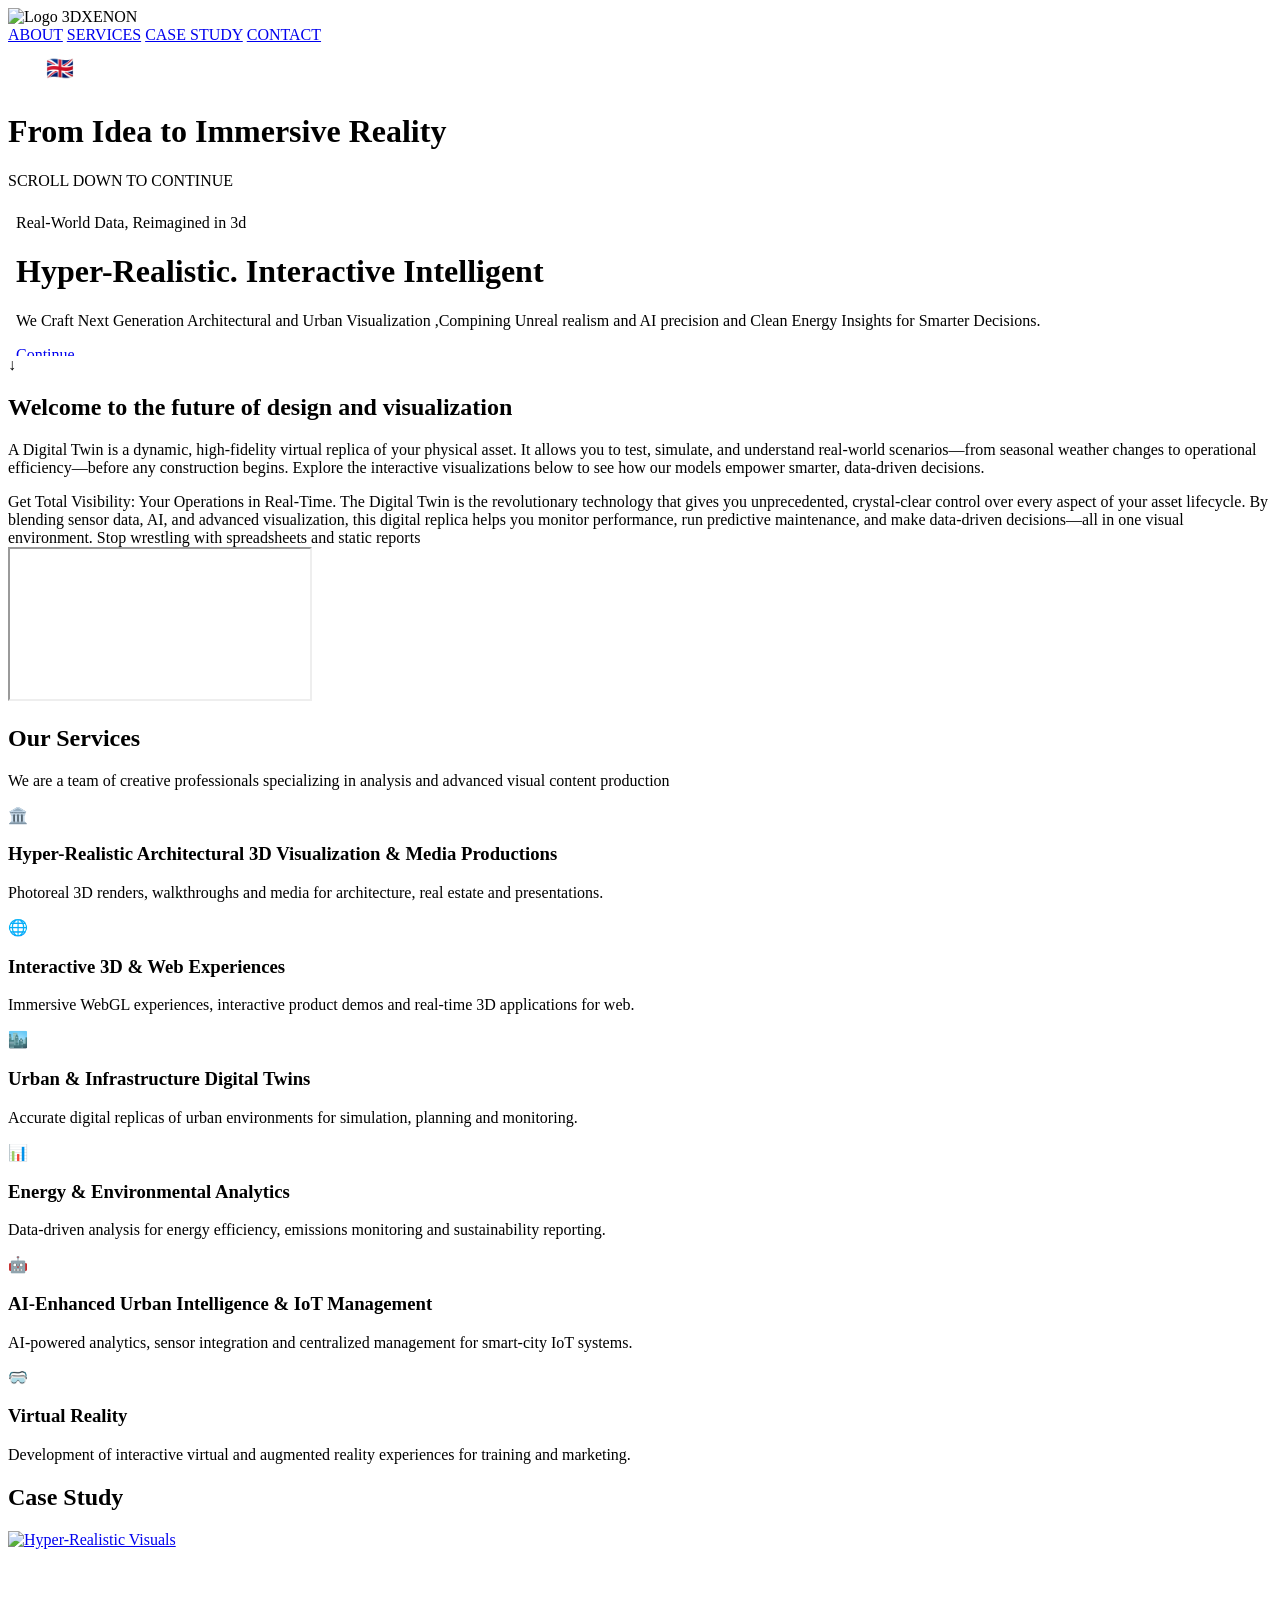
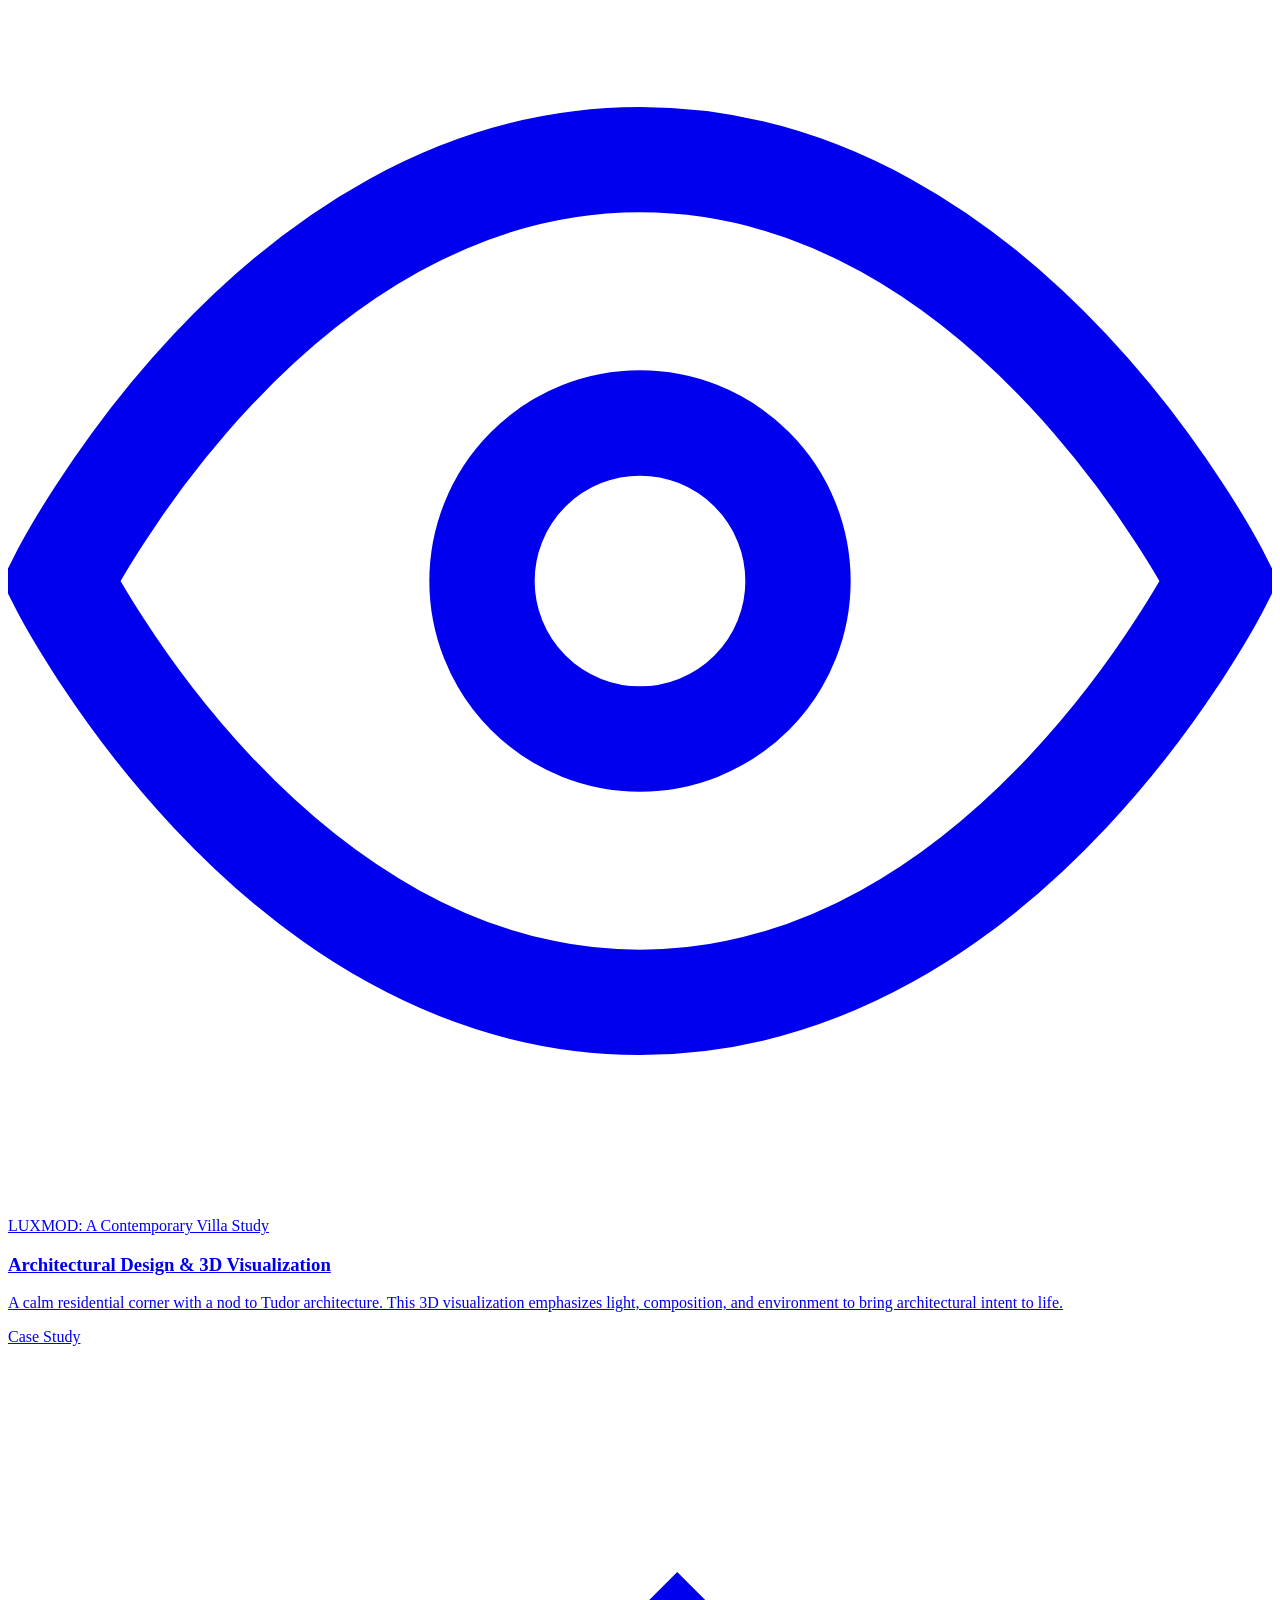
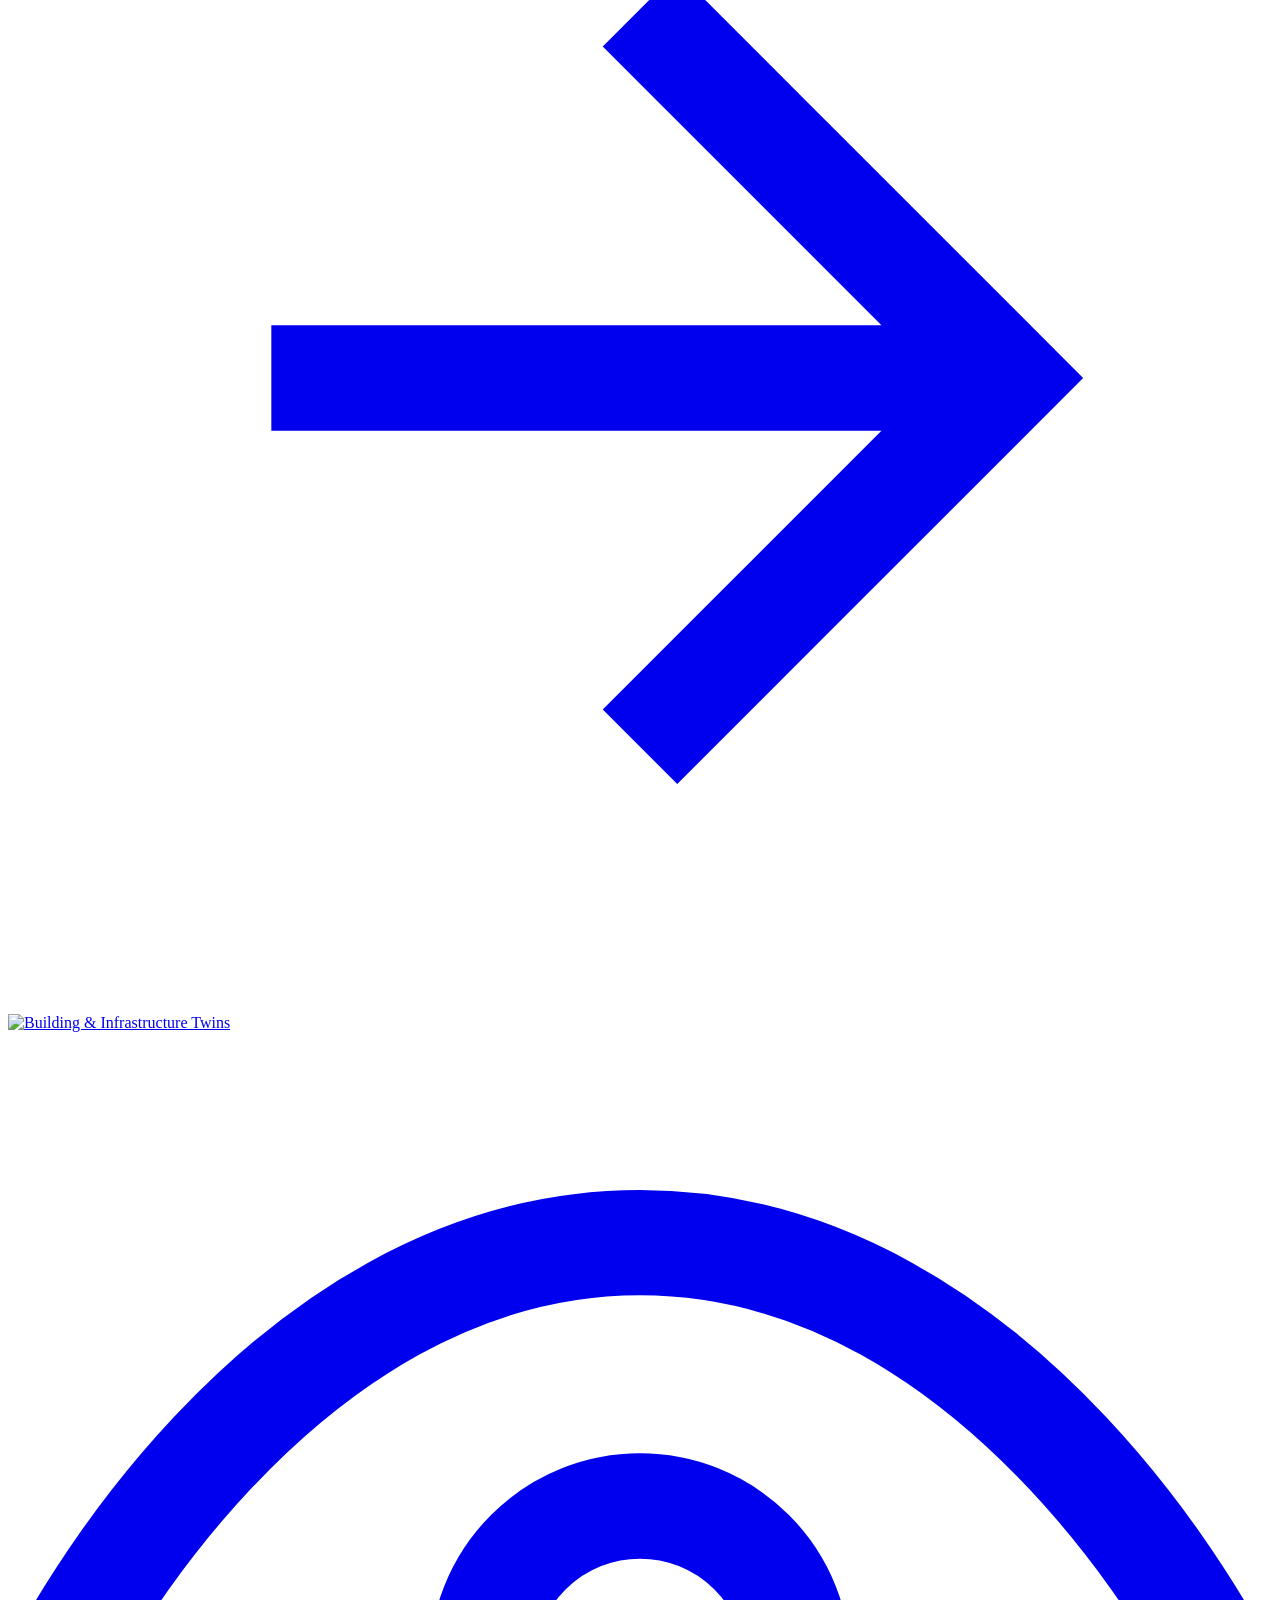
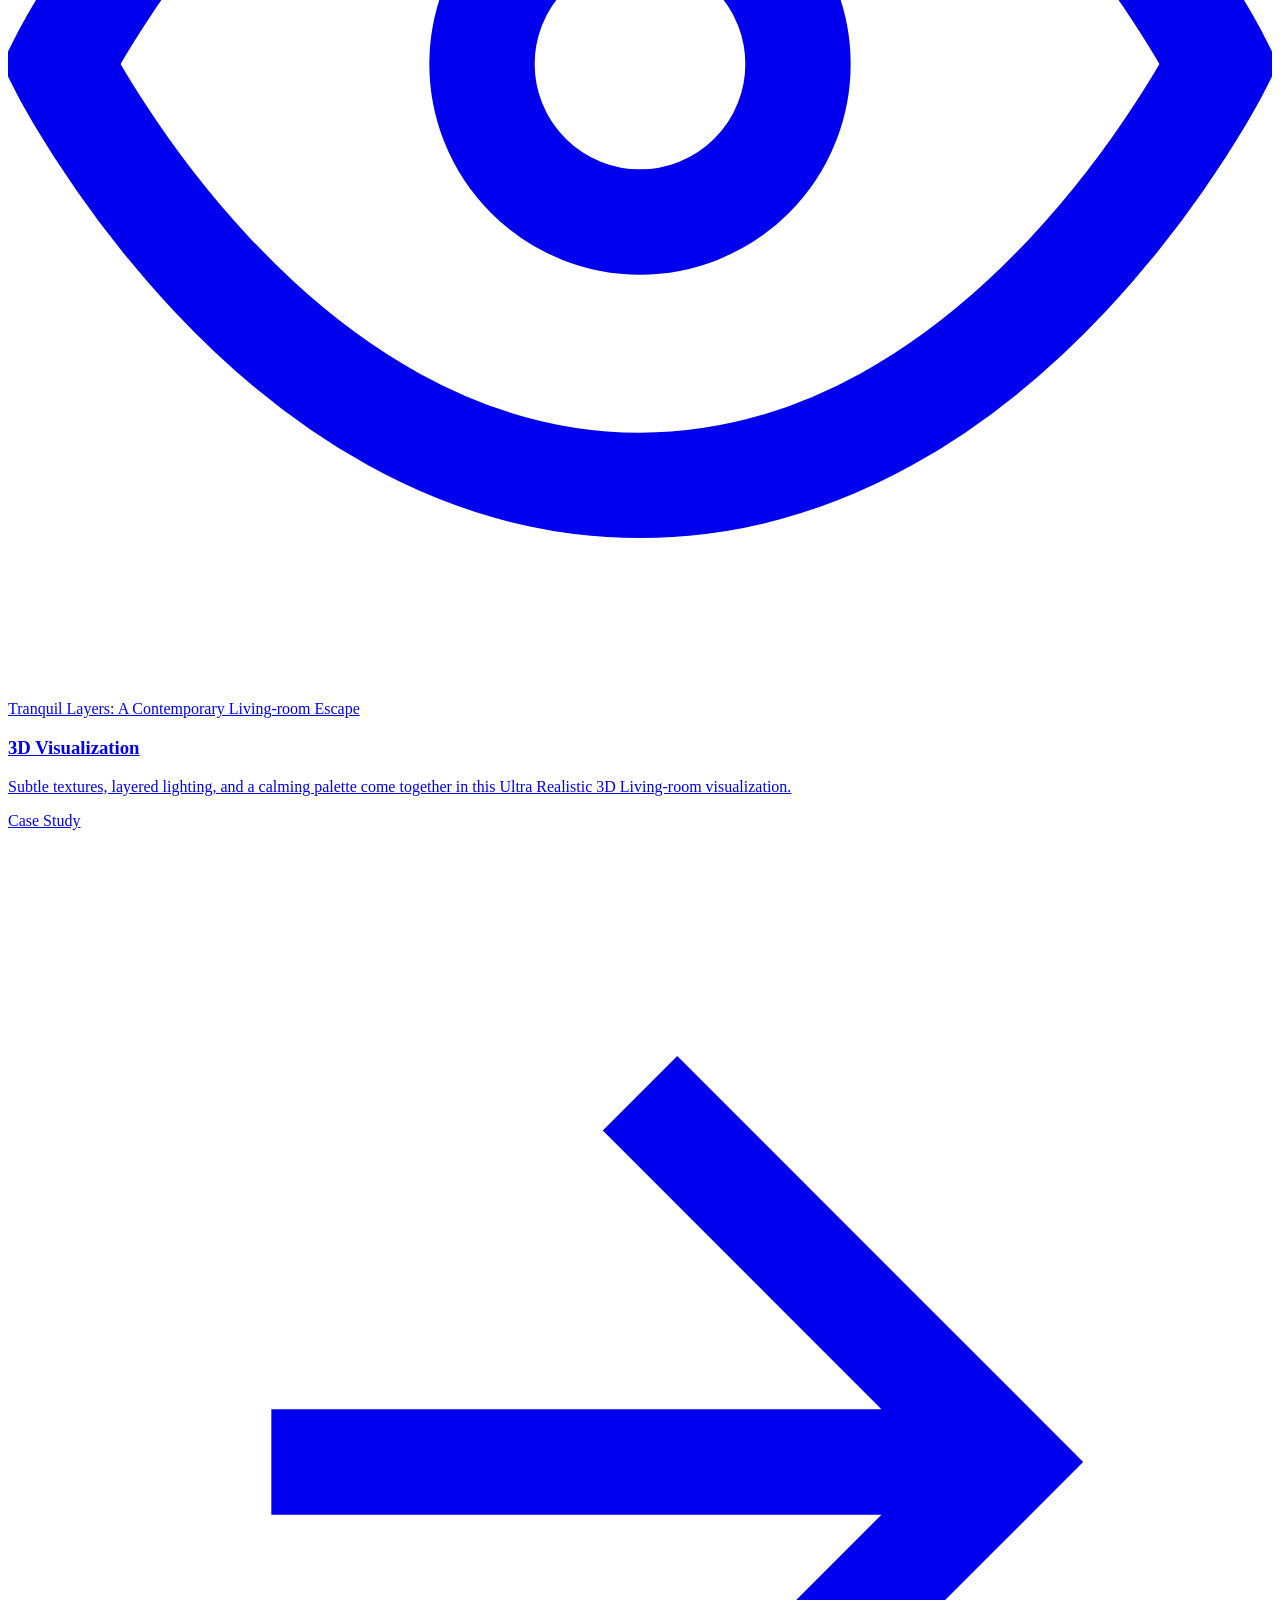
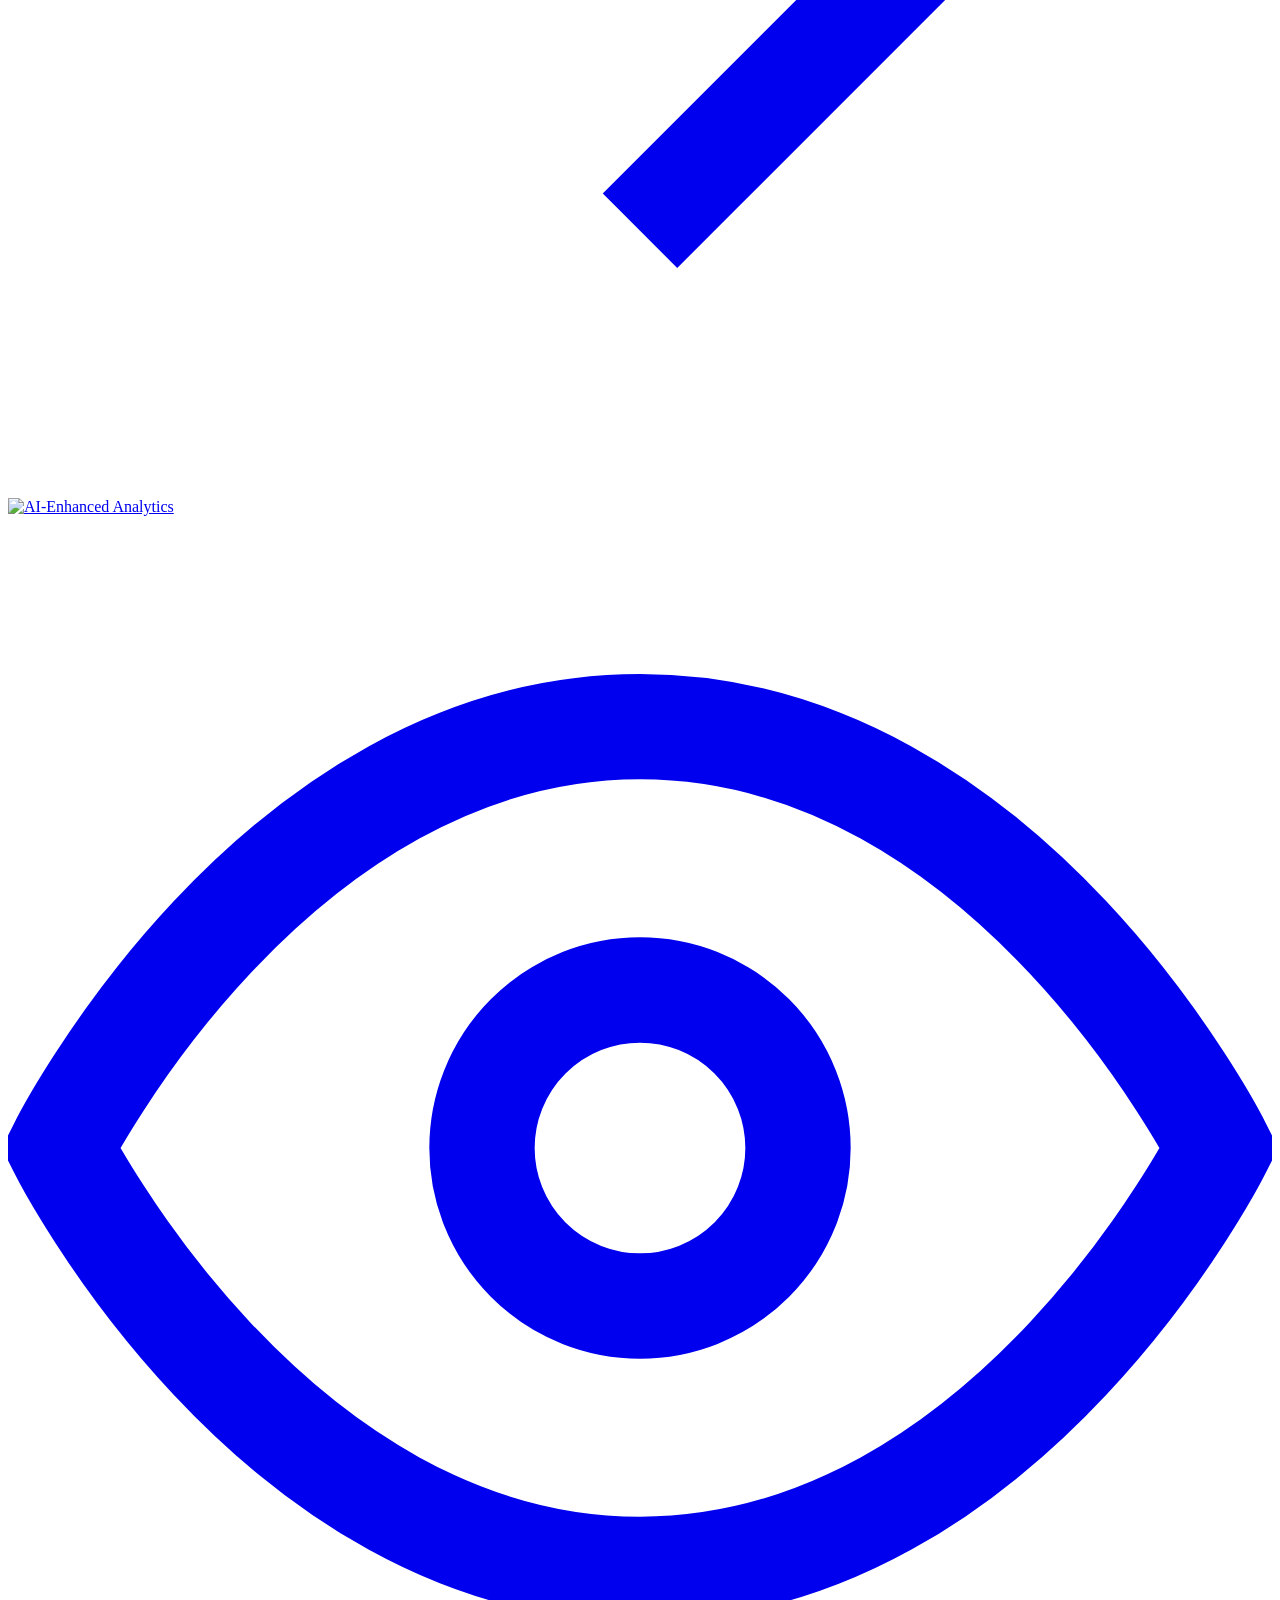
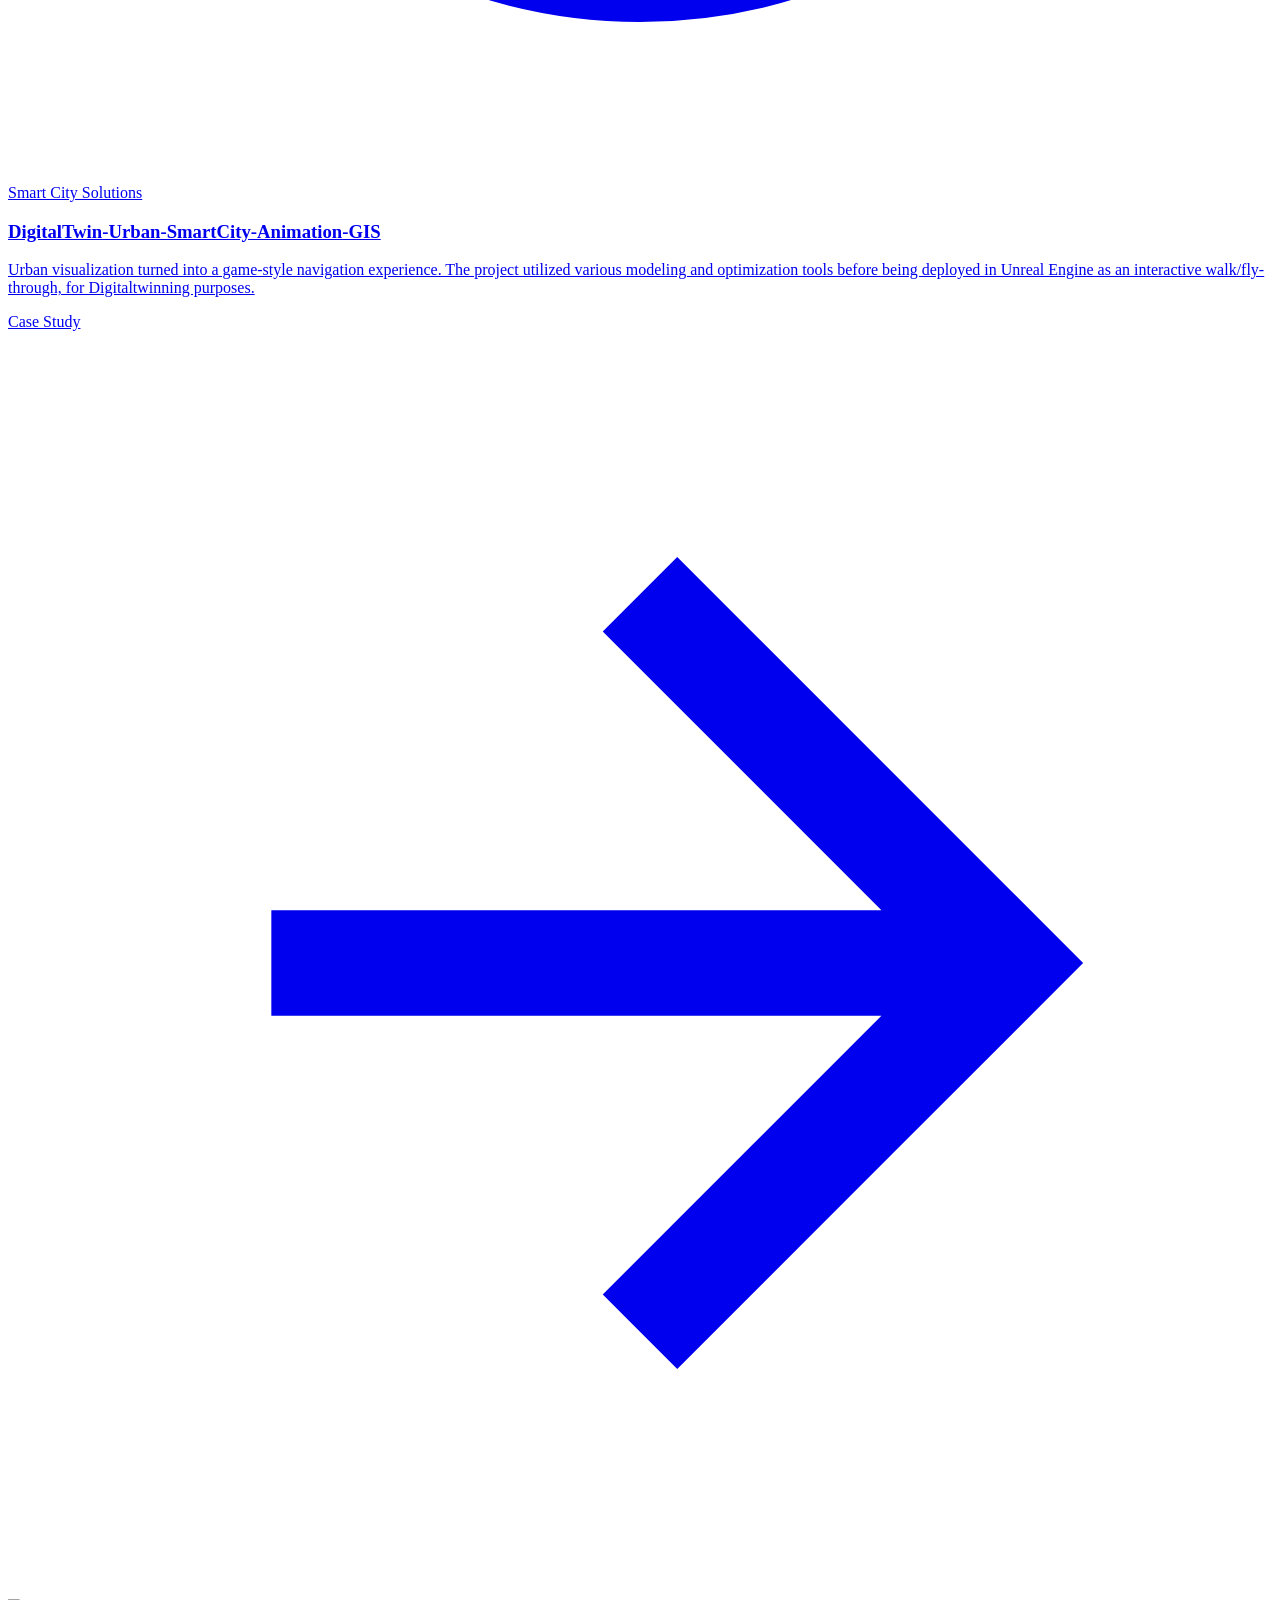
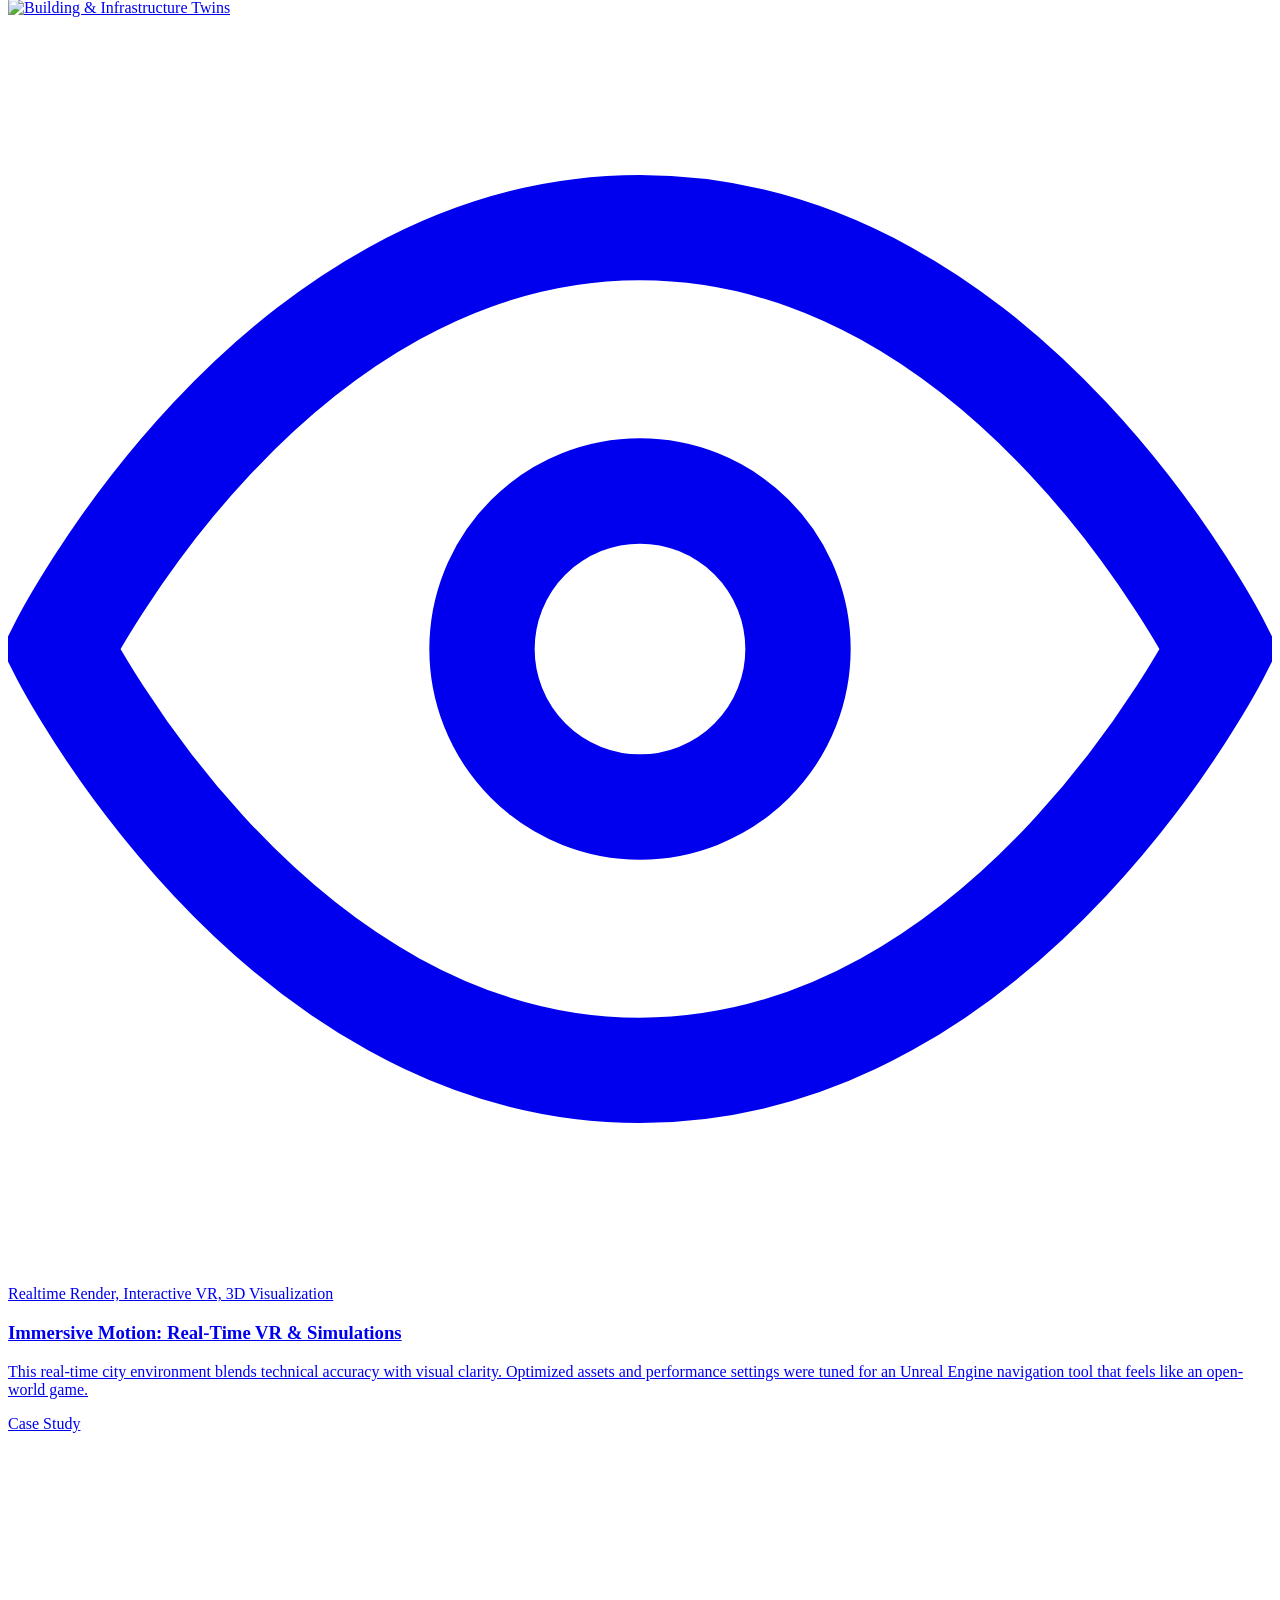
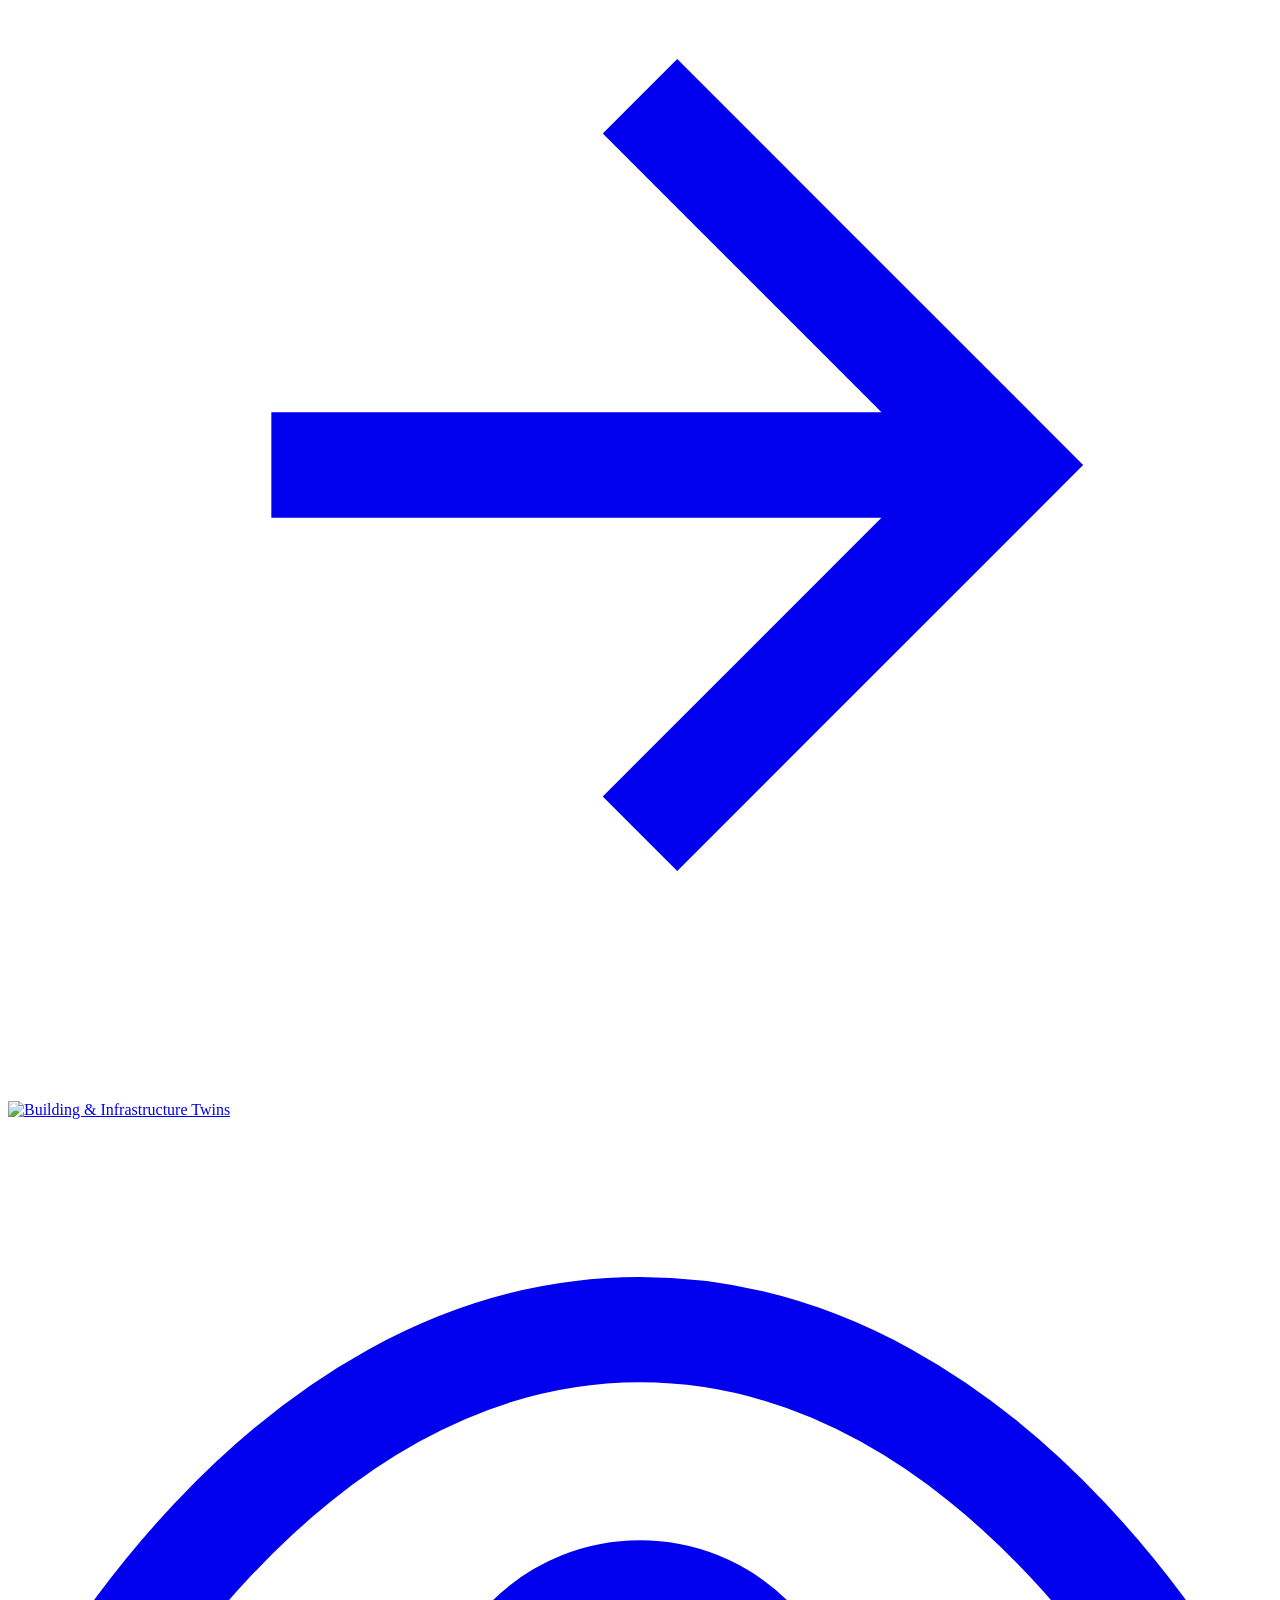
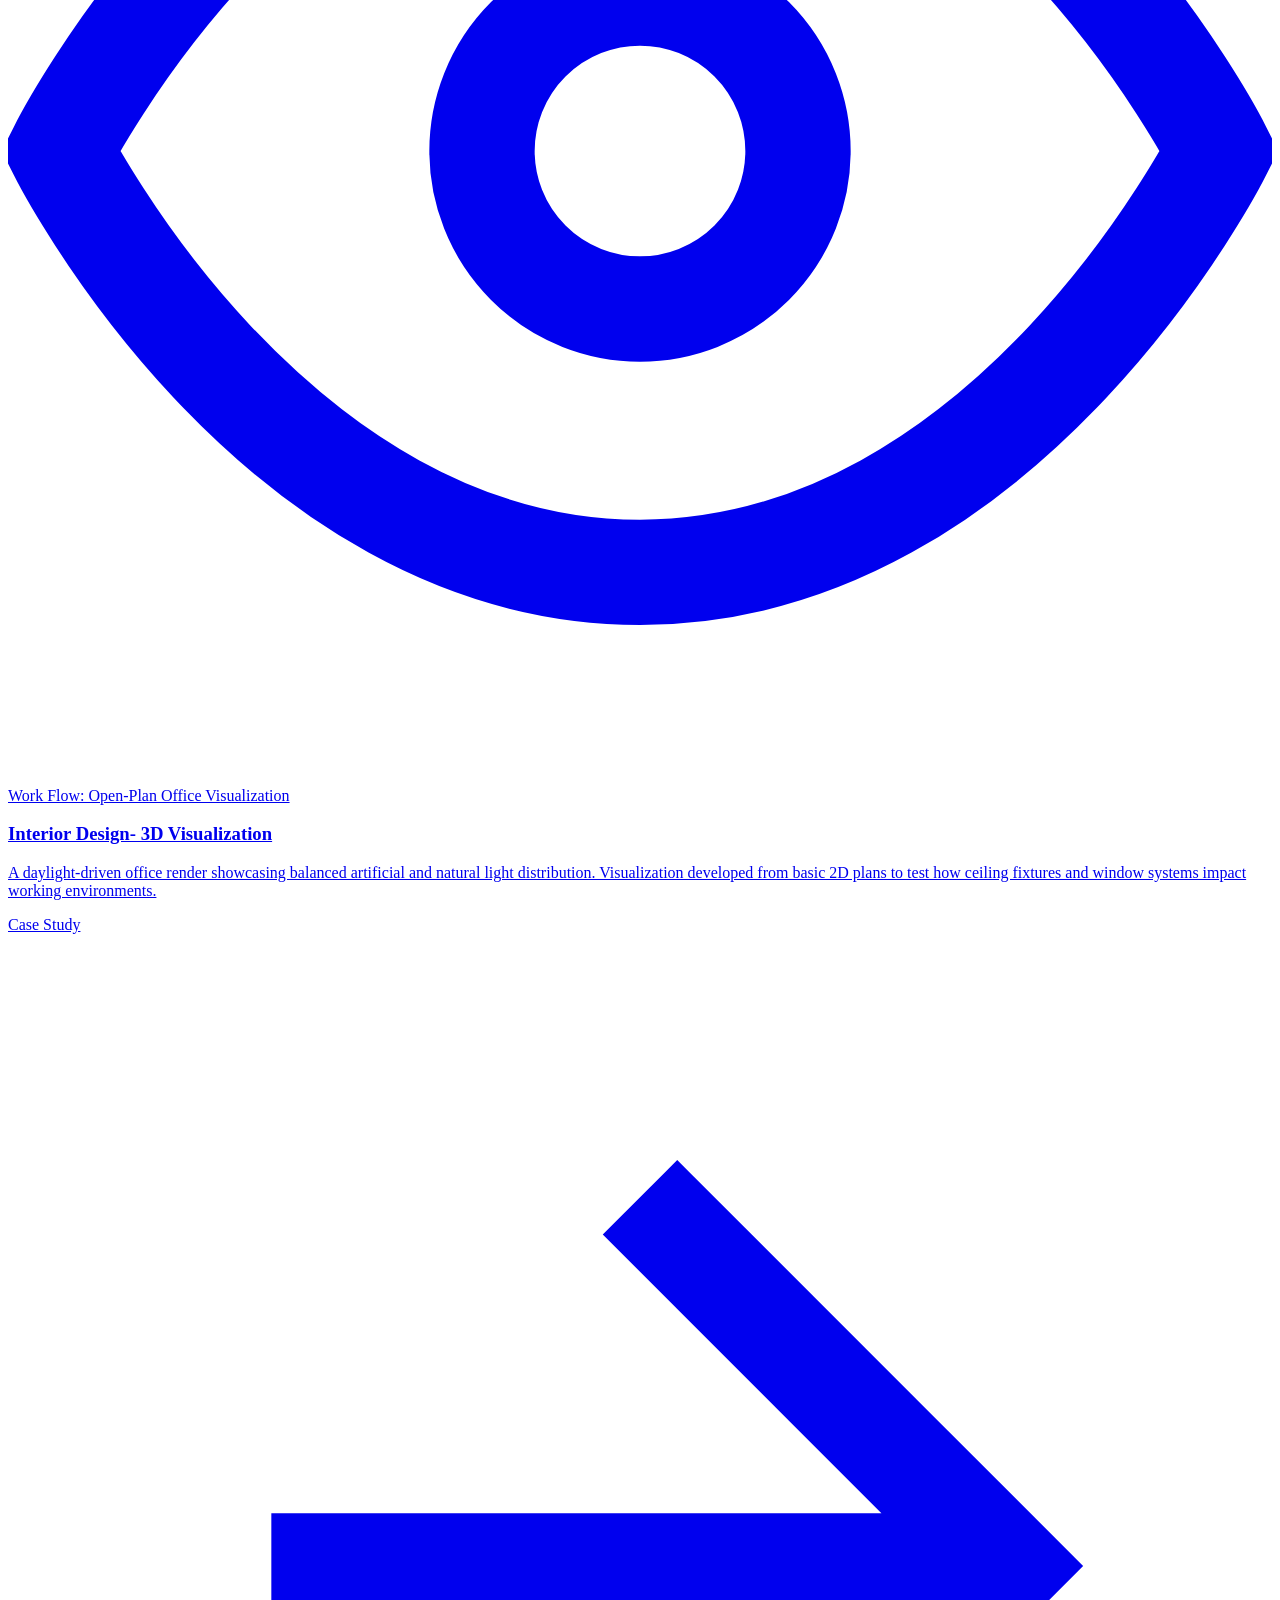
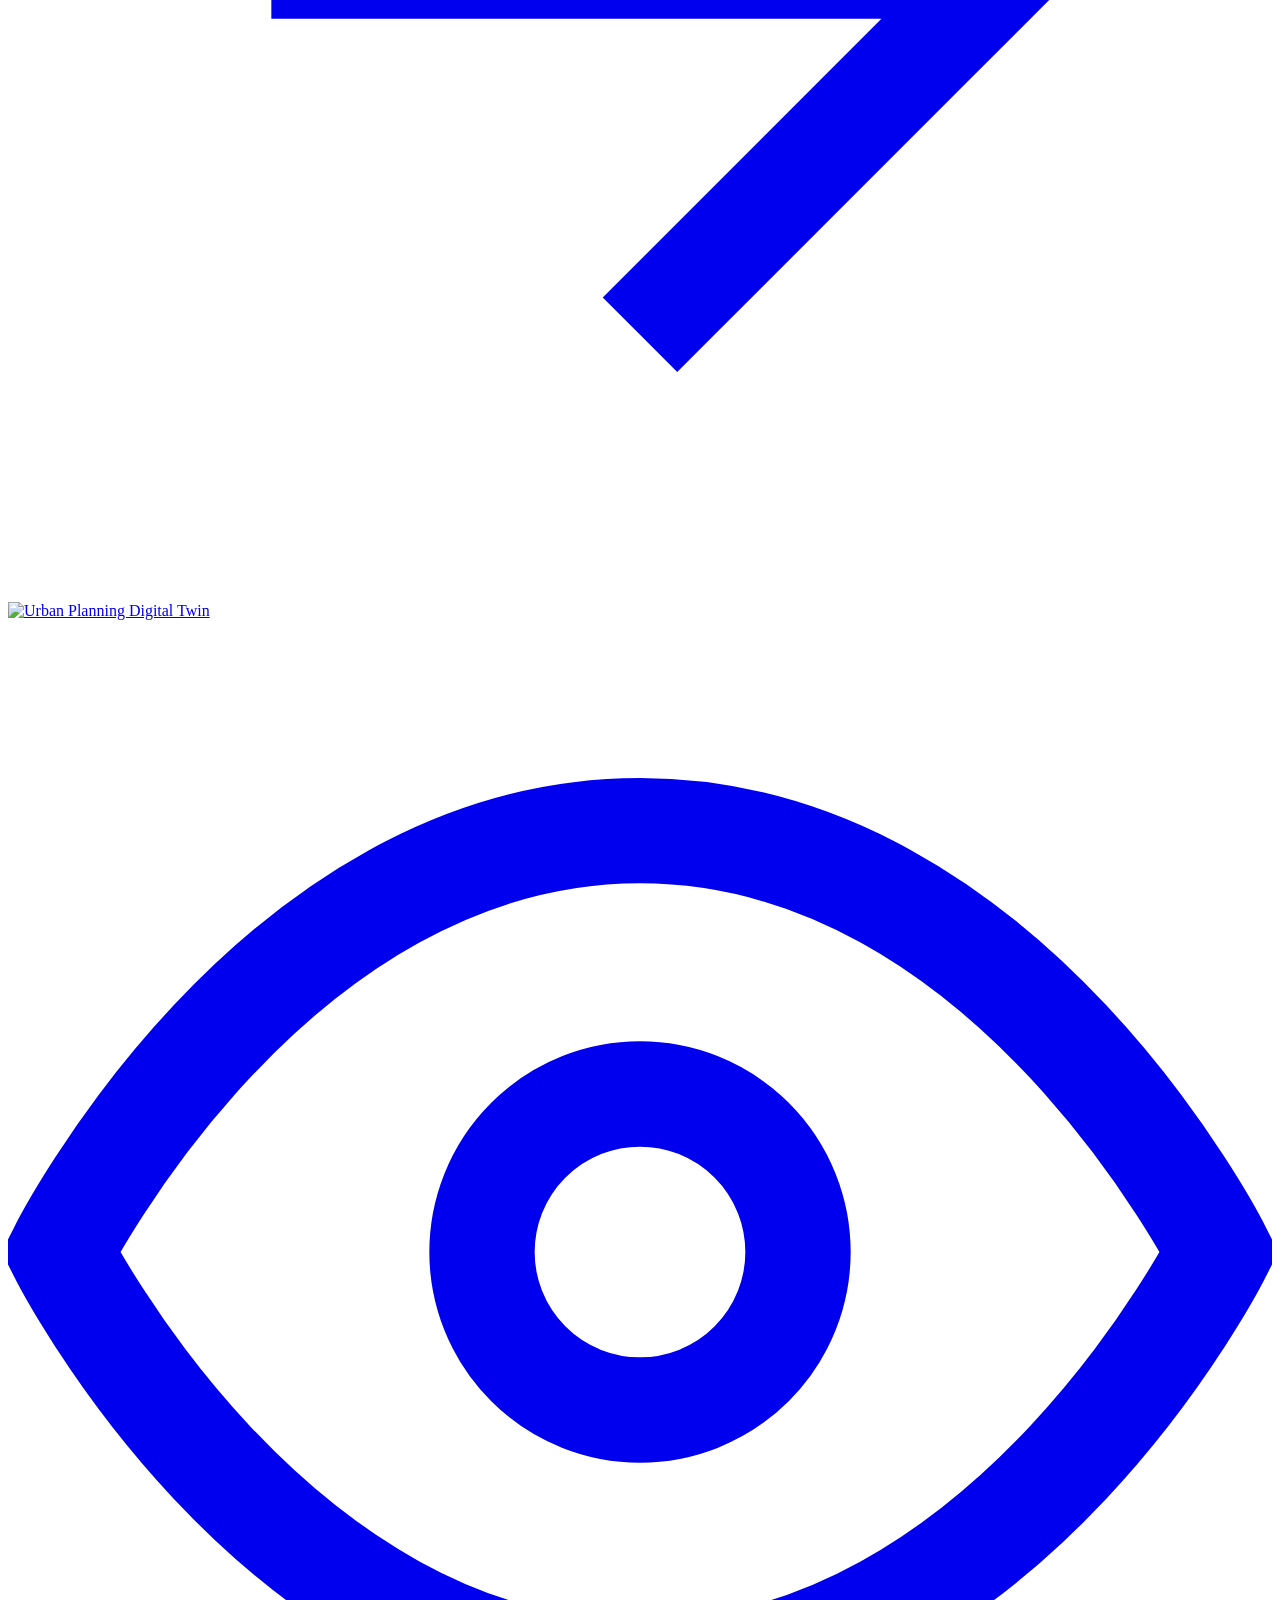
==== index.html @ 74a3f791 "feat: Add translation support for multi-language functionality across the website - Introduced trans" ====
<!-- Role: Main HTML file for the 3DXENON landing page. Contains site structure, metadata, styles/scripts links, and main site sections (hero, services, about, clients, case studies, footer). Do not change code — only comments added above each logical block to explain purpose. -->
<!DOCTYPE html>
<html lang="ar">
<head>
  <!-- Role: Document metadata and responsive viewport settings. -->
  <meta charset="utf-8" />
  <meta name="viewport" content="width=device-width,initial-scale=1" />
  
  <!-- Role: Page title shown in browser tab and search results. -->
  <title>3DXENON— Video Feed</title>

  <!-- Role: Load web font (Roboto). Improves typography consistency across devices. -->
  <link href="https://fonts.googleapis.com/css2?family=Roboto:wght@300;400;700&display=swap" rel="stylesheet">

  <!-- Role: Link to external stylesheet that contains all visual styles for the page. -->
  <link rel="stylesheet" href="css/style.css" />
  <link rel="stylesheet" href="css/translations.css" />
  
  <link rel="icon" type="image/x-icon" href="res/logo.png">
  <link rel="stylesheet" href="https://cdnjs.cloudflare.com/ajax/libs/font-awesome/6.5.0/css/all.min.css">


  <!-- Role: Link to external JavaScript file; 'defer' ensures it runs after HTML parsing. This file likely contains UI interactions, animations, and event handlers. -->
  <script src="script/translations.js" defer></script>
  <script src="script/script.js" defer></script>

</head>
<body>

  <!-- Role: Page header containing branding and primary navigation links. Visible at the top of every page. -->
  <header>
    <!-- Role: Brand/logo area: image + company name. Keeps brand identity consistent. -->
    <div class="logo">
      <img src="res/logo.png" alt="Logo">
      3DXENON
    </div>
    <!-- Role: Primary navigation links to key sections and contact page. -->
    <nav>
      <a href="#about" data-i18n="nav.about">ABOUT</a>
      <a href="#services" data-i18n="nav.services">SERVICES</a>
      <a href="#case" data-i18n="nav.case">CASE STUDY</a>
      <!-- <a href="news.html">NEWS</a> -->
      <!-- <a href="#team">TEAM</a> -->
      <a href="contact.html" data-i18n="nav.contact">CONTACT</a>
    </nav>
  </header>
  
  <!-- Role: Spacer element to separate header from main content (often used to maintain visual spacing or to offset fixed headers). -->
  <div class="spacer"></div>

  <!-- Role: Hero section root. Contains the initial headline, video feed iframe, and scroll affordance. This is the visual entry point of the site. -->
  <div class="hero" id="heroRoot">
    <!-- Role: Initial hero content: animated title words and a scroll instruction. Used for first impression and CTA to scroll. -->
    <div class="hero-initial" id="heroInitial">
      <h1 class="hero-title">
        <span class="word" data-i18n="hero.title.1">From</span>
        <span class="word" data-i18n="hero.title.2">Idea</span>
        <span class="word" data-i18n="hero.title.3">to</span>
        <span class="word" data-i18n="hero.title.4">Immersive</span>
        <span class="word" data-i18n="hero.title.5">Reality</span>
      </h1>
      <p class="scroll-instruction" id="scrollInstruction" data-i18n="hero.scroll">SCROLL DOWN TO CONTINUE</p>
    </div>

    <!-- Role: Container for the live/embed video feed. Embeds another HTML (cash.html) via an iframe to display stacked videos or dynamic content. Keeps the main page lightweight while loading video content separately. -->
    <div class="video-container" id="videoContainer">
      <!-- REPLACED: iframe that loads vidd.html (page with the stacked videos) -->
      <iframe
        id="videoFrame"
        src="cash.html"
        title="Video feed"
        allow="autoplay; fullscreen"
        style="width:100%; height:100%; border:0; display:block;">
      </iframe>
    </div>
    
    <!-- Role: Visual scroll arrow hint encouraging users to scroll for more content. -->
    <div class="scroll-arrow" id="scrollArrow">↓</div>
  </div>

  <!-- Role: Services / Hero supporting title section. Provides an introductory headline and descriptive paragraph explaining company offering and digital twin concept. -->
<section class="services-title" >
  <div class="services-title-container">
    <h2 class="services-main-title" data-services-animate data-i18n="services.welcome">
      Welcome to the future of design and visualization
    </h2>
    
    <p class="services-description" data-services-animate data-i18n="services.description">
      A Digital Twin is a dynamic, high-fidelity virtual replica of your physical asset. 
      It allows you to test, simulate, and understand real-world scenarios—from seasonal weather 
      changes to operational efficiency—before any construction begins. Explore the interactive 
      visualizations below to see how our models empower smarter, data-driven decisions.
    </p>

    <!-- Decorative line used for visual separation and to support entrance animations. -->
    <div class="services-line" data-services-animate></div>
  </div>
</section>

    <!-- Role: Section containing an iframe named 'season.html' likely used for seasonal demos, interactive visualizations, or embedded content. Placing complex visual demos inside an iframe isolates styles and scripts. -->
    <div class="season-container">
      <div class="season-text">
      Get Total Visibility: Your Operations in Real-Time.

The Digital Twin is the revolutionary technology that gives you unprecedented, crystal-clear control over every aspect of your asset lifecycle. By blending sensor data, AI, and advanced visualization, this digital replica helps you monitor performance, run predictive maintenance, and make data-driven decisions—all in one visual environment. Stop wrestling with spreadsheets and static reports
      </div>
      <iframe
        src="season.html"
        allowfullscreen
        allow="autoplay">
    </iframe>
    </div>

  <!-- Role: About section describing company background, team, capabilities and stats. Useful for trust signals and social proof. -->
  <section class="services-section" id="services">
    <div class="services-container">
      <h2 class="about-title" data-i18n="services.title">Our Services</h2>
      <p class="about-subtitle" data-i18n="services.subtitle">We are a team of creative professionals specializing in analysis and advanced visual content production</p>


      <!-- Role: Grid of service offerings. Each card highlights a core service with icon, title and brief description. -->
      <div class="services-grid">
  <div class="service-card">
    <div class="service-icon">🏛️</div>
    <h3 class="service-title">Hyper-Realistic Architectural 3D Visualization & Media Productions</h3>
    <p class="service-desc">Photoreal 3D renders, walkthroughs and media for architecture, real estate and presentations.</p>
  </div>

  <div class="service-card">
    <div class="service-icon">🌐</div>
    <h3 class="service-title">Interactive 3D & Web Experiences</h3>
    <p class="service-desc">Immersive WebGL experiences, interactive product demos and real-time 3D applications for web.</p>
  </div>

  <div class="service-card">
    <div class="service-icon">🏙️</div>
    <h3 class="service-title">Urban & Infrastructure Digital Twins</h3>
    <p class="service-desc">Accurate digital replicas of urban environments for simulation, planning and monitoring.</p>
  </div>

  <div class="service-card">
    <div class="service-icon">📊</div>
    <h3 class="service-title">Energy & Environmental Analytics</h3>
    <p class="service-desc">Data-driven analysis for energy efficiency, emissions monitoring and sustainability reporting.</p>
  </div>

  <div class="service-card">
    <div class="service-icon">🤖</div>
    <h3 class="service-title">AI-Enhanced Urban Intelligence & IoT Management</h3>
    <p class="service-desc">AI-powered analytics, sensor integration and centralized management for smart-city IoT systems.</p>
  </div>
<div class="service-card">
  <div class="service-icon">🥽</div>
  <h3 class="service-title">Virtual Reality</h3>
  <p class="service-desc">Development of interactive virtual and augmented reality experiences for training and marketing.</p>
</div>
</div>


  </section>

  <!-- Role: Case-study / portfolio section showcasing selected projects. Each card links to a detailed case study page using query parameters. -->
<!-- case-study Section - Updated with Links -->
  <section class="case-study" id="case">
  <div class="case-study-container">
    <h2 class="case-study-title" data-i18n="case.title">Case Study</h2>
    
    <!-- Case-Study Grid -->
    <div class="work-grid">

      <!-- Card 2: Villa / Hyper-Realistic Visuals project. -->
      <a href="card-details.html?id=project-2" class="work-card" data-work-animate>
        <div class="work-card-image">
          <img src="res/work2.png" alt="Hyper-Realistic Visuals">
          <div class="work-card-overlay">
            <div class="work-card-icon">
              <svg viewBox="0 0 24 24" fill="none" stroke="currentColor" stroke-width="2">
                <path d="M1 12s4-8 11-8 11 8 11 8-4 8-11 8-11-8-11-8z"></path>
                <circle cx="12" cy="12" r="3"></circle>
              </svg>
            </div>
          </div>
        </div>
        <div class="work-card-content">
          <div class="work-card-category">LUXMOD: A Contemporary Villa Study</div>
          <h3 class="work-card-title">Architectural Design & 3D Visualization</h3>
          <p class="work-card-description">
            A calm residential corner with a nod to Tudor architecture. This 3D visualization emphasizes light, composition, and environment to bring architectural intent to life.
          </p>
          <!-- <div class="work-card-tags">
            <span class="work-tag">Real Estate</span>
            <span class="work-tag">Residential</span>
            <span class="work-tag">Visualization</span>
          </div> -->
          <span class="work-card-link">
            Case Study
            <svg viewBox="0 0 24 24" fill="none" stroke="currentColor" stroke-width="2">
              <path d="M5 12h14M12 5l7 7-7 7"/>
            </svg>
          </span>
        </div>
      </a>

      <!-- Card 6 : Residential Complex project. Link includes id query for details page to load content dynamically. -->
      <a href="card-details.html?id=project-6" class="work-card" data-work-animate>
        <div class="work-card-image">
          <img src="res/service2.png" alt="Building & Infrastructure Twins">
          <div class="work-card-overlay">
            <div class="work-card-icon">
              <svg viewBox="0 0 24 24" fill="none" stroke="currentColor" stroke-width="2">
                <path d="M1 12s4-8 11-8 11 8 11 8-4 8-11 8-11-8-11-8z"></path>
                <circle cx="12" cy="12" r="3"></circle>
              </svg>
            </div>
          </div>
        </div>
        <div class="work-card-content">
          <div class="work-card-category">Tranquil Layers: A Contemporary Living-room Escape</div>
          <h3 class="work-card-title">3D Visualization</h3>
          <p class="work-card-description">
            Subtle textures, layered lighting, and a calming palette come together in this Ultra Realistic 3D Living-room visualization.
          </p>
          <!-- <div class="work-card-tags">
            <span class="work-tag">Building Management</span>
            <span class="work-tag">Energy Efficiency</span>
            <span class="work-tag">IoT Integration</span>
          </div> -->
          <span class="work-card-link">
            Case Study
            <svg viewBox="0 0 24 24" fill="none" stroke="currentColor" stroke-width="2">
              <path d="M5 12h14M12 5l7 7-7 7"/>
            </svg>
          </span>
        </div>
      </a>
      

      <!-- Card 4: AI-enhanced analytics project for parking/solar/energy scenarios. -->
      <a href="card-details.html?id=project-4" class="work-card" data-work-animate>
        <div class="work-card-image">
          <img src="res/service6.png" alt="AI-Enhanced Analytics">
          <div class="work-card-overlay">
            <div class="work-card-icon">
              <svg viewBox="0 0 24 24" fill="none" stroke="currentColor" stroke-width="2">
                <path d="M1 12s4-8 11-8 11 8 11 8-4 8-11 8-11-8-11-8z"></path>
                <circle cx="12" cy="12" r="3"></circle>
              </svg>
            </div>
          </div>
        </div>
        <div class="work-card-content">
          <div class="work-card-category">Smart City Solutions</div>
          <h3 class="work-card-title">DigitalTwin-Urban-SmartCity-Animation-GIS</h3>
          <p class="work-card-description">
            Urban visualization turned into a game-style navigation experience. The project utilized various modeling and optimization tools before being deployed in Unreal Engine as an interactive walk/fly-through, for Digitaltwinning purposes.
          </p>
          <!-- <div class="work-card-tags">
            <span class="work-tag">Automated Parking Lot</span>
            <span class="work-tag">Solar Panels</span>
            <span class="work-tag">User Energy Cost Estimation</span>
            <span class="work-tag">Digital Twin</span>
          </div> -->
          <span class="work-card-link">
            Case Study
            <svg viewBox="0 0 24 24" fill="none" stroke="currentColor" stroke-width="2">
              <path d="M5 12h14M12 5l7 7-7 7"/>
            </svg>
          </span>
        </div>
      </a>
      <!-- Card 5
        : Residential Complex project. Link includes id query for details page to load content dynamically. -->
      <a href="card-details.html?id=project-5" class="work-card" data-work-animate>
        <div class="work-card-image">
          <img src="res/work54.png" alt="Building & Infrastructure Twins">
          <div class="work-card-overlay">
            <div class="work-card-icon">
              <svg viewBox="0 0 24 24" fill="none" stroke="currentColor" stroke-width="2">
                <path d="M1 12s4-8 11-8 11 8 11 8-4 8-11 8-11-8-11-8z"></path>
                <circle cx="12" cy="12" r="3"></circle>
              </svg>
            </div>
          </div>
        </div>
        <div class="work-card-content">
          <div class="work-card-category">Realtime Render, Interactive VR, 3D Visualization</div>
          <h3 class="work-card-title">Immersive Motion: Real-Time VR & Simulations</h3>
          <p class="work-card-description">
            This real-time city environment blends technical accuracy with visual clarity. Optimized assets and performance settings were tuned for an Unreal Engine navigation tool that feels like an open-world game.
          </p>
          <!-- <div class="work-card-tags">
            <span class="work-tag">Building Management</span>
            <span class="work-tag">Energy Efficiency</span>
            <span class="work-tag">IoT Integration</span>
          </div> -->
          <span class="work-card-link">
            Case Study
            <svg viewBox="0 0 24 24" fill="none" stroke="currentColor" stroke-width="2">
              <path d="M5 12h14M12 5l7 7-7 7"/>
            </svg>
          </span>
        </div>
      </a>
      <!-- Card 1: Residential Complex project. Link includes id query for details page to load content dynamically. -->
      <a href="card-details.html?id=project-1" class="work-card" data-work-animate>
        <div class="work-card-image">
          <img src="res/service4.png" alt="Building & Infrastructure Twins">
          <div class="work-card-overlay">
            <div class="work-card-icon">
              <svg viewBox="0 0 24 24" fill="none" stroke="currentColor" stroke-width="2">
                <path d="M1 12s4-8 11-8 11 8 11 8-4 8-11 8-11-8-11-8z"></path>
                <circle cx="12" cy="12" r="3"></circle>
              </svg>
            </div>
          </div>
        </div>
        <div class="work-card-content">
          <div class="work-card-category">Work Flow: Open-Plan Office Visualization</div>
          <h3 class="work-card-title">Interior Design- 3D Visualization</h3>
          <p class="work-card-description">
            A daylight-driven office render showcasing balanced artificial and natural light distribution. Visualization developed from basic 2D plans to test how ceiling fixtures and window systems impact working environments.
          </p>
          <!-- <div class="work-card-tags">
            <span class="work-tag">Building Management</span>
            <span class="work-tag">Energy Efficiency</span>
            <span class="work-tag">IoT Integration</span>
          </div> -->
          <span class="work-card-link">
            Case Study
            <svg viewBox="0 0 24 24" fill="none" stroke="currentColor" stroke-width="2">
              <path d="M5 12h14M12 5l7 7-7 7"/>
            </svg>
          </span>
        </div>
      </a>

      <!-- Card 3: Urban planning digital twin project. Links to details via id query. -->
      <a href="card-details.html?id=project-3" class="work-card" data-work-animate>
        <div class="work-card-image">
          <img src="res/service5.png" alt="Urban Planning Digital Twin">
          <div class="work-card-overlay">
            <div class="work-card-icon">
              <svg viewBox="0 0 24 24" fill="none" stroke="currentColor" stroke-width="2">
                <path d="M1 12s4-8 11-8 11 8 11 8-4 8-11 8-11-8-11-8z"></path>
                <circle cx="12" cy="12" r="3"></circle>
              </svg>
            </div>
          </div>
        </div>
        <div class="work-card-content">
          <div class="work-card-category">Urban-Architecture Design and Visualizing</div>
          <h3 class="work-card-title">Verde Haven: A Countryside Escape.</h3>
          <p class="work-card-description">
            Complete Villa visualization project in a countryside, including modeling, texturing, lighting, and rendering—all executed in multiple urban & 3D applications. Designed to reflect comfort, sophistication, and balance.
          </p>
          <!-- <div class="work-card-tags">
            <span class="work-tag">Urban Planning</span>
            <span class="work-tag">Visualization</span>
            <span class="work-tag">Simulation</span>
          </div> -->
          <span class="work-card-link">
            Case Study
            <svg viewBox="0 0 24 24" fill="none" stroke="currentColor" stroke-width="2">
              <path d="M5 12h14M12 5l7 7-7 7"/>
            </svg>
          </span>
        </div>
      </a>


    </div>
</section>

<!-- Role: Clients section to showcase partner logos and provide social proof. Uses a continuous slider track for seamless logo animation. -->
<section class="clients-section">
  <div class="clients-container">
    <h2 class="clients-title" data-clients-animate data-i18n="clients.title">Our Clients</h2>
    <p class="clients-subtitle" data-clients-animate data-i18n="clients.subtitle">Trusted by leading brands worldwide</p>
    
    <!-- Role: Logos slider - a horizontally scrolling track containing client logos. Duplicated logos create a seamless infinite loop effect. -->
    <div class="logos-slider">
      <div class="logos-track" id="logosTrack">
        <!-- First Set of Logos -->
        <div class="logo-item">
          <img src="images/logos/client1.png" alt="Client 1">
        </div>
        <div class="logo-item">
          <img src="images/logos/client2.png" alt="Client 2">
        </div>
        <div class="logo-item">
          <img src="images/logos/client3.png" alt="Client 3">
        </div>
        <div class="logo-item">
          <img src="images/logos/client4.png" alt="Client 4">
        </div>
        <div class="logo-item">
          <img src="images/logos/client5.png" alt="Client 5">
        </div>
        <div class="logo-item">
          <img src="images/logos/client6.png" alt="Client 6">
        </div>
        <div class="logo-item">
          <img src="images/logos/client7.png" alt="Client 7">
        </div>
        <div class="logo-item">
          <img src="images/logos/client8.png" alt="Client 8">
        </div>
        
        <!-- Duplicate Set for Seamless Loop -->
        <div class="logo-item">
          <img src="images/logos/client1.png" alt="Client 1">
        </div>
        <div class="logo-item">
          <img src="images/logos/client2.png" alt="Client 2">
        </div>
        <div class="logo-item">
          <img src="images/logos/client3.png" alt="Client 3">
        </div>
        <div class="logo-item">
          <img src="images/logos/client4.png" alt="Client 4">
        </div>
        <div class="logo-item">
          <img src="images/logos/client5.png" alt="Client 5">
        </div>
        <div class="logo-item">
          <img src="images/logos/client6.png" alt="Client 6">
        </div>
        <div class="logo-item">
          <img src="images/logos/client7.png" alt="Client 7">
        </div>
        <div class="logo-item">
          <img src="images/logos/client8.png" alt="Client 8">
        </div>
      </div>
    </div>
    
    <!-- Role: Optional second logo row that moves in opposite direction for visual contrast. -->
    <div class="logos-slider logos-slider-reverse">
      <div class="logos-track logos-track-reverse" id="logosTrackReverse">
        <!-- First Set of Logos -->
        <div class="logo-item">
          <img src="images/logos/client9.png" alt="Client 9">
        </div>
        <div class="logo-item">
          <img src="images/logos/client10.png" alt="Client 10">
        </div>
        <div class="logo-item">
          <img src="images/logos/client11.png" alt="Client 11">
        </div>
        <div class="logo-item">
          <img src="images/logos/client12.png" alt="Client 12">
        </div>
        <div class="logo-item">
          <img src="images/logos/client13.png" alt="Client 13">
        </div>
        <div class="logo-item">
          <img src="images/logos/client14.png" alt="Client 14">
        </div>
        <div class="logo-item">
          <img src="images/logos/client15.png" alt="Client 15">
        </div>
        <div class="logo-item">
          <img src="images/logos/client16.png" alt="Client 16">
        </div>
        
        <!-- Duplicate Set for Seamless Loop -->
        <div class="logo-item">
          <img src="images/logos/client9.png" alt="Client 9">
        </div>
        <div class="logo-item">
          <img src="images/logos/client10.png" alt="Client 10">
        </div>
        <div class="logo-item">
          <img src="images/logos/client11.png" alt="Client 11">
        </div>
        <div class="logo-item">
          <img src="images/logos/client12.png" alt="Client 12">
        </div>
        <div class="logo-item">
          <img src="images/logos/client13.png" alt="Client 13">
        </div>
        <div class="logo-item">
          <img src="images/logos/client14.png" alt="Client 14">
        </div>
        <div class="logo-item">
          <img src="images/logos/client15.png" alt="Client 15">
        </div>
        <div class="logo-item">
          <img src="images/logos/client16.png" alt="Client 16">
        </div>
      </div>
    </div>
    
  </div>
</section>

<section class="about-section" id="about">
    <div class="about-container">
      <h2 class="about-title" data-i18n="about.title">About Our Company</h2>
      <p class="about-subtitle" data-i18n="about.subtitle">3D Xenon is an Estonia-based creative technology studio uniting talent from Europe and the Middle East</p>
      <div class="about-grid">
        <div class="about-text">
          <p data-i18n="about.p1">Our international team of professionals brings expertise in 3D visualization, digital-twin development, software engineering, and product innovation, with hands-on experience across the EU and the Middle East.</p>
          <p data-i18n="about.p2">We build real-time city simulations, immersive VR environments, and data-driven digital twins that connect physical spaces with intelligent insights</p>
          <p data-i18n="about.p3">By integrating AI-enhanced analytics, IoT sensor data, and solar or environmental simulations, our solutions empower planners, architects, and decision-makers to visualize performance, sustainability, and efficiency before projects are built.</p>
          <p data-i18n="about.p4">Grounded in Estonia's digital innovation ecosystem, 3D Xenon turns real-world environments into interactive experiences that inspire smarter, more sustainable cities. </p>
        </div>
        
        <div class="about-stats">
          <div class="stat-card"><div class="stat-number">500+</div><div class="stat-label" data-i18n="stat.projects">Completed Projects</div></div>
          <div class="stat-card"><div class="stat-number">50+</div><div class="stat-label" data-i18n="stat.clients">Happy Clients</div></div>
          <div class="stat-card"><div class="stat-number">8+</div><div class="stat-label" data-i18n="stat.experience">Years Experience</div></div>
          <div class="stat-card"><div class="stat-number">15+</div><div class="stat-label" data-i18n="stat.awards">Awards Won</div></div>
        </div>
      </div>
  </section>
  <!-- Role: Footer with copyright & dynamic year span. The #year element is likely populated by script/script.js at runtime. -->
 <footer class="index-footer">
   <div class="footer-content">
     <p data-i18n="footer.copyright">© 2026 3DXENON — all rights reserved</p>

    <div class="footer-social">
      
      <!-- LinkedIn -->
      <a href="https://www.linkedin.com/company/3d-xenon/" aria-label="LinkedIn">
        <i class="fa-brands fa-linkedin-in"></i>
      </a>

      <!-- WhatsApp -->
      <a href="https://wa.me/37258055031" aria-label="WhatsApp">
        <i class="fa-brands fa-whatsapp"></i>
      </a>

      <!-- YouTube -->
      <a href="https://www.youtube.com/@shitos557" aria-label="YouTube">
        <i class="fa-brands fa-youtube"></i>
      </a>

    </div>
  </div>
</footer>


  
</body>
</html>
---- css/translations.css ----
/* Role: Language toggle button styling */

.lang-toggle {
  position: relative;
  display: flex;
  align-items: center;
  justify-content: center;
  width: 48px;
  height: 48px;
  margin-left: 28px;
  background: rgba(255, 255, 255, 0.05);
  border: 1px solid rgba(255, 255, 255, 0.2);
  border-radius: 50%;
  cursor: pointer;
  font-size: 1.4rem;
  transition: all 0.3s ease;
}

.lang-toggle:hover {
  background: rgba(4, 227, 178, 0.15);
  border-color: rgba(4, 227, 178, 0.5);
  transform: scale(1.1);
}

.lang-toggle:focus {
  outline: 2px solid #04e3b2;
  outline-offset: 2px;
}

/* Mobile responsive adjustments for language toggle */
@media (max-width: 768px) {
  .lang-toggle {
    width: 40px;
    height: 40px;
    margin-left: 15px;
    font-size: 1.2rem;
  }
}

@media (max-width: 480px) {
  .lang-toggle {
    width: 36px;
    height: 36px;
    margin-left: 10px;
    font-size: 1rem;
  }
}
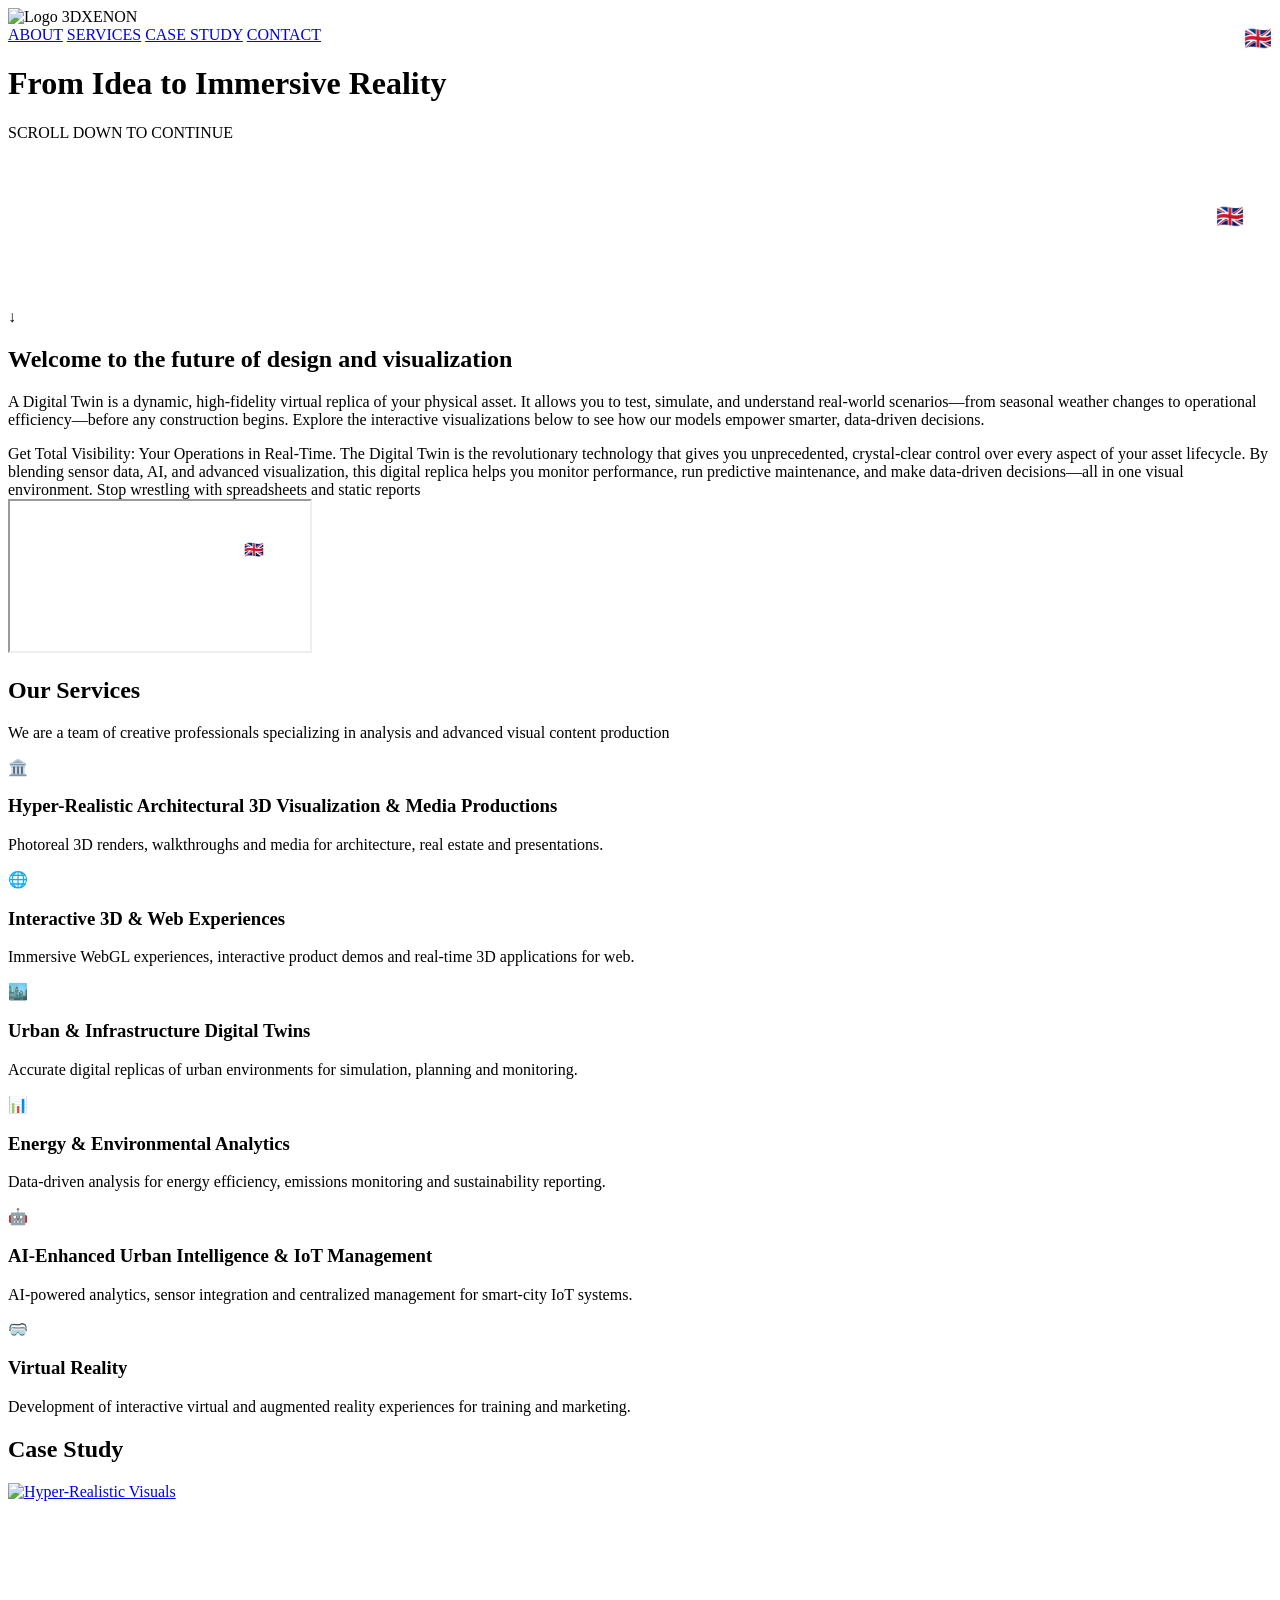
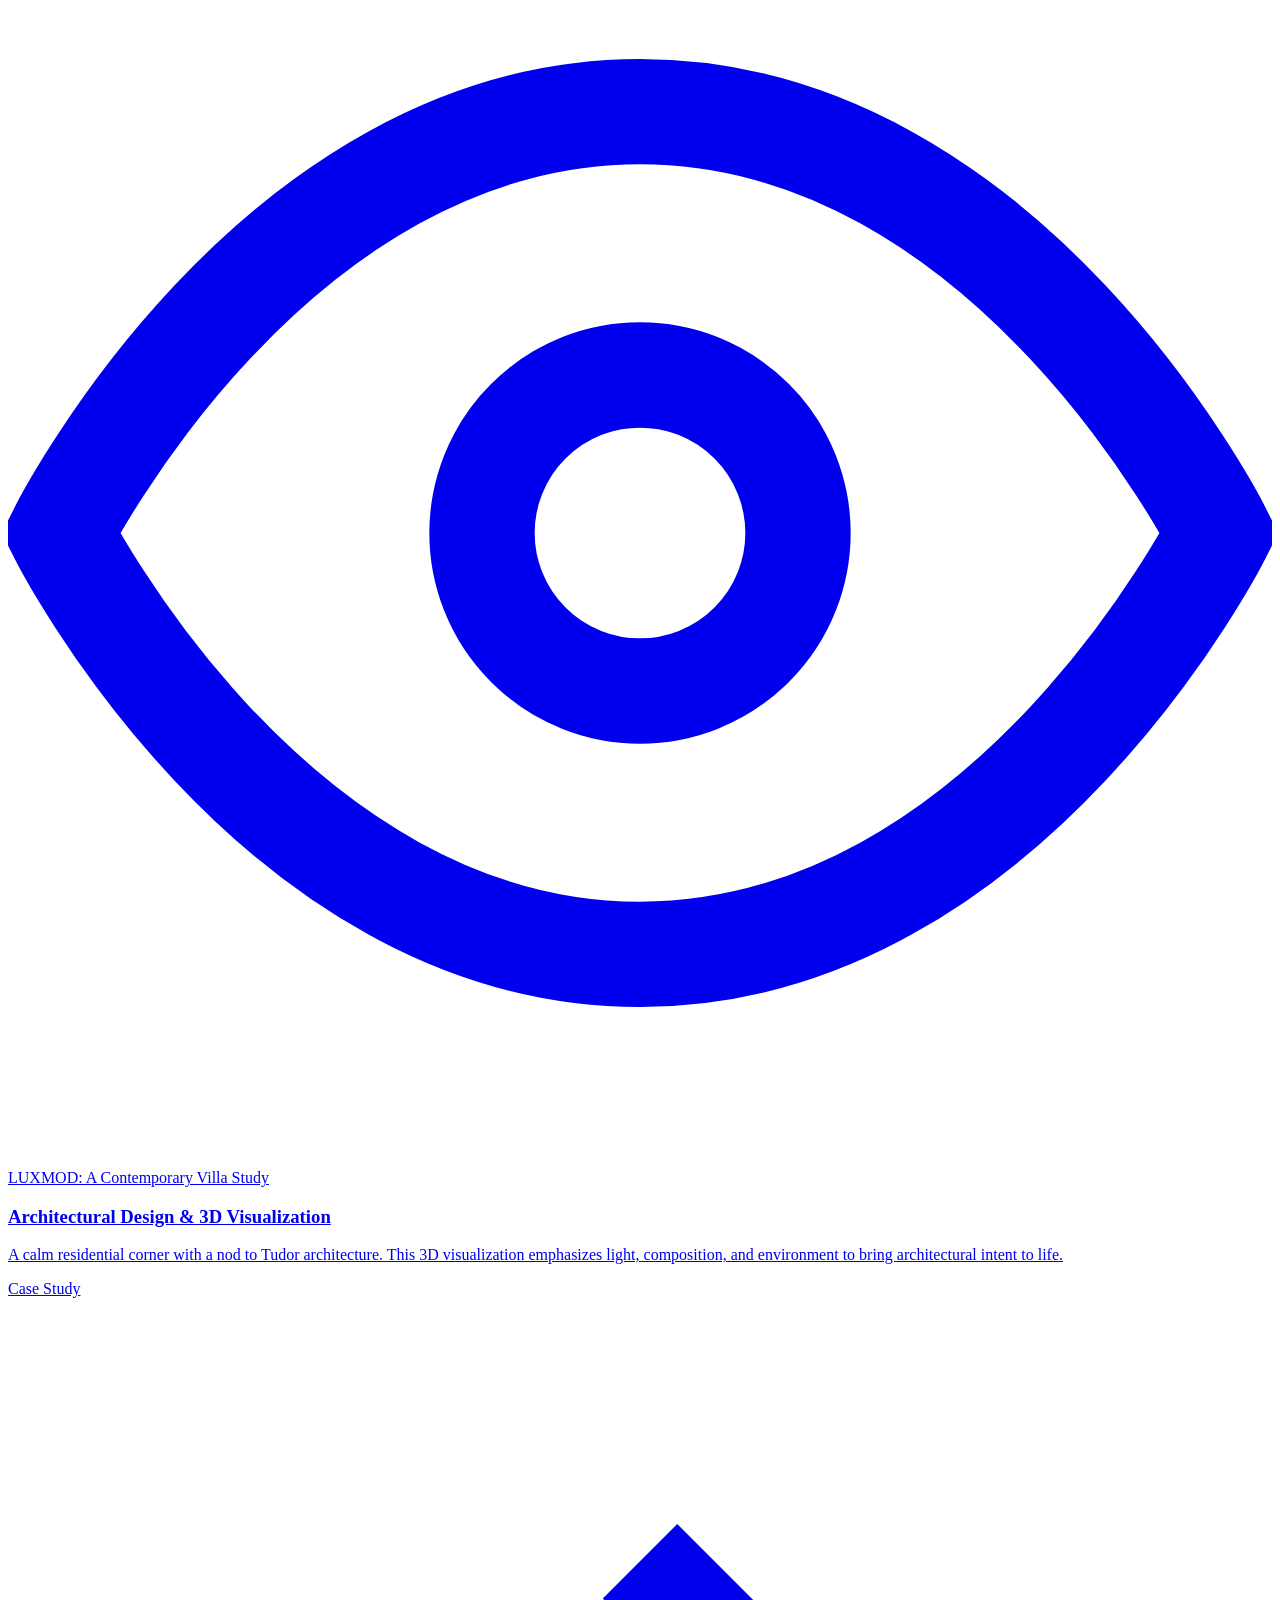
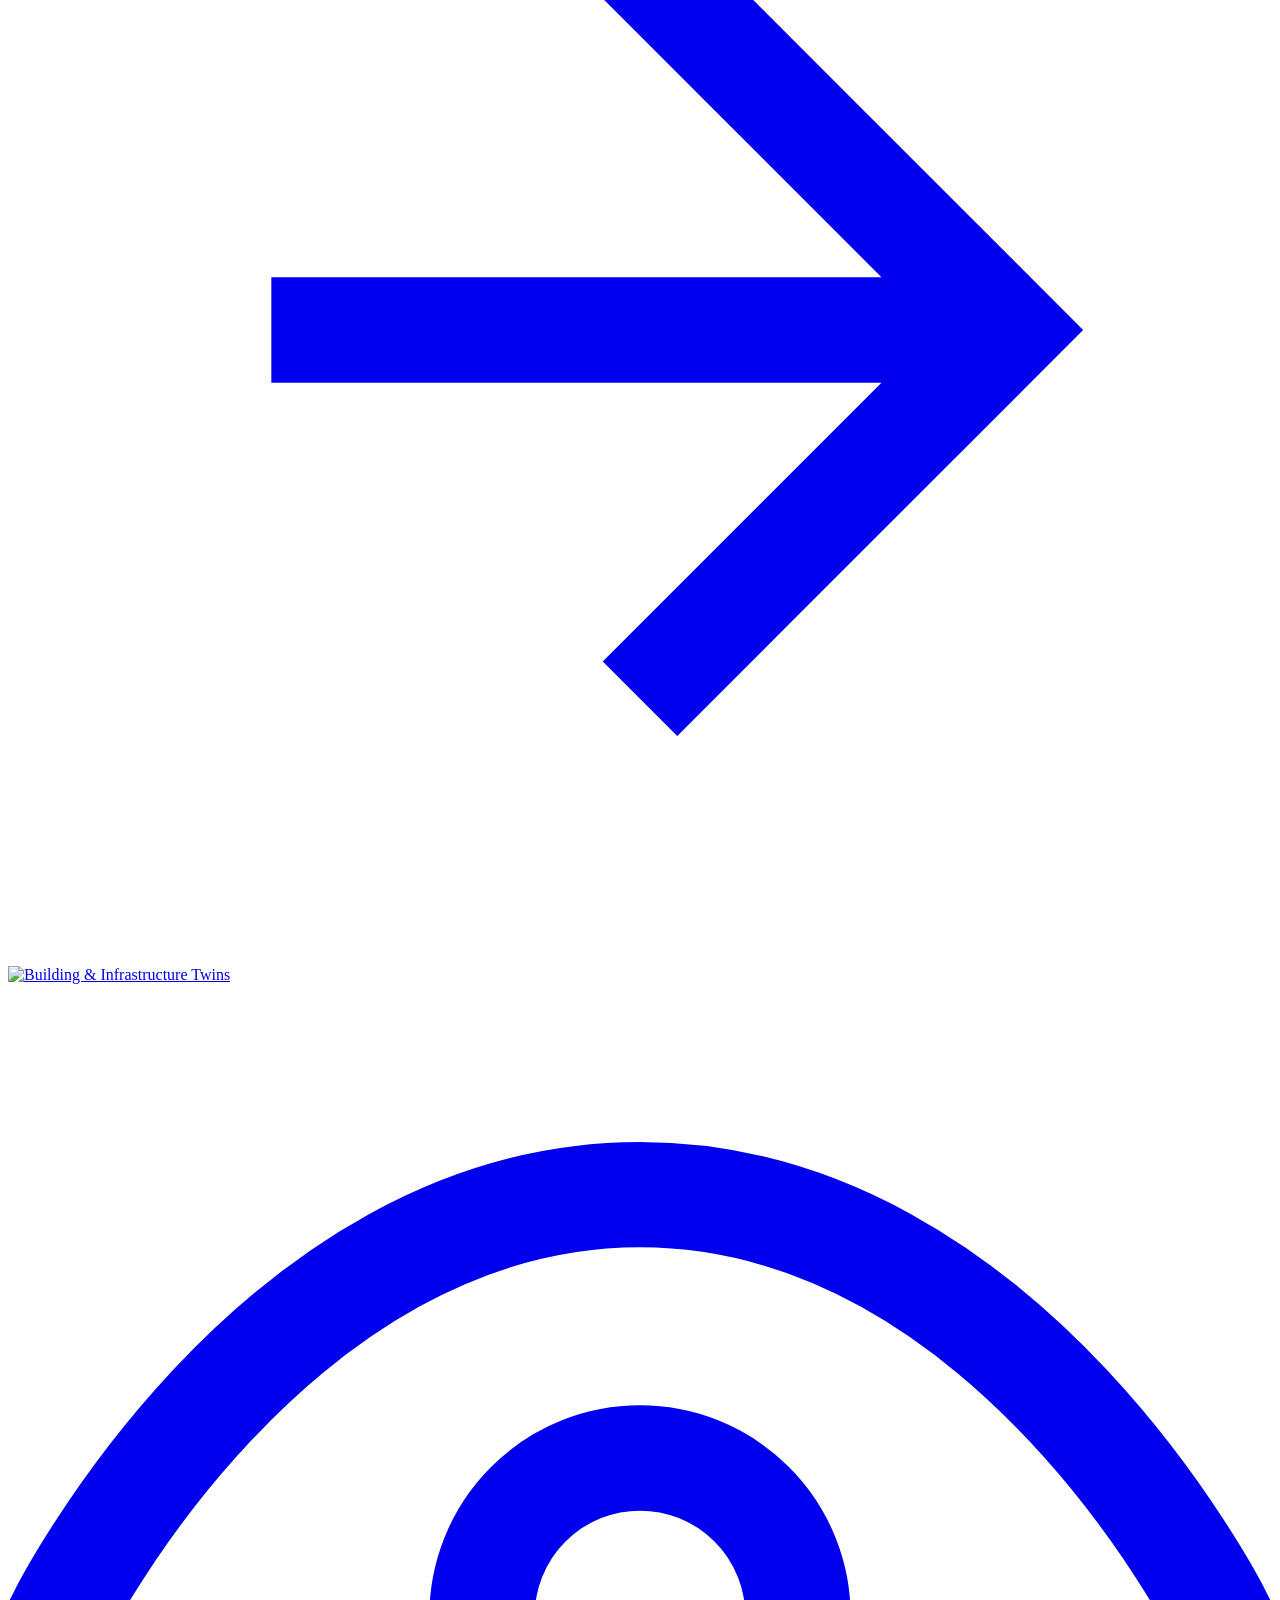
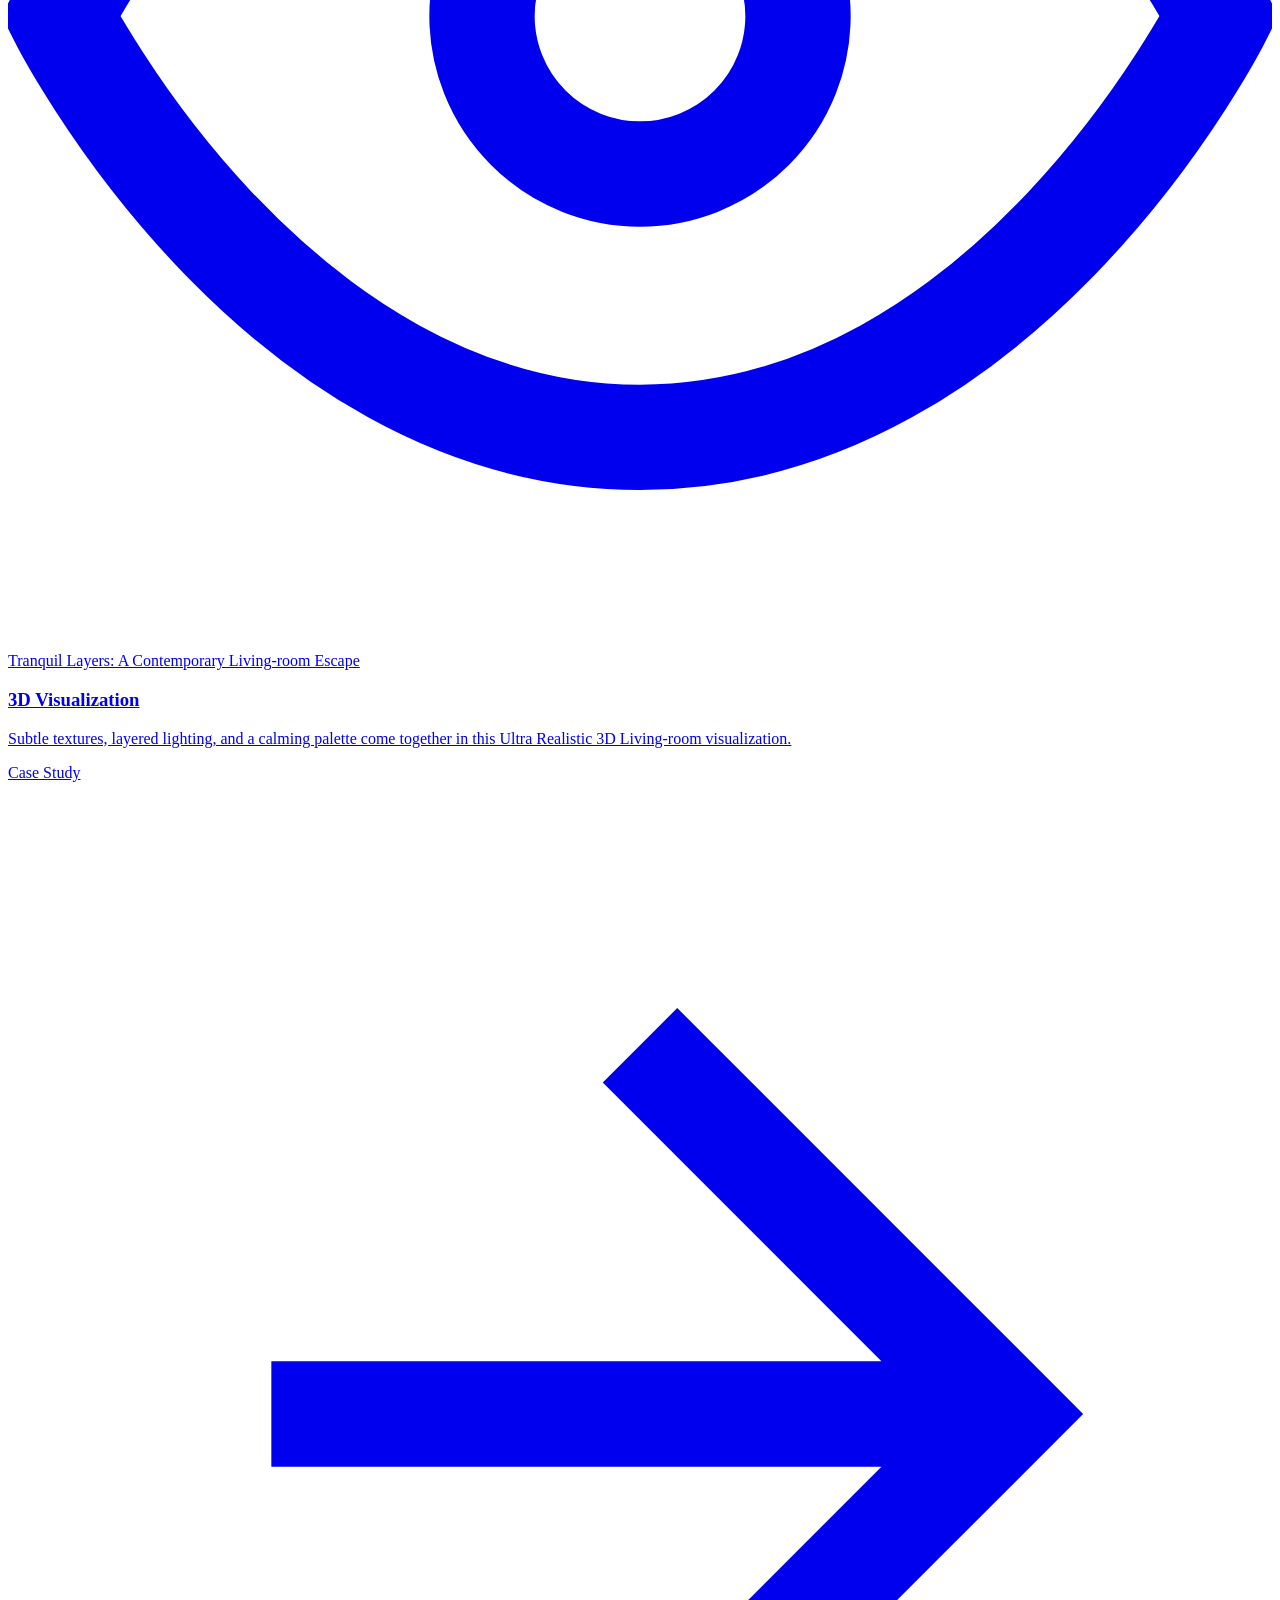
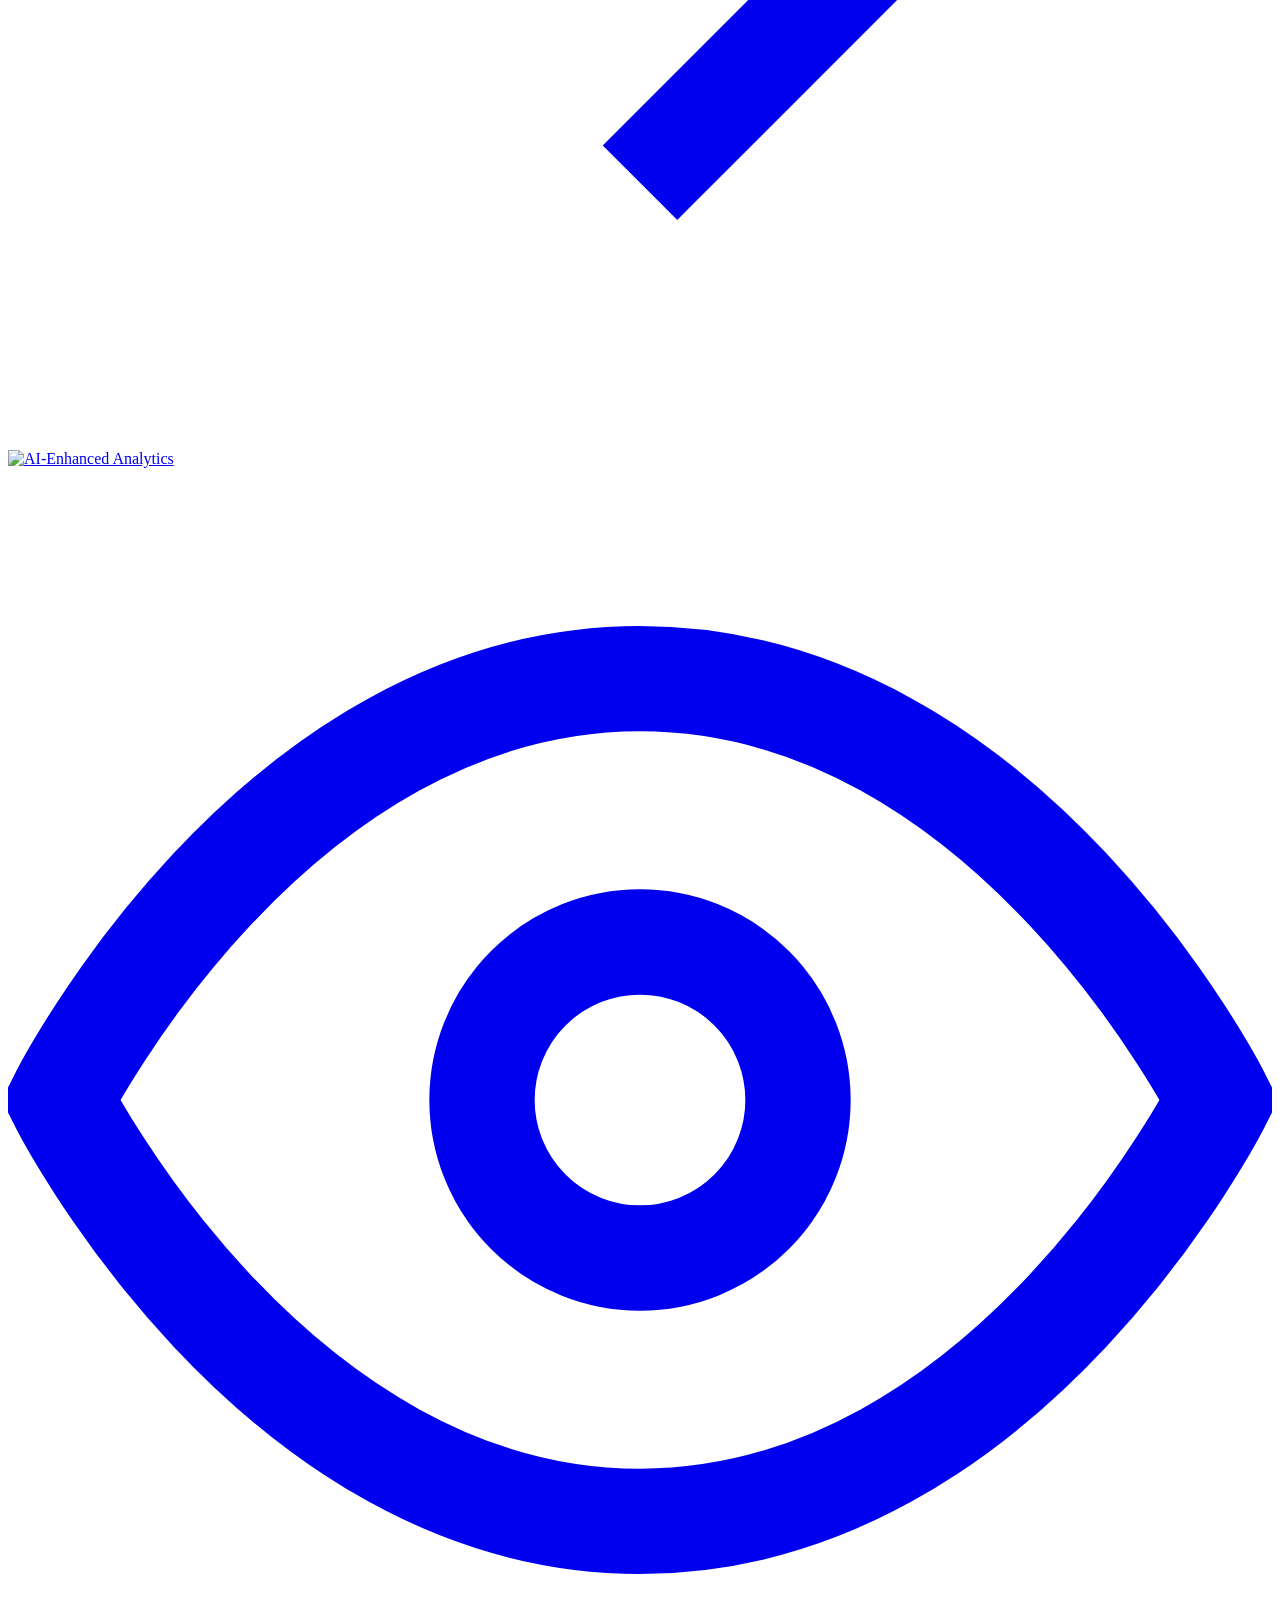
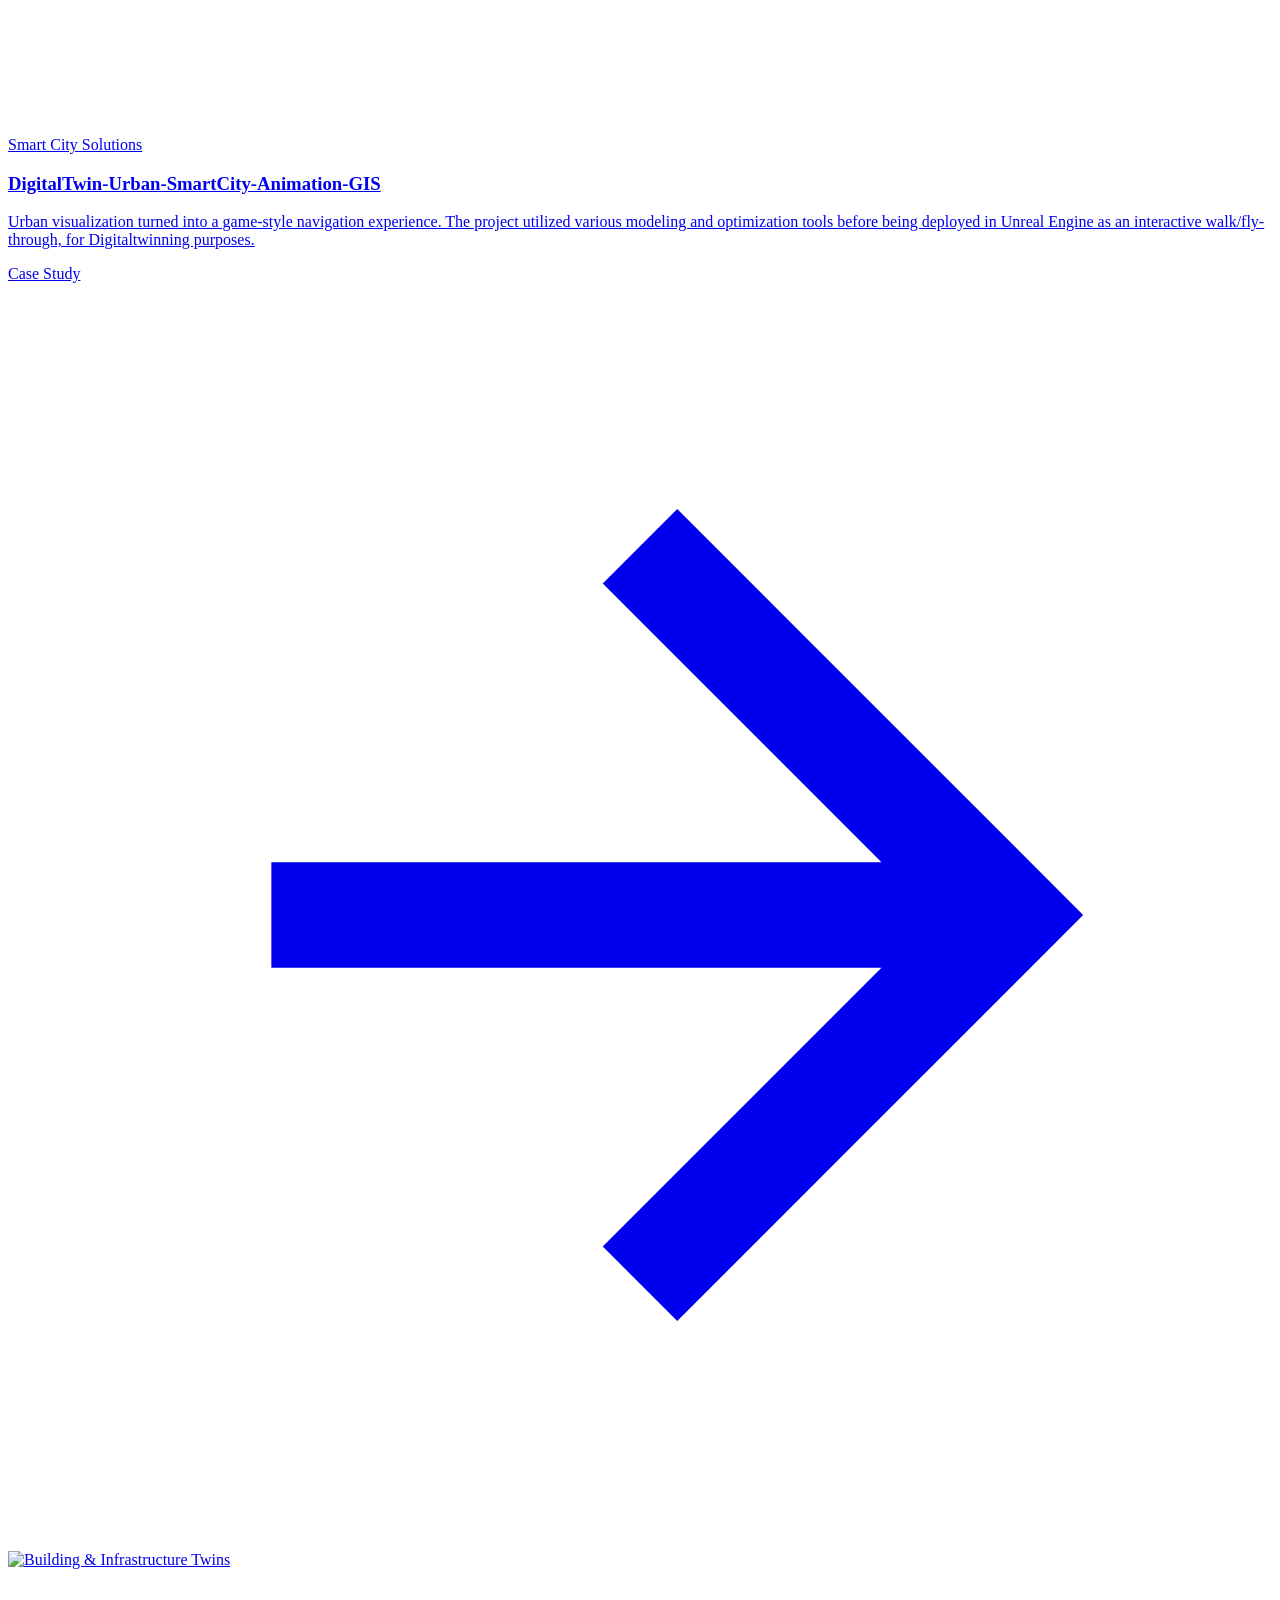
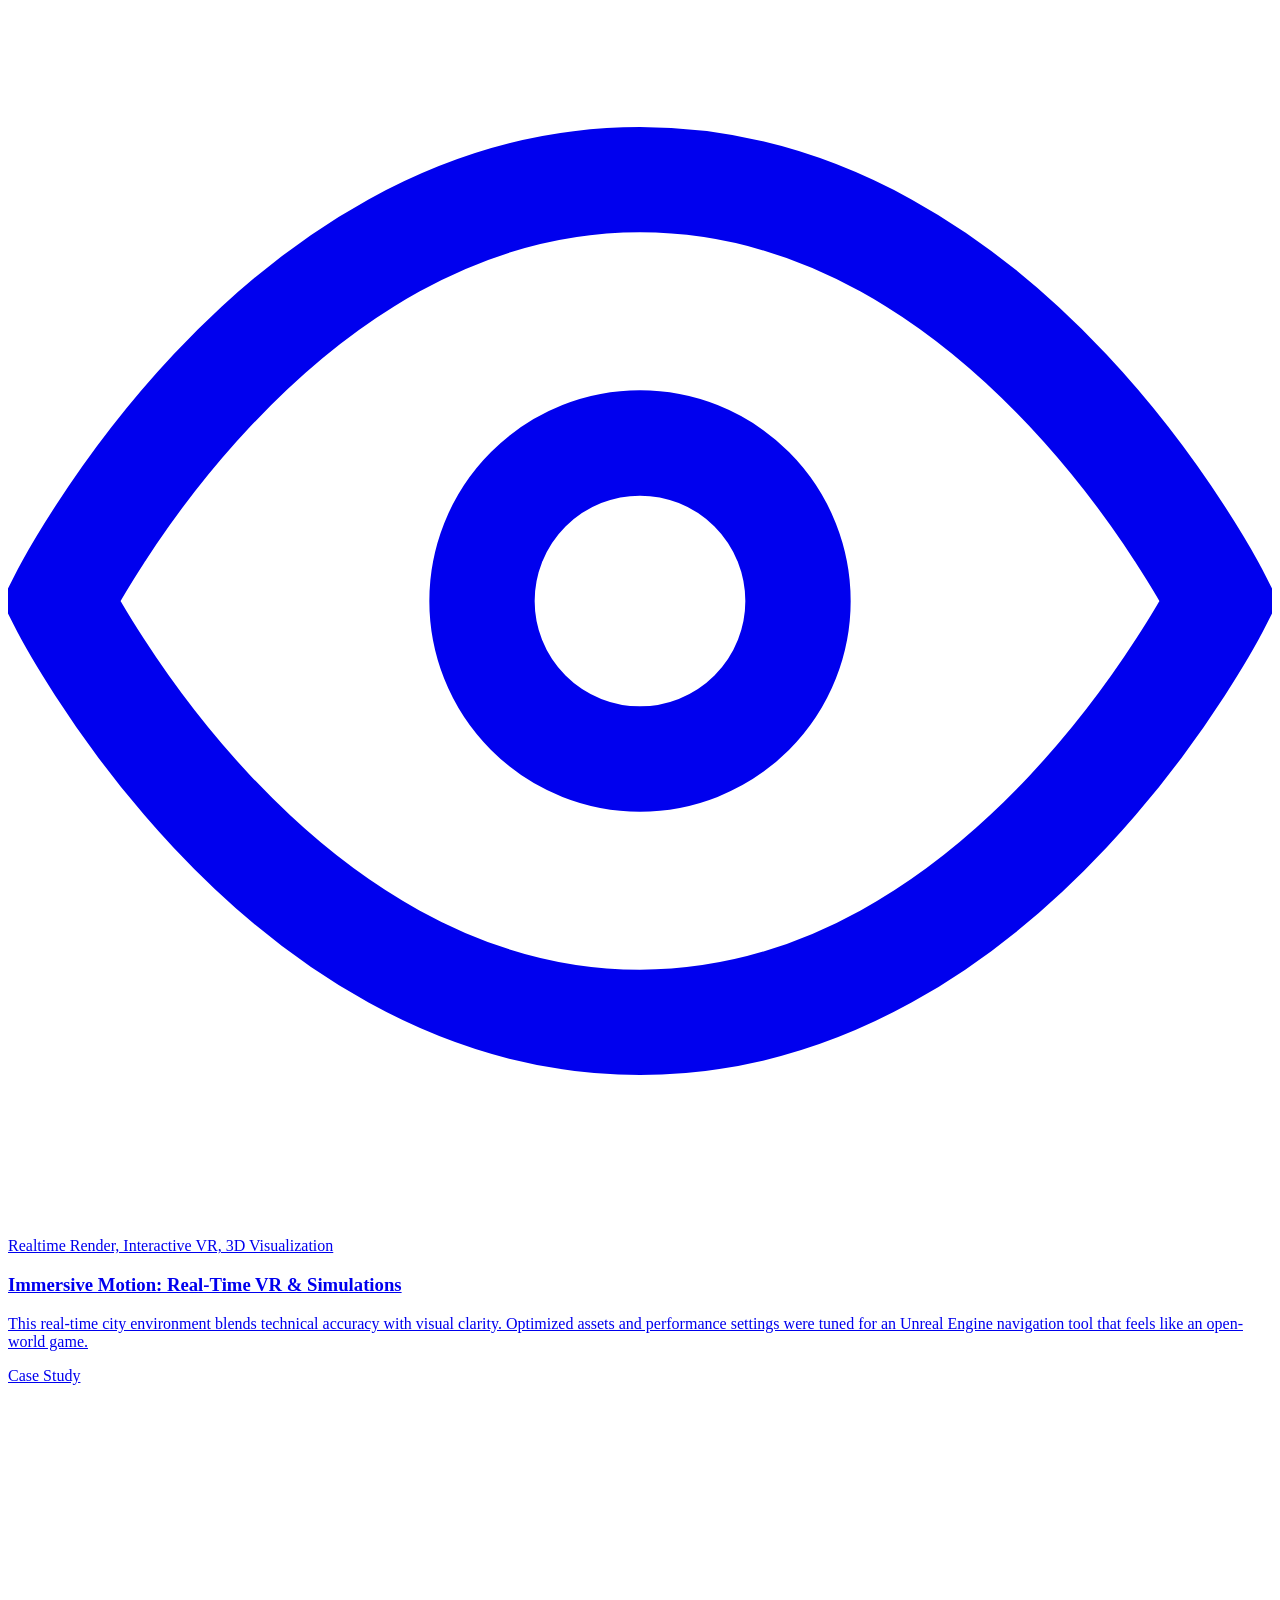
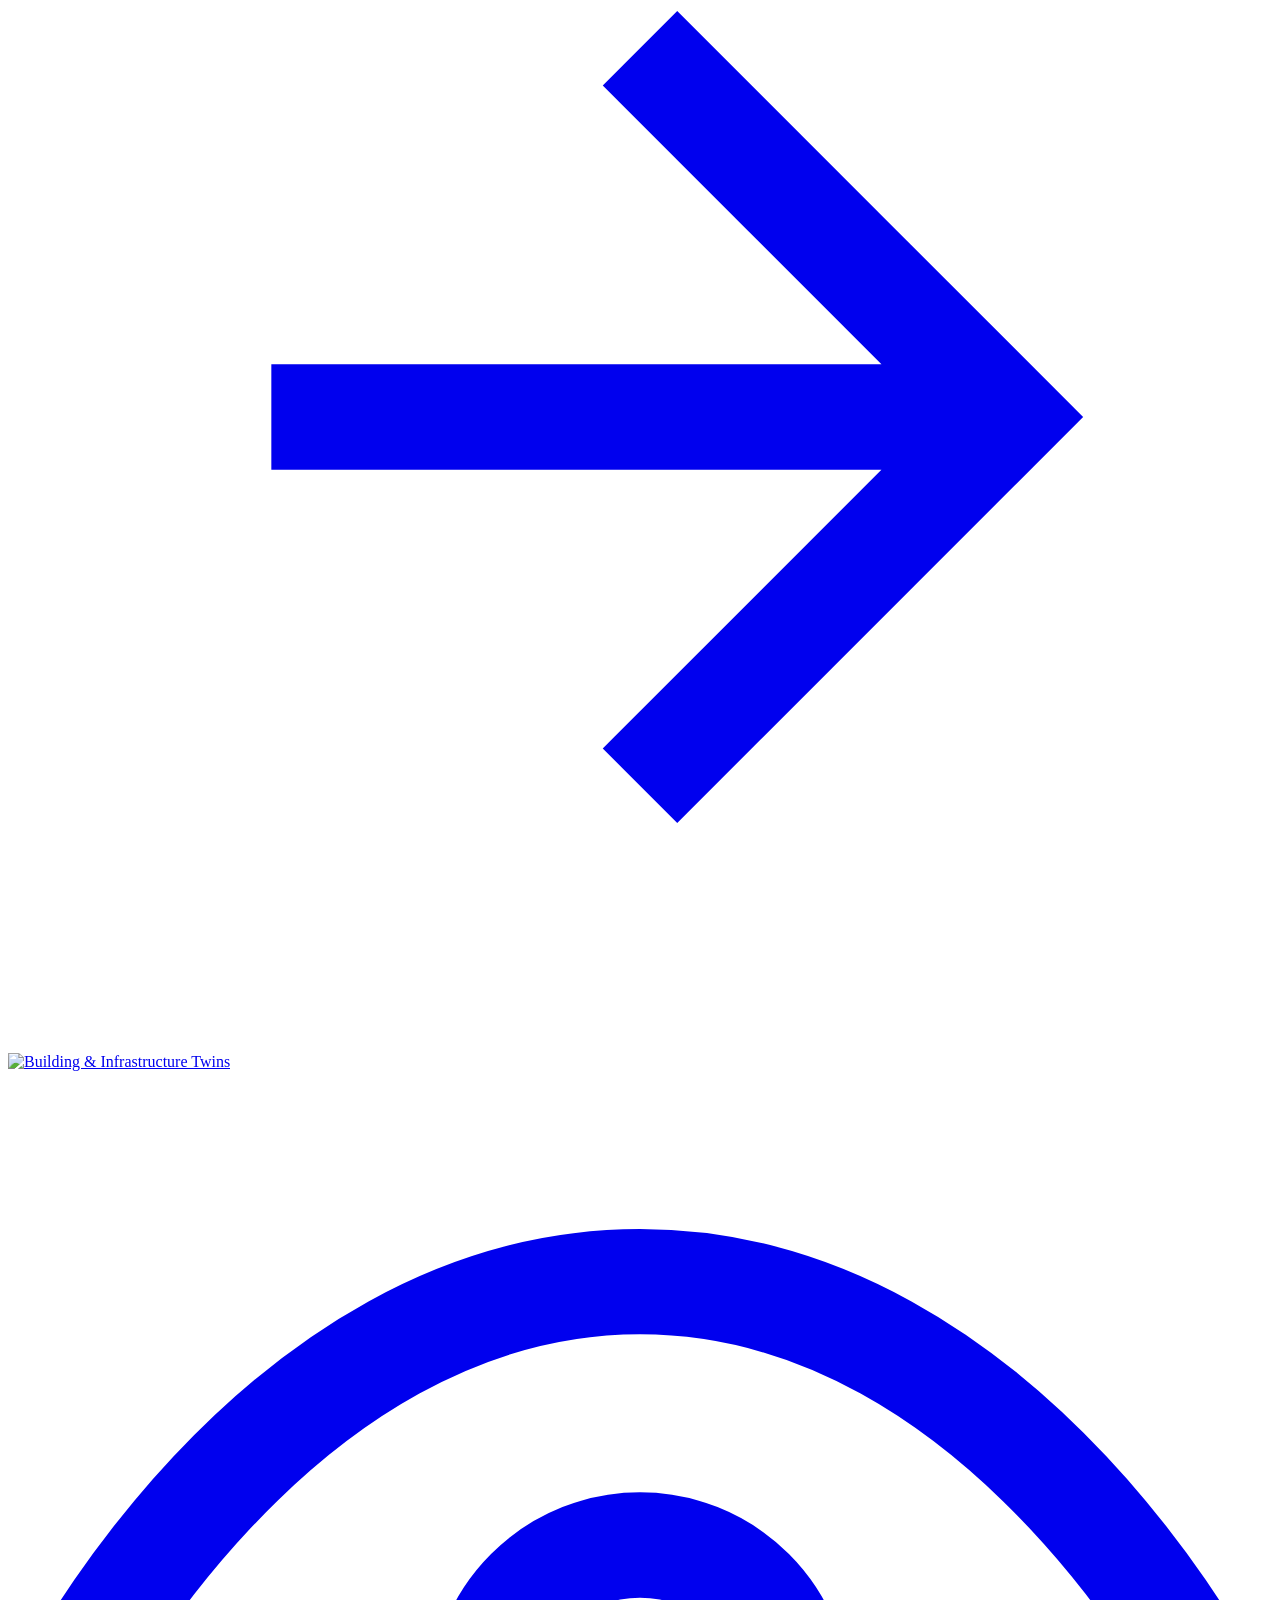
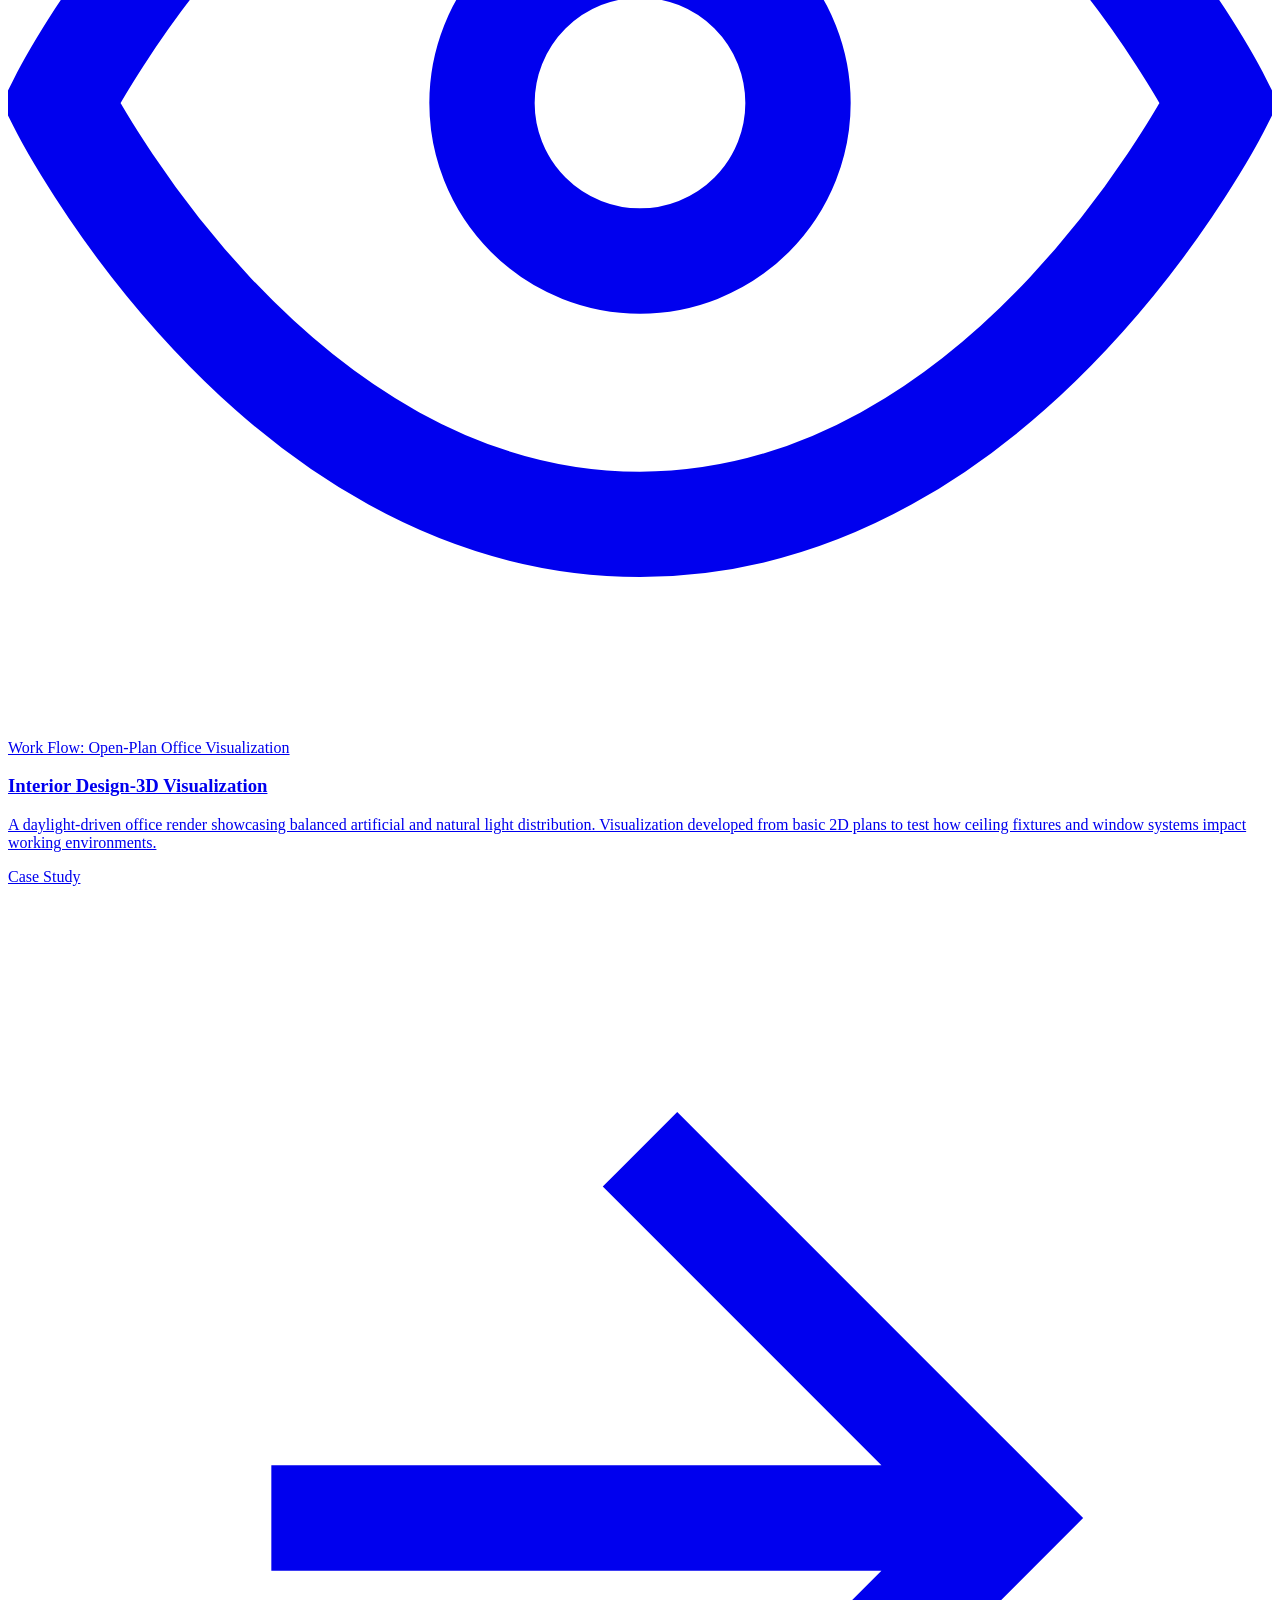
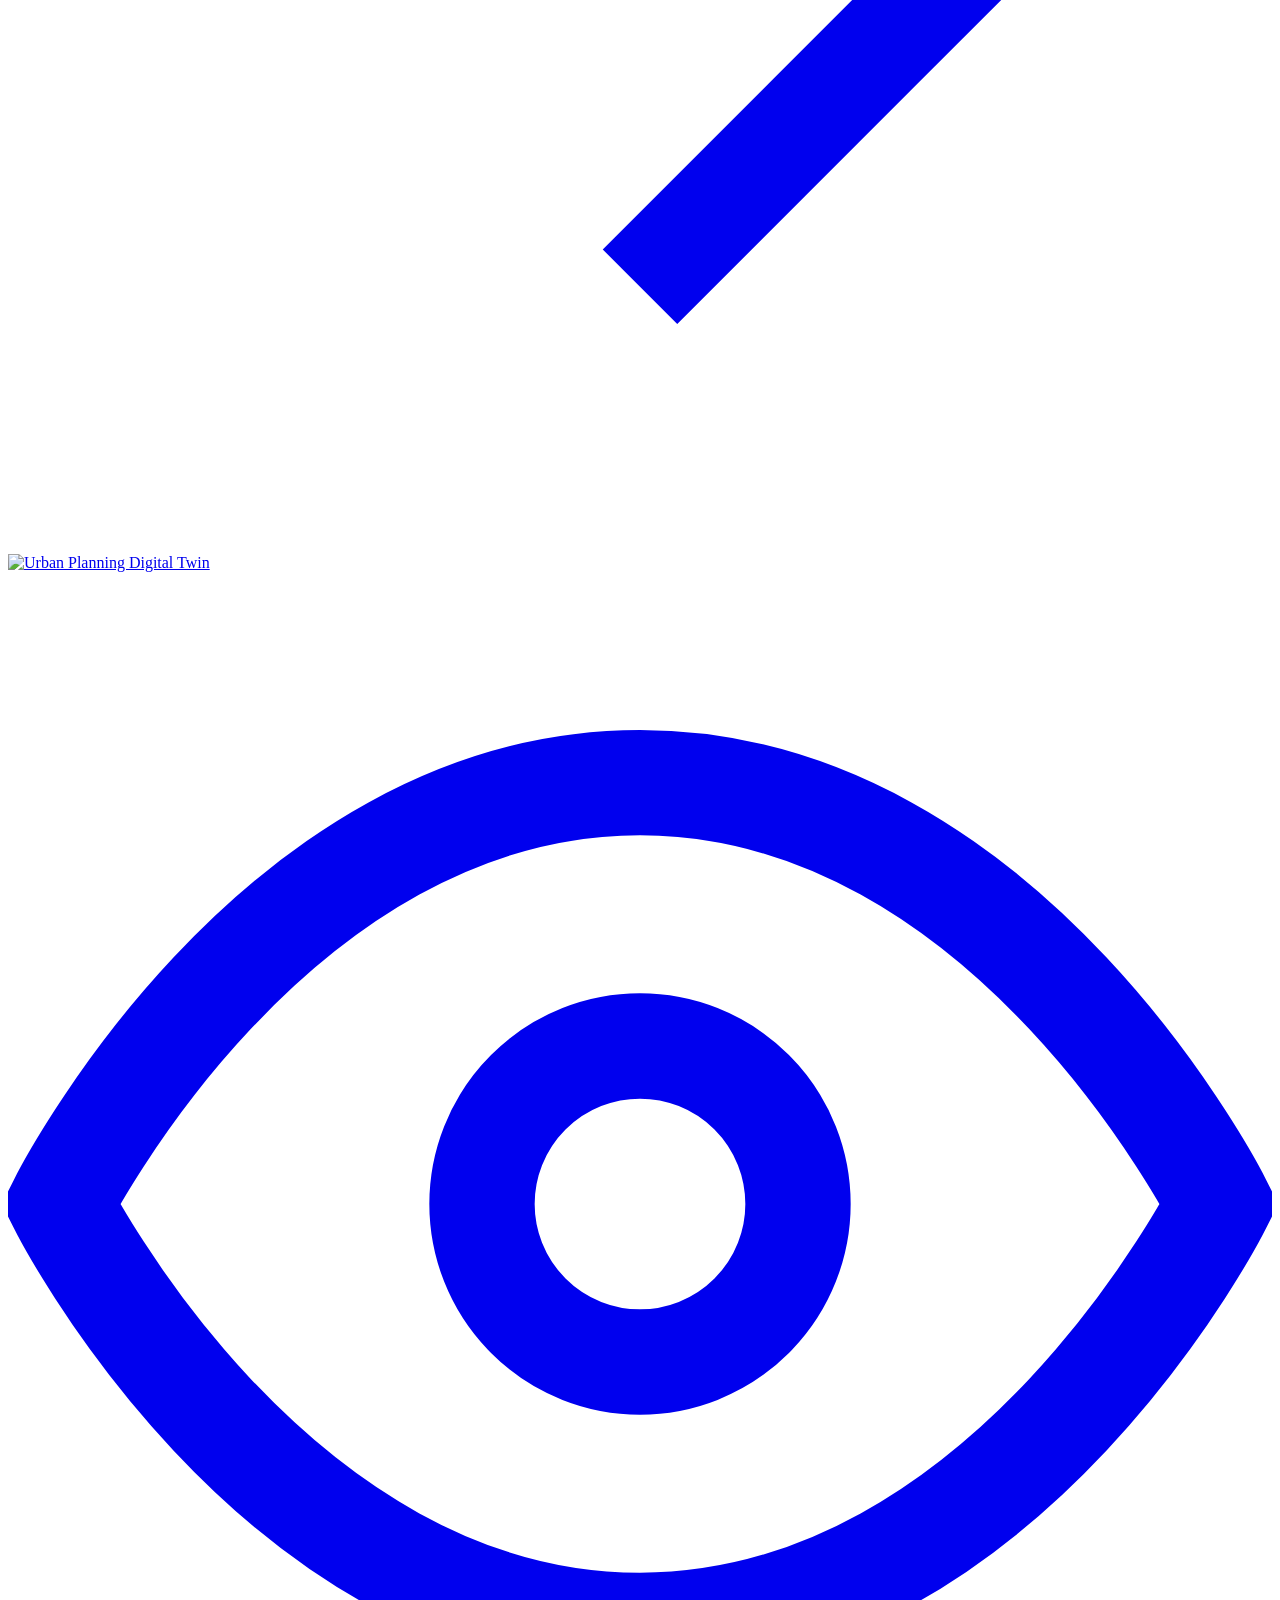
==== commit 8407a966: "feat: Implement multi-language support with translation integration and language toggle button" ====
--- a/index.html
+++ b/index.html
@@ -120,39 +120,39 @@
 
       <!-- Role: Grid of service offerings. Each card highlights a core service with icon, title and brief description. -->
       <div class="services-grid">
-  <div class="service-card">
+   <div class="service-card">
     <div class="service-icon">🏛️</div>
-    <h3 class="service-title">Hyper-Realistic Architectural 3D Visualization & Media Productions</h3>
-    <p class="service-desc">Photoreal 3D renders, walkthroughs and media for architecture, real estate and presentations.</p>
-  </div>
-
-  <div class="service-card">
+    <h3 class="service-title" data-i18n="service.1.title">Hyper-Realistic Architectural 3D Visualization & Media Productions</h3>
+    <p class="service-desc" data-i18n="service.1.desc">Photoreal 3D renders, walkthroughs and media for architecture, real estate and presentations.</p>
+  </div>
+
+   <div class="service-card">
     <div class="service-icon">🌐</div>
-    <h3 class="service-title">Interactive 3D & Web Experiences</h3>
-    <p class="service-desc">Immersive WebGL experiences, interactive product demos and real-time 3D applications for web.</p>
-  </div>
-
-  <div class="service-card">
+    <h3 class="service-title" data-i18n="service.2.title">Interactive 3D & Web Experiences</h3>
+    <p class="service-desc" data-i18n="service.2.desc">Immersive WebGL experiences, interactive product demos and real-time 3D applications for web.</p>
+  </div>
+
+   <div class="service-card">
     <div class="service-icon">🏙️</div>
-    <h3 class="service-title">Urban & Infrastructure Digital Twins</h3>
-    <p class="service-desc">Accurate digital replicas of urban environments for simulation, planning and monitoring.</p>
-  </div>
-
-  <div class="service-card">
+    <h3 class="service-title" data-i18n="service.3.title">Urban & Infrastructure Digital Twins</h3>
+    <p class="service-desc" data-i18n="service.3.desc">Accurate digital replicas of urban environments for simulation, planning and monitoring.</p>
+  </div>
+
+   <div class="service-card">
     <div class="service-icon">📊</div>
-    <h3 class="service-title">Energy & Environmental Analytics</h3>
-    <p class="service-desc">Data-driven analysis for energy efficiency, emissions monitoring and sustainability reporting.</p>
-  </div>
-
-  <div class="service-card">
+    <h3 class="service-title" data-i18n="service.4.title">Energy & Environmental Analytics</h3>
+    <p class="service-desc" data-i18n="service.4.desc">Data-driven analysis for energy efficiency, emissions monitoring and sustainability reporting.</p>
+  </div>
+
+   <div class="service-card">
     <div class="service-icon">🤖</div>
-    <h3 class="service-title">AI-Enhanced Urban Intelligence & IoT Management</h3>
-    <p class="service-desc">AI-powered analytics, sensor integration and centralized management for smart-city IoT systems.</p>
-  </div>
-<div class="service-card">
+    <h3 class="service-title" data-i18n="service.5.title">AI-Enhanced Urban Intelligence & IoT Management</h3>
+    <p class="service-desc" data-i18n="service.5.desc">AI-powered analytics, sensor integration and centralized management for smart-city IoT systems.</p>
+  </div>
+   <div class="service-card">
   <div class="service-icon">🥽</div>
-  <h3 class="service-title">Virtual Reality</h3>
-  <p class="service-desc">Development of interactive virtual and augmented reality experiences for training and marketing.</p>
+    <h3 class="service-title" data-i18n="service.6.title">Virtual Reality</h3>
+    <p class="service-desc" data-i18n="service.6.desc">Development of interactive virtual and augmented reality experiences for training and marketing.</p>
 </div>
 </div>
 
@@ -181,12 +181,12 @@
             </div>
           </div>
         </div>
-        <div class="work-card-content">
-          <div class="work-card-category">LUXMOD: A Contemporary Villa Study</div>
-          <h3 class="work-card-title">Architectural Design & 3D Visualization</h3>
-          <p class="work-card-description">
-            A calm residential corner with a nod to Tudor architecture. This 3D visualization emphasizes light, composition, and environment to bring architectural intent to life.
-          </p>
+         <div class="work-card-content">
+           <div class="work-card-category" data-i18n="project.2.category">LUXMOD: A Contemporary Villa Study</div>
+           <h3 class="work-card-title" data-i18n="project.2.title">Architectural Design & 3D Visualization</h3>
+           <p class="work-card-description" data-i18n="project.2.desc">
+             A calm residential corner with a nod to Tudor architecture. This 3D visualization emphasizes light, composition, and environment to bring architectural intent to life.
+           </p>
           <!-- <div class="work-card-tags">
             <span class="work-tag">Real Estate</span>
             <span class="work-tag">Residential</span>
@@ -214,12 +214,12 @@
             </div>
           </div>
         </div>
-        <div class="work-card-content">
-          <div class="work-card-category">Tranquil Layers: A Contemporary Living-room Escape</div>
-          <h3 class="work-card-title">3D Visualization</h3>
-          <p class="work-card-description">
-            Subtle textures, layered lighting, and a calming palette come together in this Ultra Realistic 3D Living-room visualization.
-          </p>
+         <div class="work-card-content">
+           <div class="work-card-category" data-i18n="project.6.category">Tranquil Layers: A Contemporary Living-room Escape</div>
+           <h3 class="work-card-title" data-i18n="project.6.title">3D Visualization</h3>
+           <p class="work-card-description" data-i18n="project.6.desc">
+             Subtle textures, layered lighting, and a calming palette come together in this Ultra Realistic 3D Living-room visualization.
+           </p>
           <!-- <div class="work-card-tags">
             <span class="work-tag">Building Management</span>
             <span class="work-tag">Energy Efficiency</span>
@@ -248,12 +248,12 @@
             </div>
           </div>
         </div>
-        <div class="work-card-content">
-          <div class="work-card-category">Smart City Solutions</div>
-          <h3 class="work-card-title">DigitalTwin-Urban-SmartCity-Animation-GIS</h3>
-          <p class="work-card-description">
-            Urban visualization turned into a game-style navigation experience. The project utilized various modeling and optimization tools before being deployed in Unreal Engine as an interactive walk/fly-through, for Digitaltwinning purposes.
-          </p>
+         <div class="work-card-content">
+           <div class="work-card-category" data-i18n="project.4.category">Smart City Solutions</div>
+           <h3 class="work-card-title" data-i18n="project.4.title">DigitalTwin-Urban-SmartCity-Animation-GIS</h3>
+           <p class="work-card-description" data-i18n="project.4.desc">
+             Urban visualization turned into a game-style navigation experience. The project utilized various modeling and optimization tools before being deployed in Unreal Engine as an interactive walk/fly-through, for Digitaltwinning purposes.
+           </p>
           <!-- <div class="work-card-tags">
             <span class="work-tag">Automated Parking Lot</span>
             <span class="work-tag">Solar Panels</span>
@@ -282,12 +282,12 @@
             </div>
           </div>
         </div>
-        <div class="work-card-content">
-          <div class="work-card-category">Realtime Render, Interactive VR, 3D Visualization</div>
-          <h3 class="work-card-title">Immersive Motion: Real-Time VR & Simulations</h3>
-          <p class="work-card-description">
-            This real-time city environment blends technical accuracy with visual clarity. Optimized assets and performance settings were tuned for an Unreal Engine navigation tool that feels like an open-world game.
-          </p>
+         <div class="work-card-content">
+           <div class="work-card-category" data-i18n="project.5.category">Realtime Render, Interactive VR, 3D Visualization</div>
+           <h3 class="work-card-title" data-i18n="project.5.title">Immersive Motion: Real-Time VR & Simulations</h3>
+           <p class="work-card-description" data-i18n="project.5.desc">
+             This real-time city environment blends technical accuracy with visual clarity. Optimized assets and performance settings were tuned for an Unreal Engine navigation tool that feels like an open-world game.
+           </p>
           <!-- <div class="work-card-tags">
             <span class="work-tag">Building Management</span>
             <span class="work-tag">Energy Efficiency</span>
@@ -314,12 +314,12 @@
             </div>
           </div>
         </div>
-        <div class="work-card-content">
-          <div class="work-card-category">Work Flow: Open-Plan Office Visualization</div>
-          <h3 class="work-card-title">Interior Design- 3D Visualization</h3>
-          <p class="work-card-description">
-            A daylight-driven office render showcasing balanced artificial and natural light distribution. Visualization developed from basic 2D plans to test how ceiling fixtures and window systems impact working environments.
-          </p>
+         <div class="work-card-content">
+           <div class="work-card-category" data-i18n="project.1.category">Work Flow: Open-Plan Office Visualization</div>
+           <h3 class="work-card-title" data-i18n="project.1.title">Interior Design- 3D Visualization</h3>
+           <p class="work-card-description" data-i18n="project.1.desc">
+             A daylight-driven office render showcasing balanced artificial and natural light distribution. Visualization developed from basic 2D plans to test how ceiling fixtures and window systems impact working environments.
+           </p>
           <!-- <div class="work-card-tags">
             <span class="work-tag">Building Management</span>
             <span class="work-tag">Energy Efficiency</span>
@@ -347,12 +347,12 @@
             </div>
           </div>
         </div>
-        <div class="work-card-content">
-          <div class="work-card-category">Urban-Architecture Design and Visualizing</div>
-          <h3 class="work-card-title">Verde Haven: A Countryside Escape.</h3>
-          <p class="work-card-description">
-            Complete Villa visualization project in a countryside, including modeling, texturing, lighting, and rendering—all executed in multiple urban & 3D applications. Designed to reflect comfort, sophistication, and balance.
-          </p>
+         <div class="work-card-content">
+           <div class="work-card-category" data-i18n="project.3.category">Urban-Architecture Design and Visualizing</div>
+           <h3 class="work-card-title" data-i18n="project.3.title">Verde Haven: A Countryside Escape.</h3>
+           <p class="work-card-description" data-i18n="project.3.desc">
+             Complete Villa visualization project in a countryside, including modeling, texturing, lighting, and rendering—all executed in multiple urban & 3D applications. Designed to reflect comfort, sophistication, and balance.
+           </p>
           <!-- <div class="work-card-tags">
             <span class="work-tag">Urban Planning</span>
             <span class="work-tag">Visualization</span>
--- a/css/translations.css
+++ b/css/translations.css
@@ -1,13 +1,15 @@
 /* Role: Language toggle button styling */
 
 .lang-toggle {
-  position: relative;
+  position: absolute;
+  top: 14px;
+  right: -2px;
   display: flex;
   align-items: center;
   justify-content: center;
   width: 48px;
   height: 48px;
-  margin-left: 28px;
+  margin-left: 0;
   background: rgba(255, 255, 255, 0.05);
   border: 1px solid rgba(255, 255, 255, 0.2);
   border-radius: 50%;
@@ -32,7 +34,9 @@
   .lang-toggle {
     width: 40px;
     height: 40px;
-    margin-left: 15px;
+    margin-left: 0;
+    right: 28px;
+    top: 12px;
     font-size: 1.2rem;
   }
 }
@@ -41,7 +45,9 @@
   .lang-toggle {
     width: 36px;
     height: 36px;
-    margin-left: 10px;
+    margin-left: 0;
+    right: 18px;
+    top: 10px;
     font-size: 1rem;
   }
 }
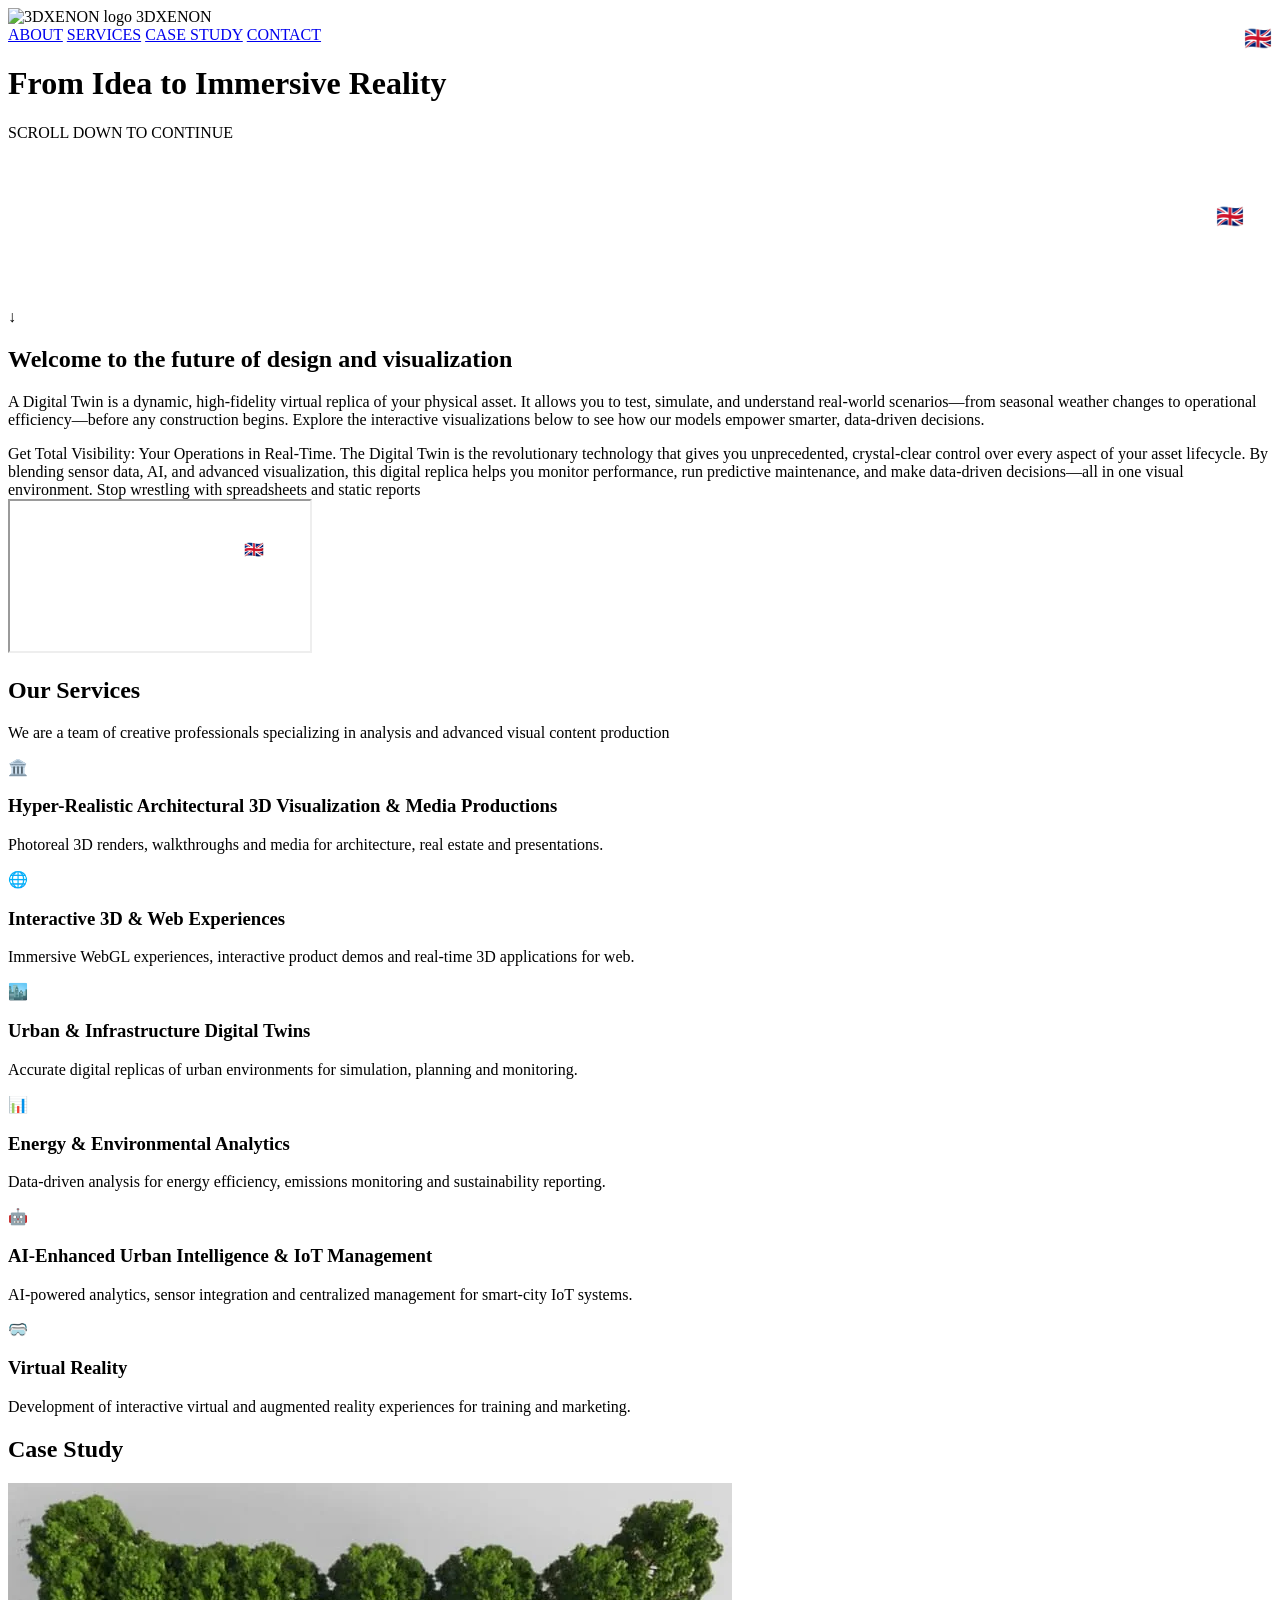
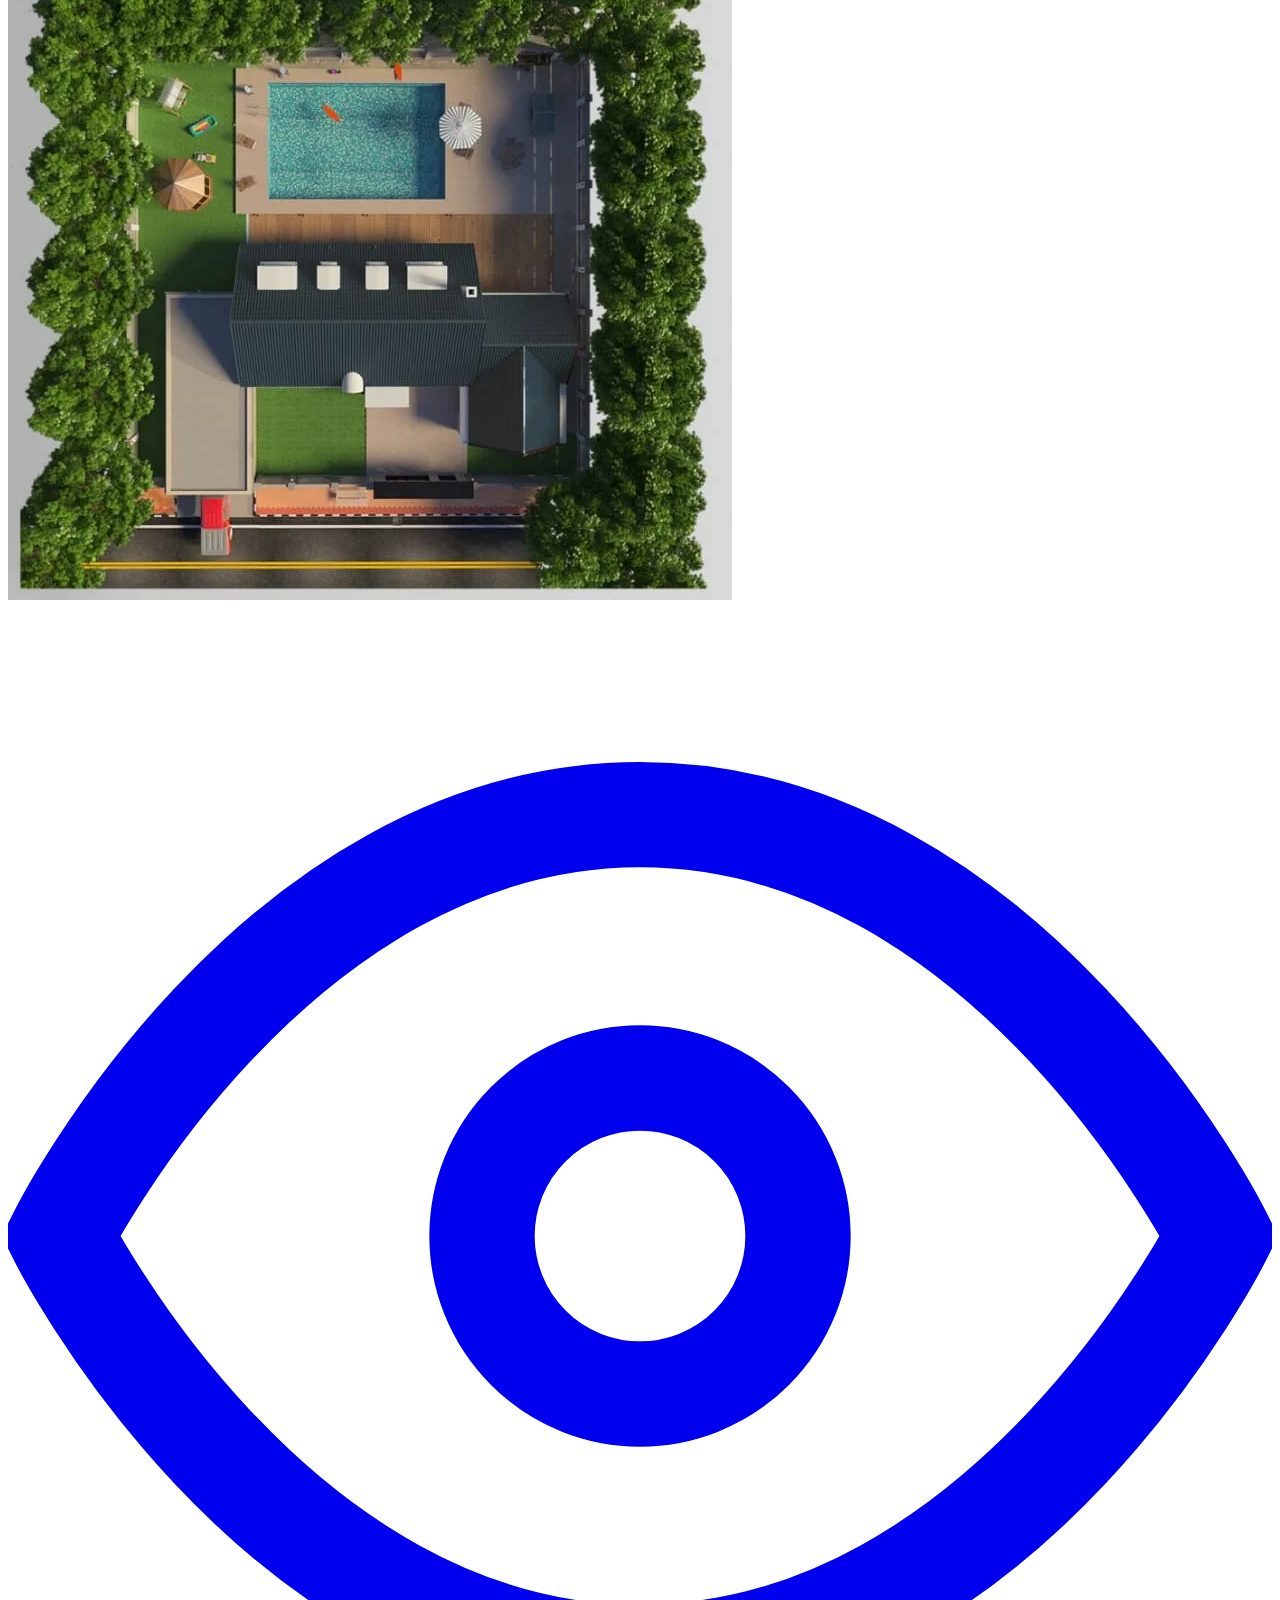
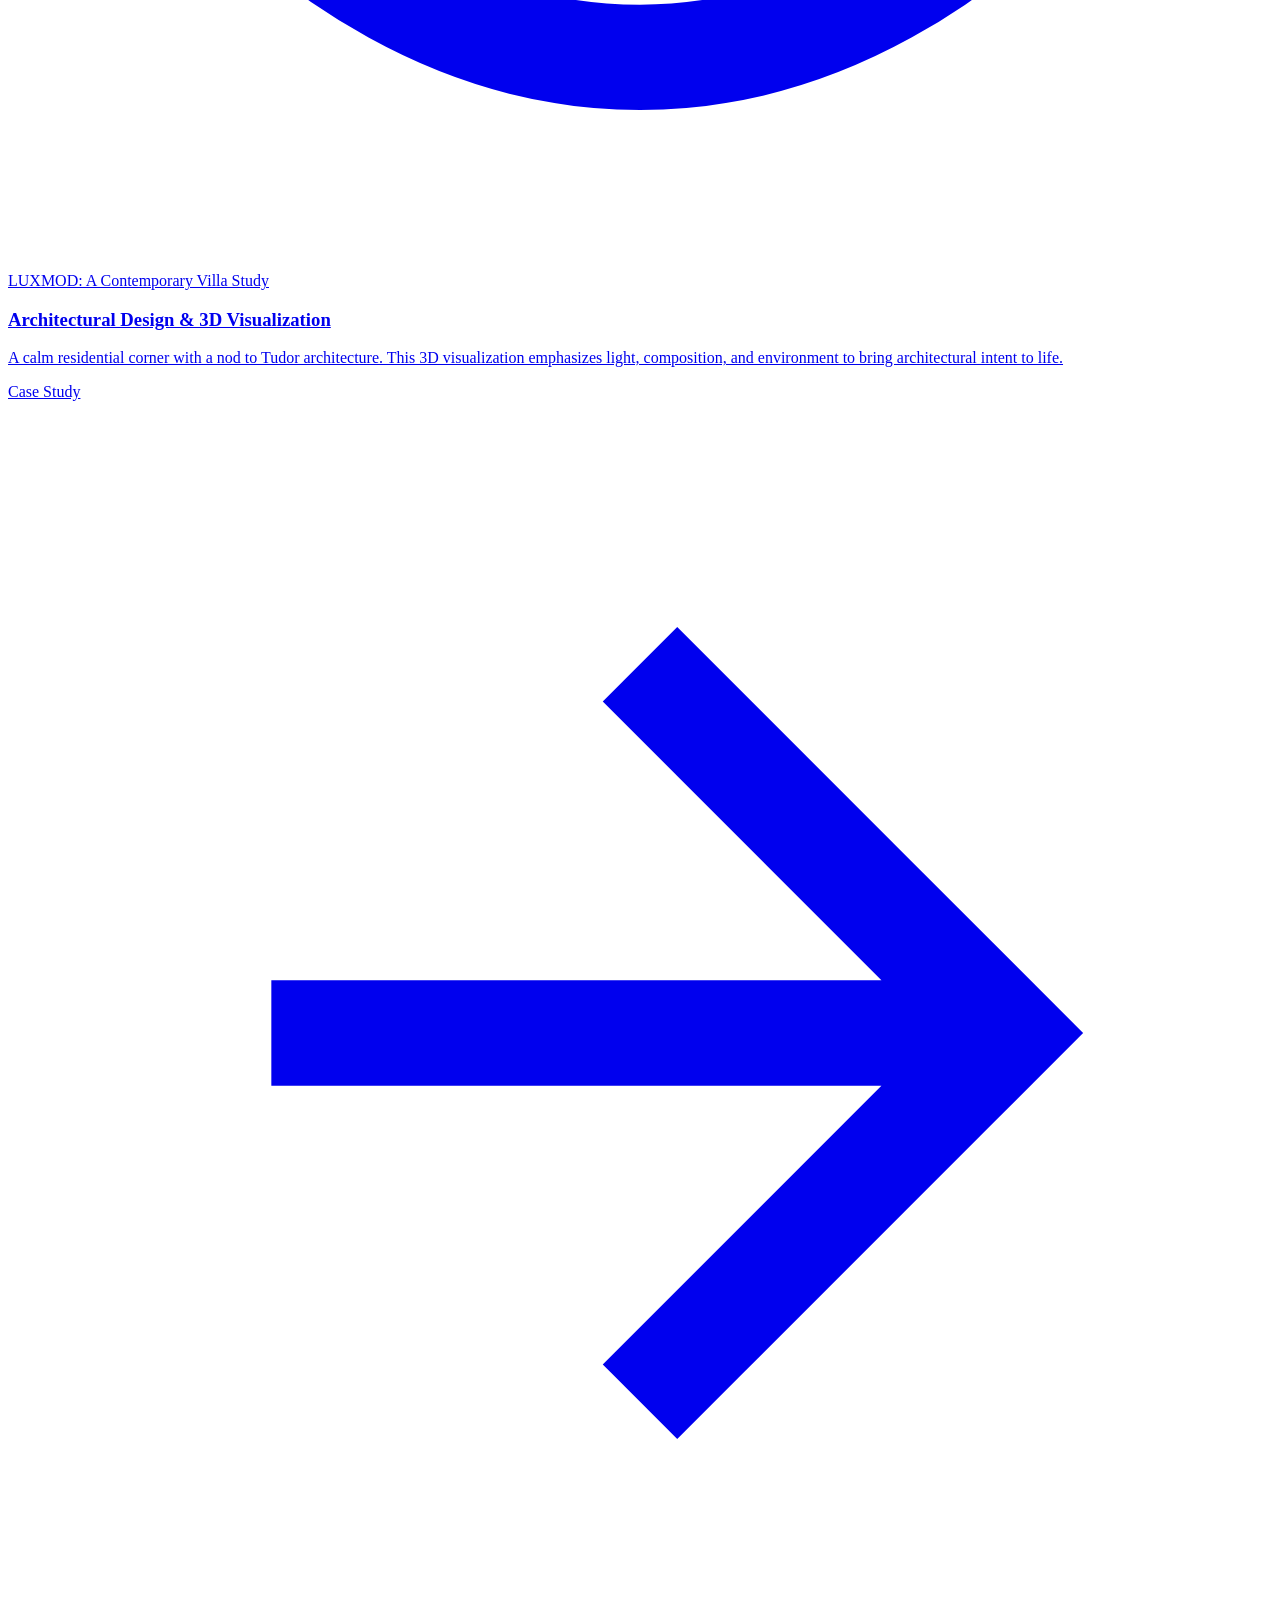
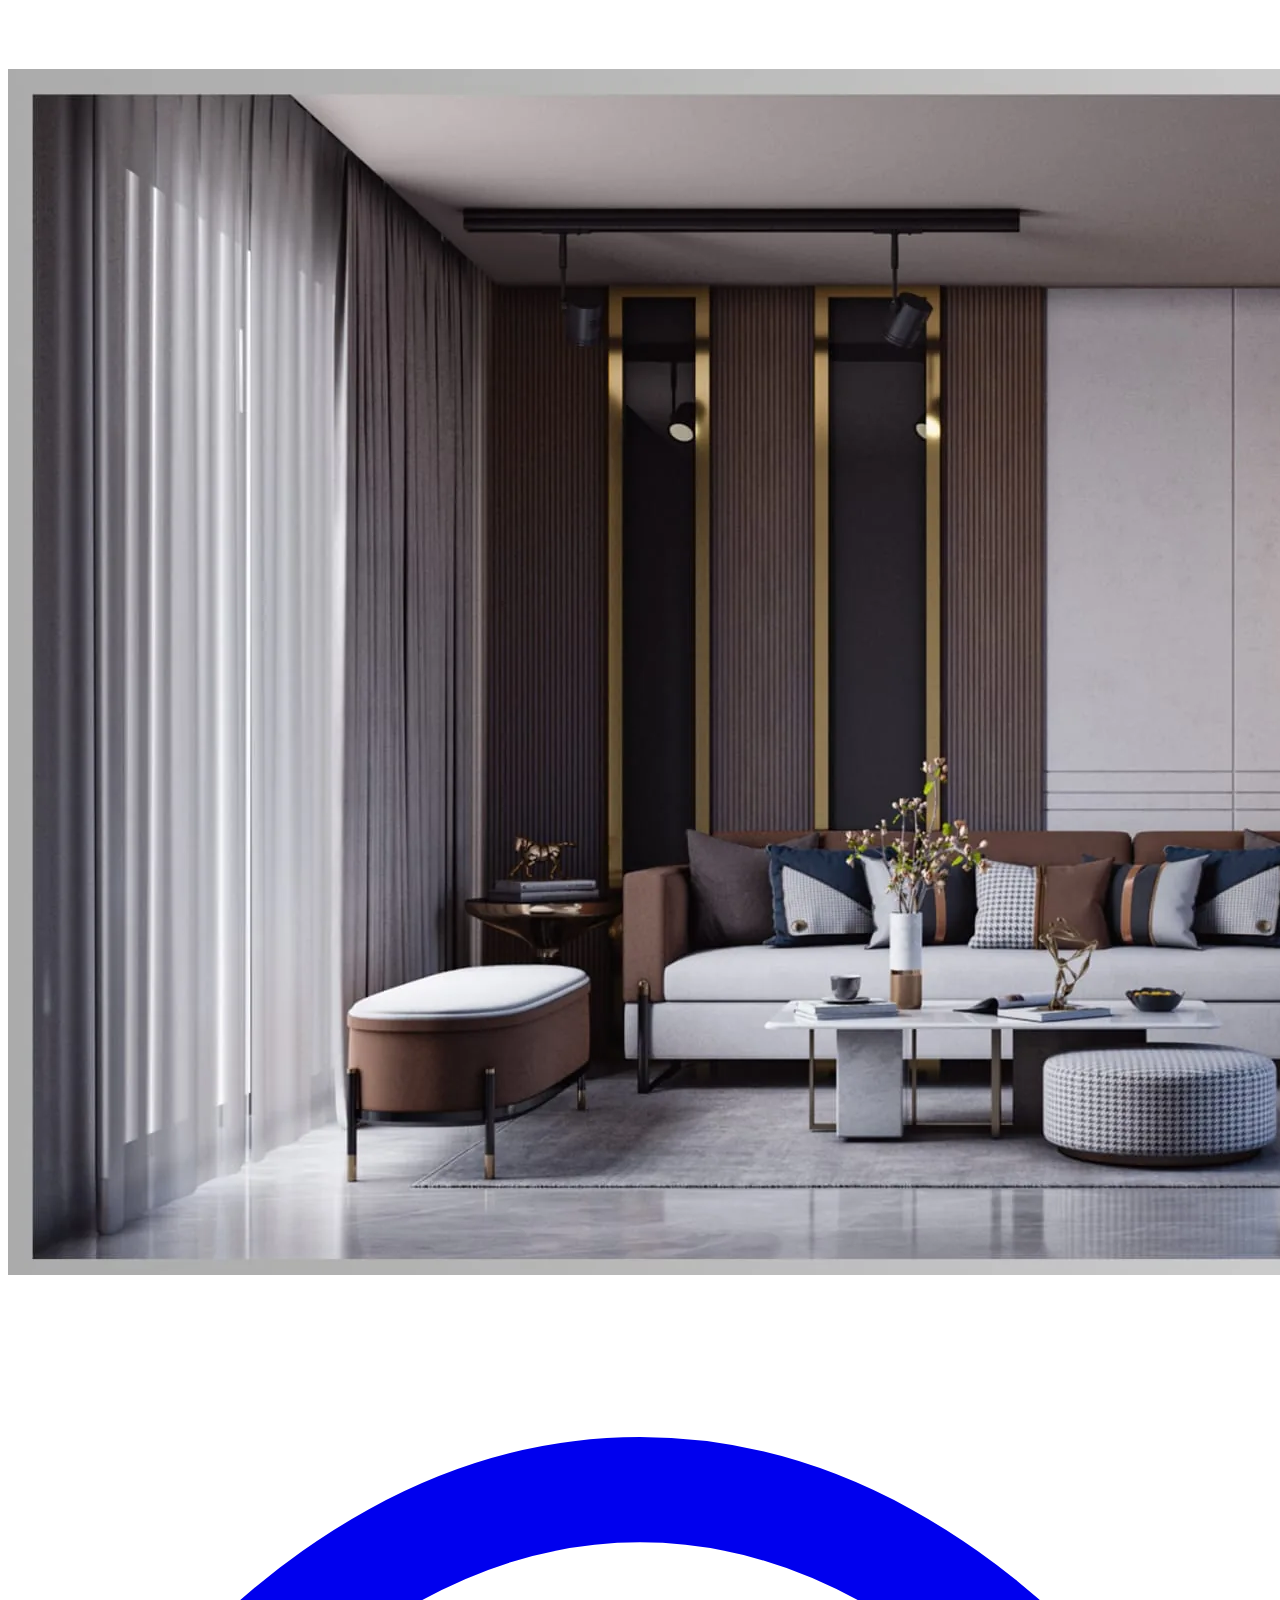
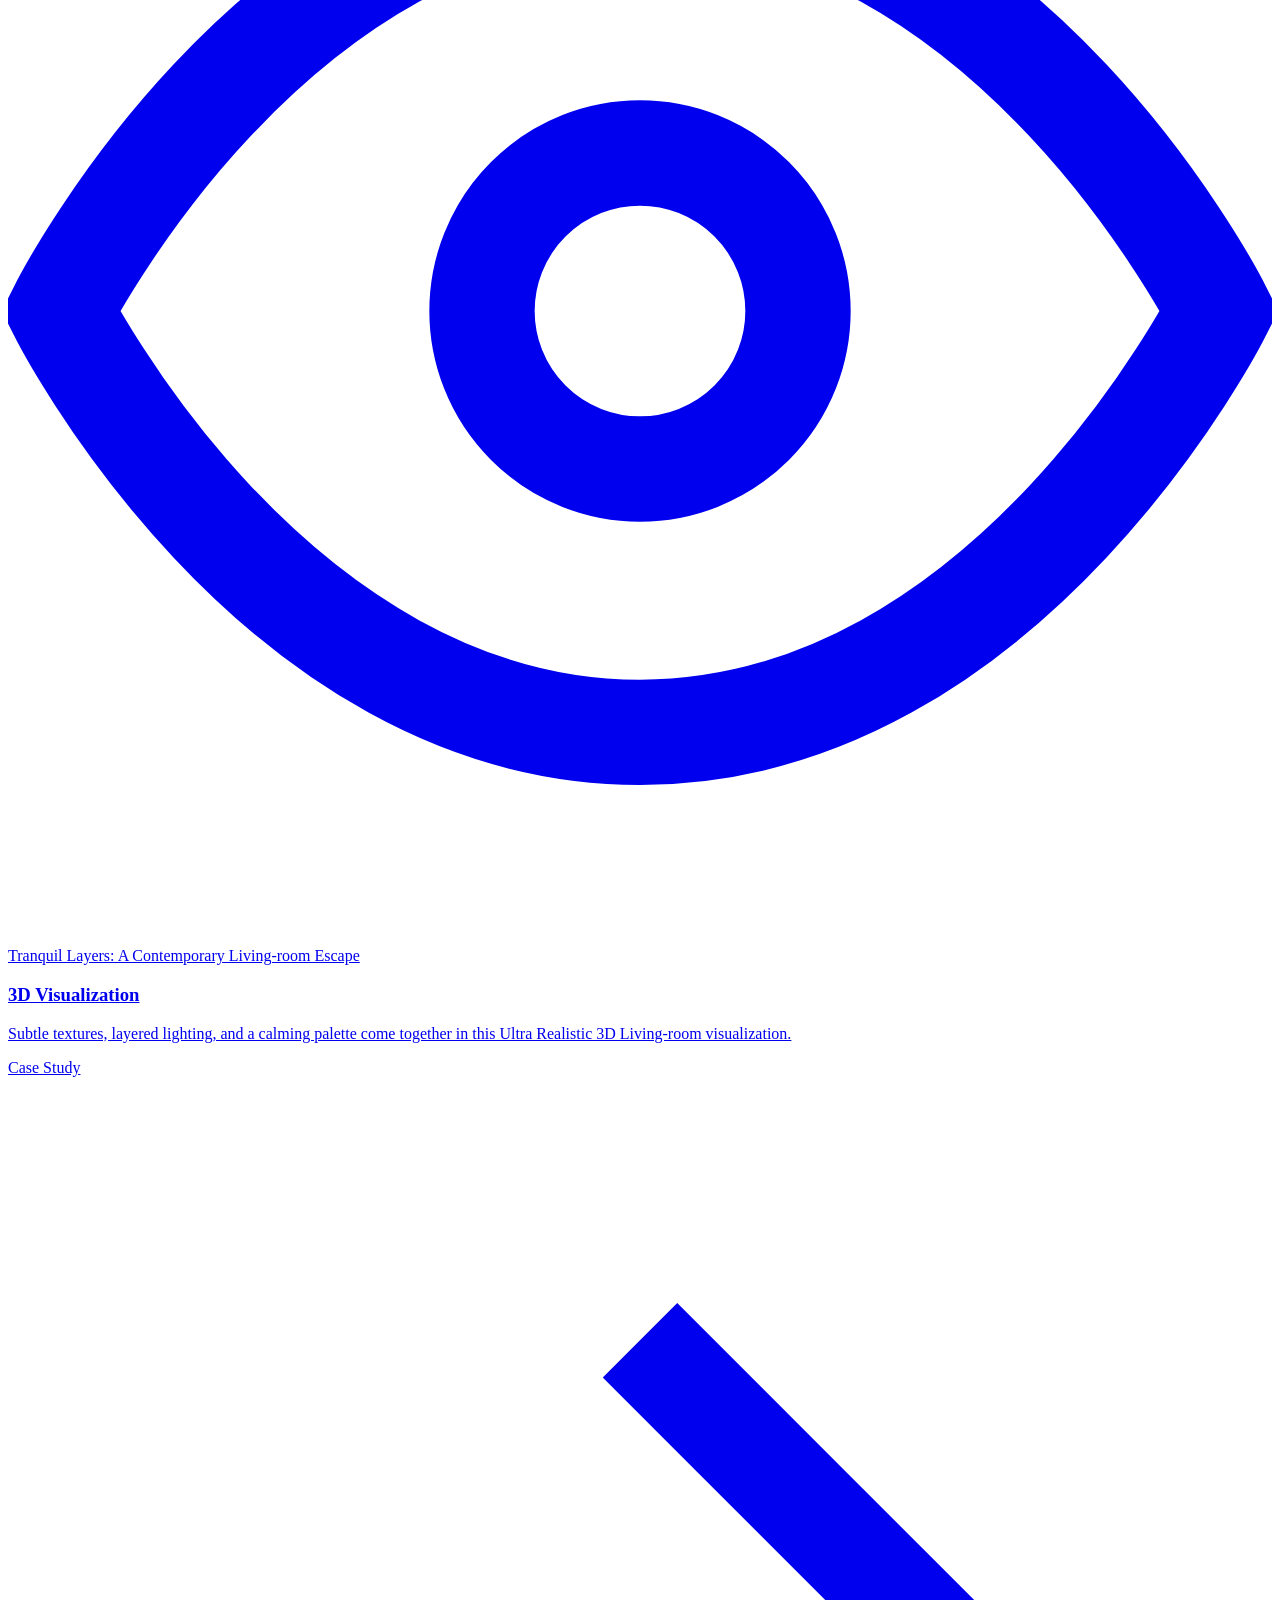
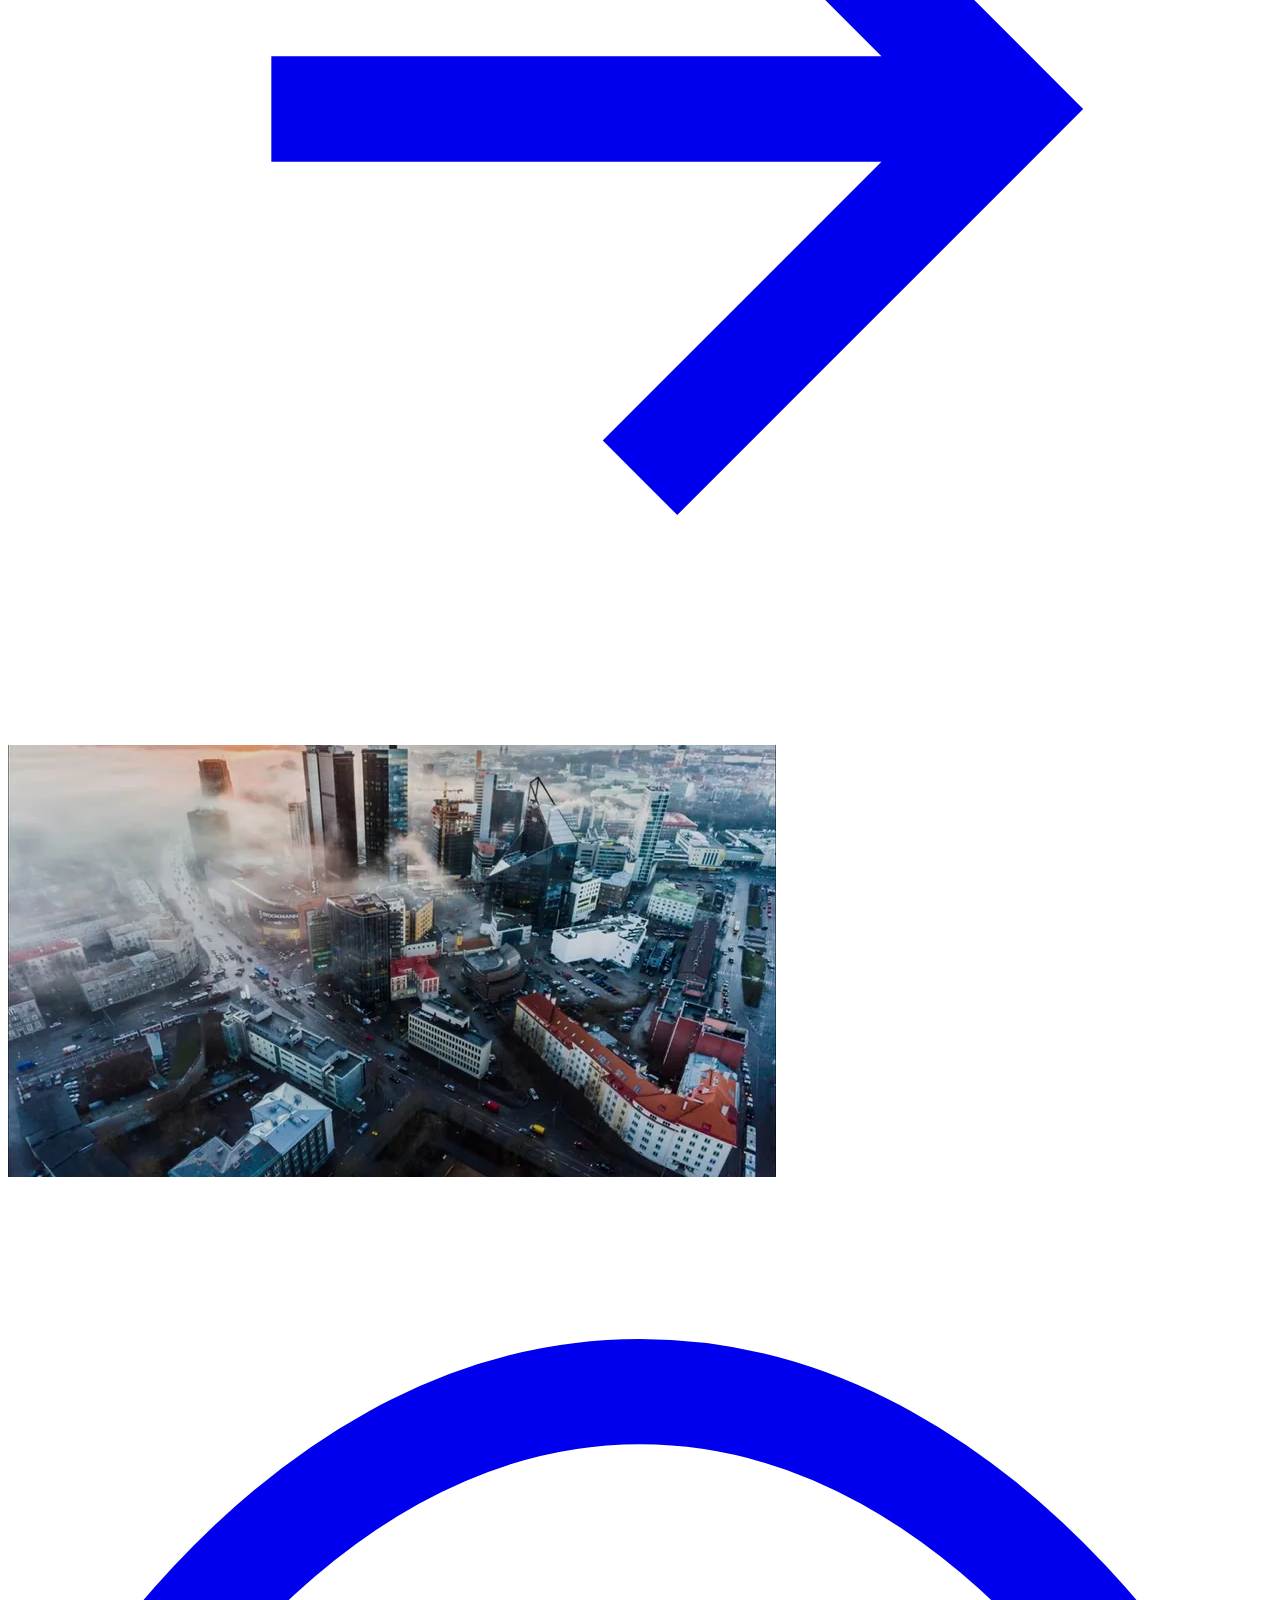
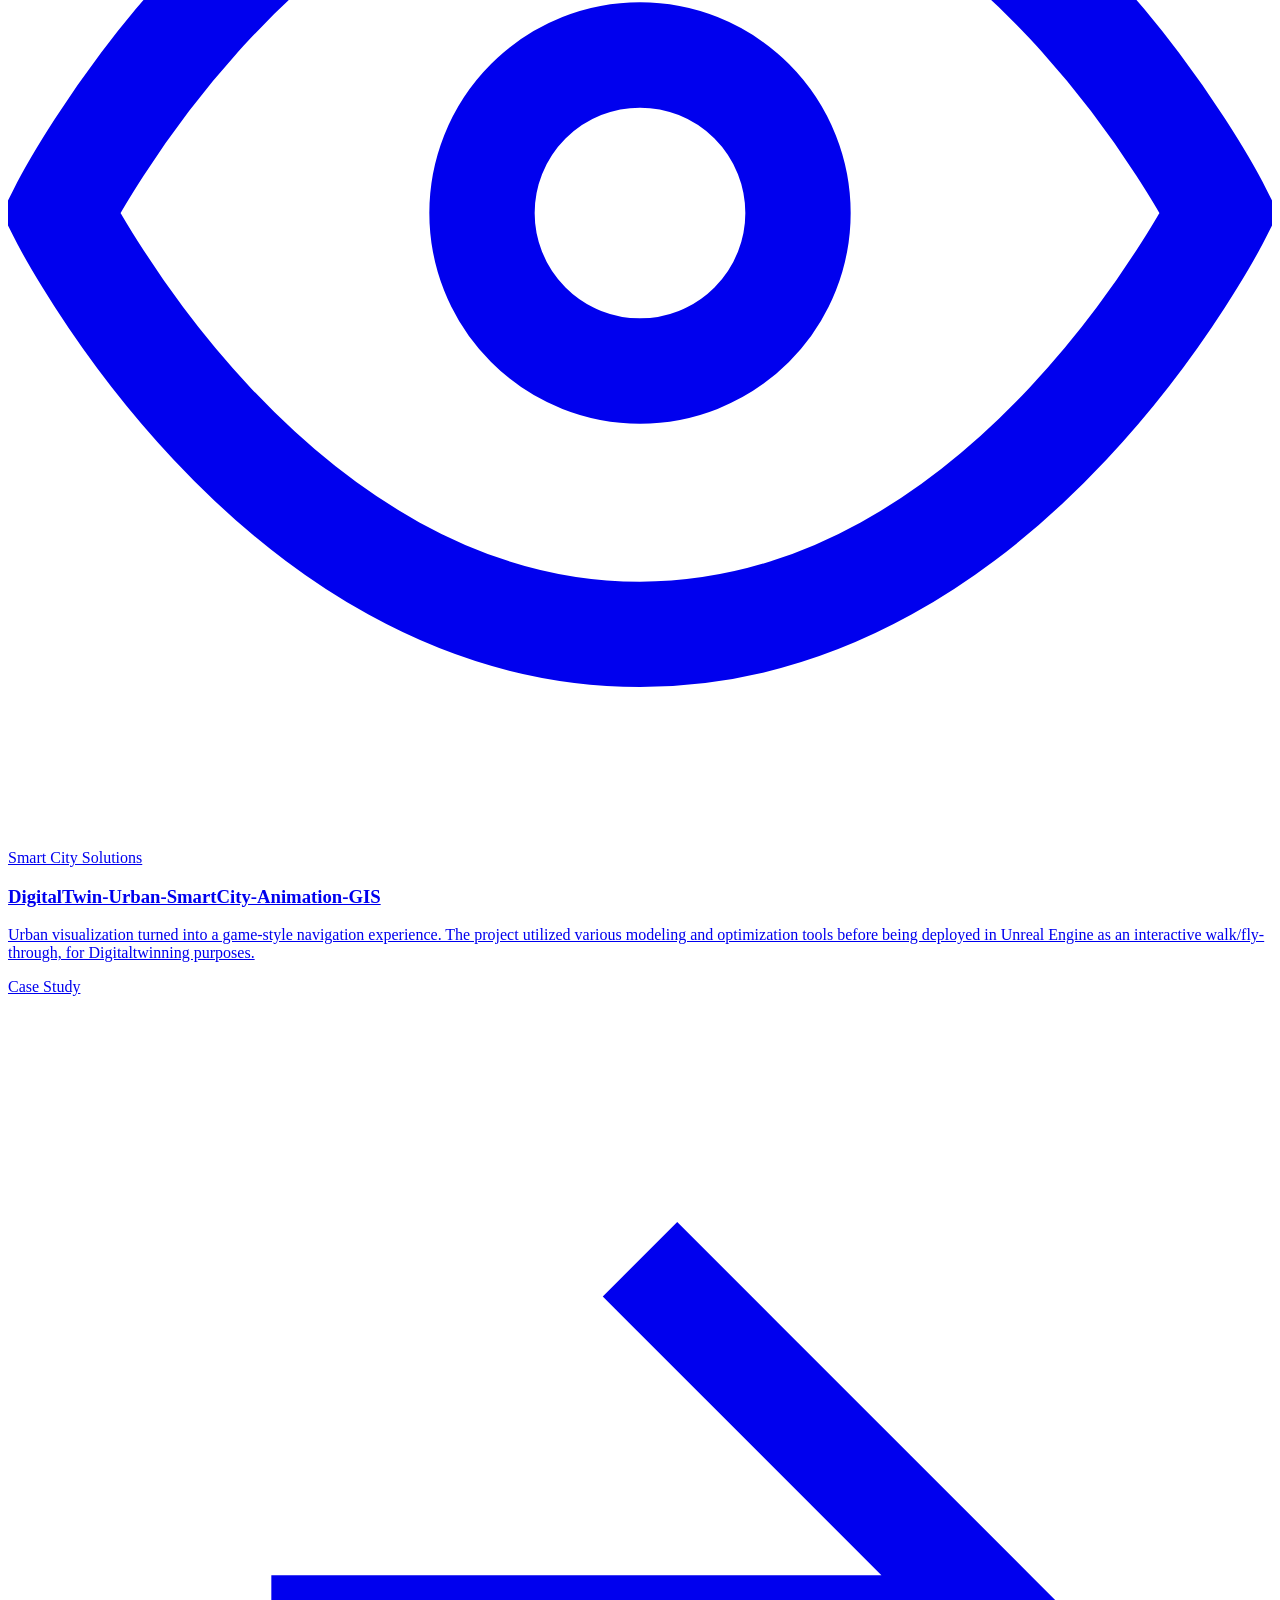
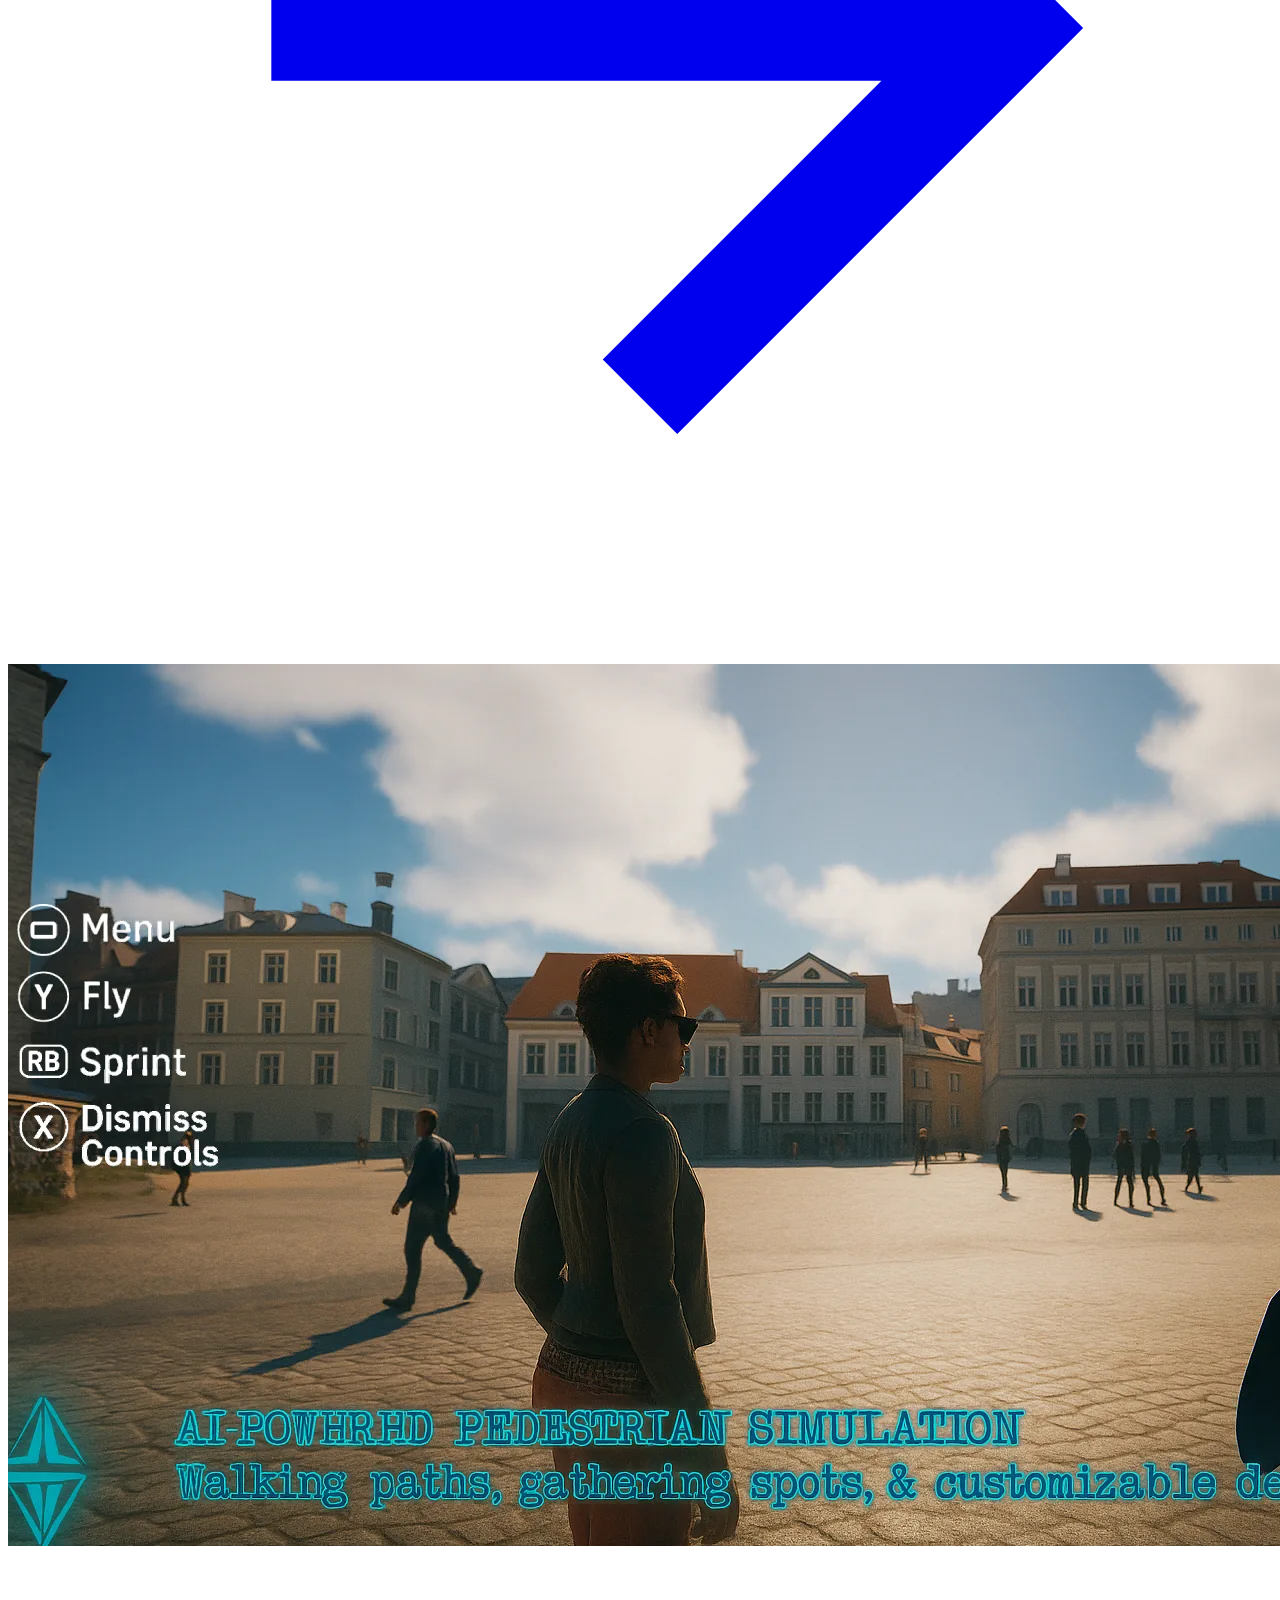
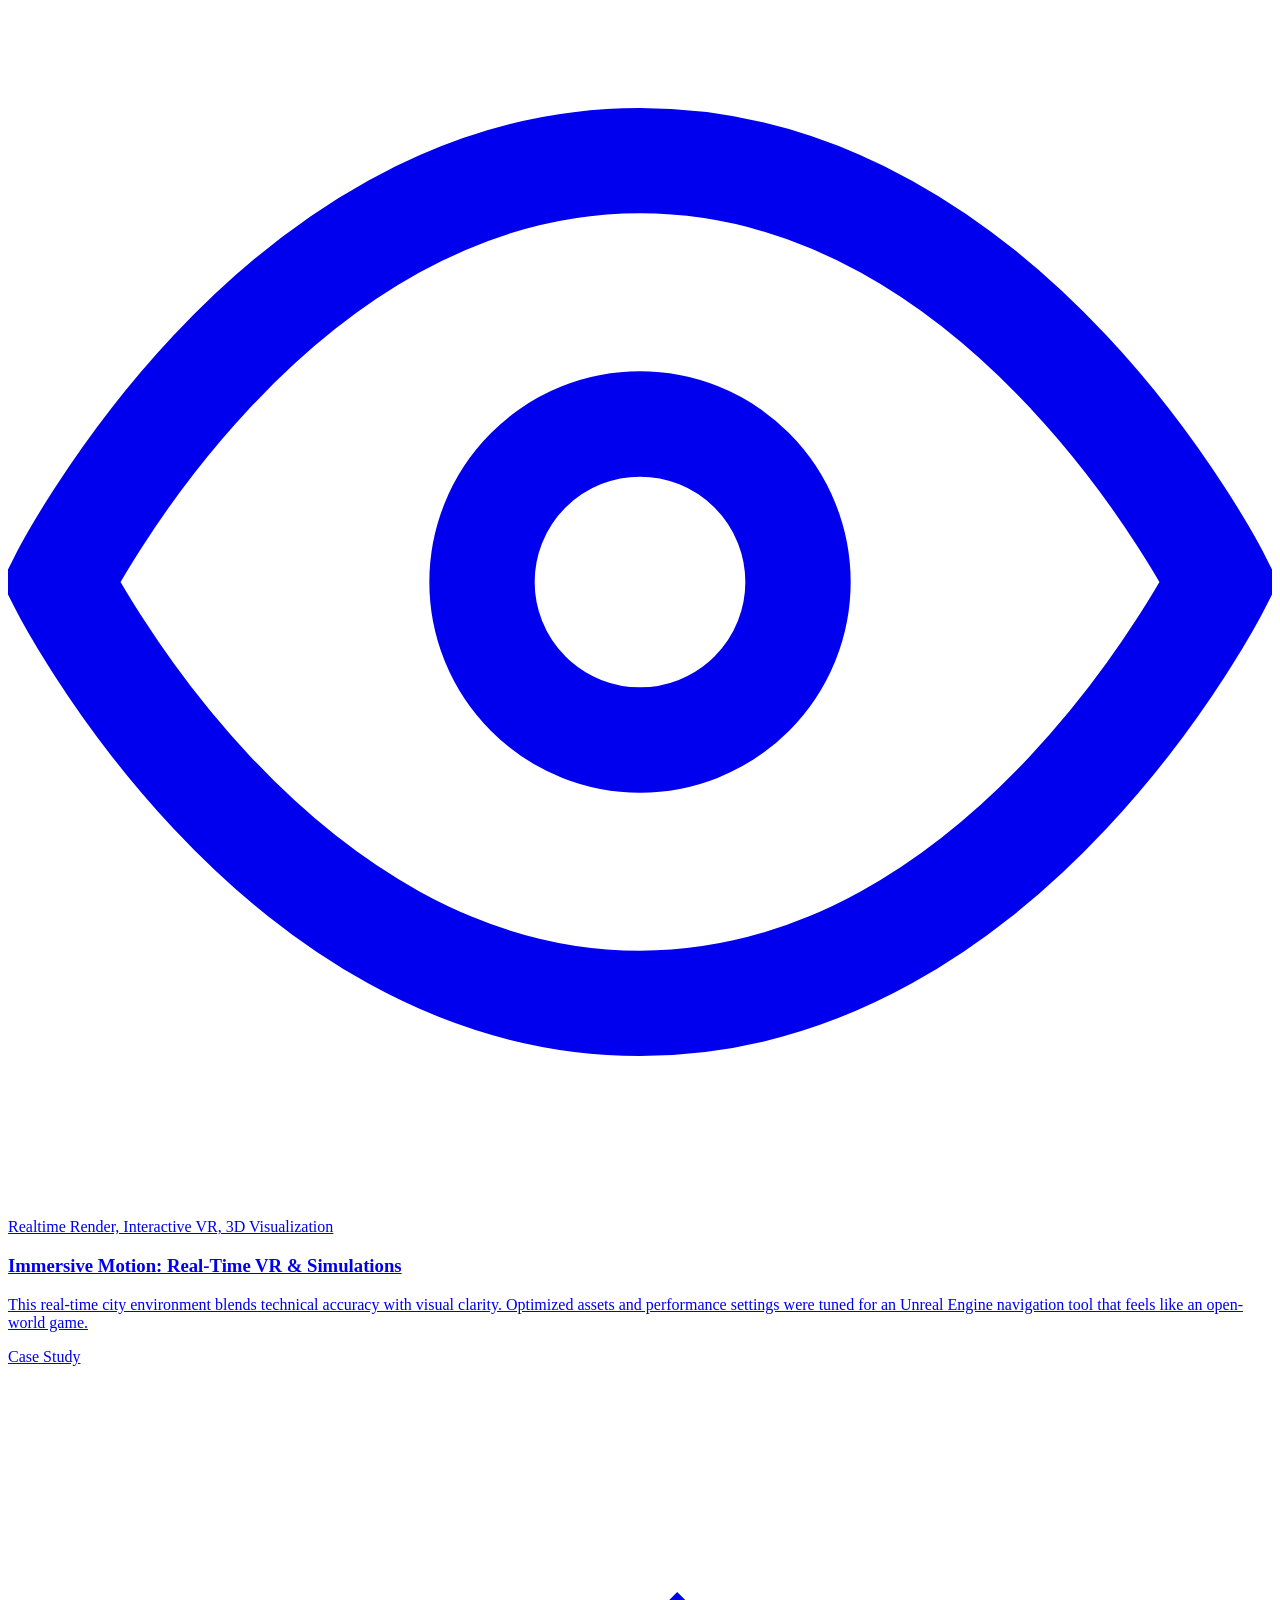
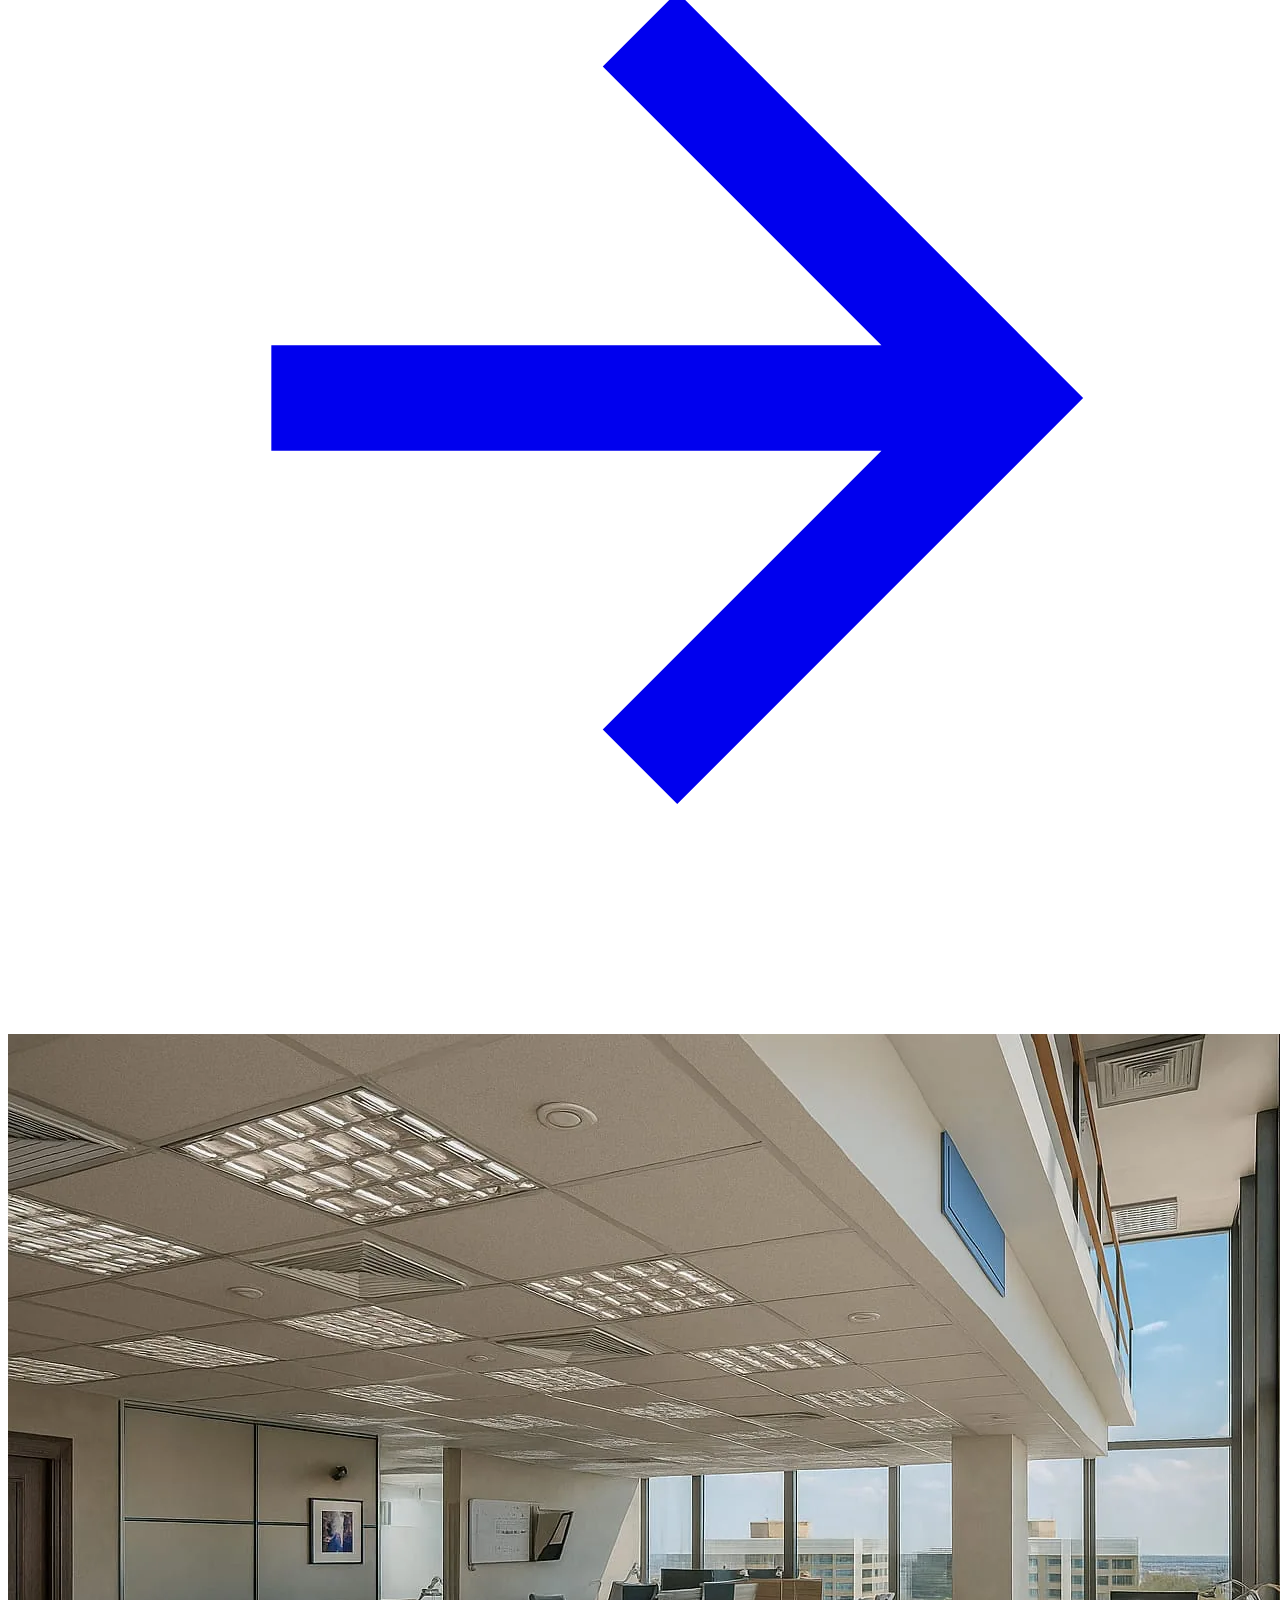
==== commit c3231de6: "SEO: fix indexability, metadata, structured data and image weight The site was not present in Google" ====
--- a/index.html
+++ b/index.html
@@ -1,13 +1,71 @@
 <!-- Role: Main HTML file for the 3DXENON landing page. Contains site structure, metadata, styles/scripts links, and main site sections (hero, services, about, clients, case studies, footer). Do not change code — only comments added above each logical block to explain purpose. -->
 <!DOCTYPE html>
-<html lang="ar">
+<html lang="en">
 <head>
   <!-- Role: Document metadata and responsive viewport settings. -->
   <meta charset="utf-8" />
   <meta name="viewport" content="width=device-width,initial-scale=1" />
-  
+
   <!-- Role: Page title shown in browser tab and search results. -->
-  <title>3DXENON— Video Feed</title>
+  <title>3DXENON — Digital Twins &amp; 3D Visualization Studio</title>
+
+  <!-- Role: SEO metadata. Description is shown in search results; canonical prevents duplicate-URL dilution. -->
+  <meta name="description" content="3DXENON builds digital twins, hyper-realistic architectural 3D visualization and interactive VR experiences for urban, energy and infrastructure projects." />
+  <link rel="canonical" href="https://www.3dxenon.com/" />
+  <meta name="robots" content="index, follow, max-image-preview:large" />
+
+  <!-- Role: Open Graph / Twitter cards for link previews on social and chat platforms. -->
+  <meta property="og:type" content="website" />
+  <meta property="og:site_name" content="3DXENON" />
+  <meta property="og:locale" content="en" />
+  <meta property="og:url" content="https://www.3dxenon.com/" />
+  <meta property="og:title" content="3DXENON — Digital Twins &amp; 3D Visualization Studio" />
+  <meta property="og:description" content="Digital twins, architectural 3D visualization and interactive VR experiences for urban, energy and infrastructure projects." />
+  <meta property="og:image" content="https://www.3dxenon.com/res/work54.webp" />
+  <meta name="twitter:card" content="summary_large_image" />
+  <meta name="twitter:title" content="3DXENON — Digital Twins &amp; 3D Visualization Studio" />
+  <meta name="twitter:description" content="Digital twins, architectural 3D visualization and interactive VR experiences for urban, energy and infrastructure projects." />
+  <meta name="twitter:image" content="https://www.3dxenon.com/res/work54.webp" />
+
+  <!-- Role: Structured data. Tells search engines what the organisation is and what it offers. -->
+  <script type="application/ld+json">
+  {
+    "@context": "https://schema.org",
+    "@graph": [
+      {
+        "@type": "Organization",
+        "@id": "https://www.3dxenon.com/#organization",
+        "name": "3DXENON",
+        "url": "https://www.3dxenon.com/",
+        "logo": "https://www.3dxenon.com/res/logo.png",
+        "description": "Digital twin, 3D visualization and immersive media studio.",
+        "email": "info@3dxenon.com"
+      },
+      {
+        "@type": "WebSite",
+        "@id": "https://www.3dxenon.com/#website",
+        "url": "https://www.3dxenon.com/",
+        "name": "3DXENON",
+        "inLanguage": "en",
+        "publisher": { "@id": "https://www.3dxenon.com/#organization" }
+      },
+      {
+        "@type": "ProfessionalService",
+        "name": "3DXENON",
+        "url": "https://www.3dxenon.com/",
+        "parentOrganization": { "@id": "https://www.3dxenon.com/#organization" },
+        "serviceType": [
+          "Digital Twins",
+          "Architectural 3D Visualization",
+          "Interactive 3D & Web Experiences",
+          "Urban & Infrastructure Digital Twins",
+          "Energy & Environmental Analytics",
+          "Virtual Reality Production"
+        ]
+      }
+    ]
+  }
+  </script>
 
   <!-- Role: Load web font (Roboto). Improves typography consistency across devices. -->
   <link href="https://fonts.googleapis.com/css2?family=Roboto:wght@300;400;700&display=swap" rel="stylesheet">
@@ -31,7 +89,7 @@
   <header>
     <!-- Role: Brand/logo area: image + company name. Keeps brand identity consistent. -->
     <div class="logo">
-      <img src="res/logo.png" alt="Logo">
+      <img src="res/logo.png" alt="3DXENON logo" width="48" height="48">
       3DXENON
     </div>
     <!-- Role: Primary navigation links to key sections and contact page. -->
@@ -171,7 +229,7 @@
       <!-- Card 2: Villa / Hyper-Realistic Visuals project. -->
       <a href="card-details.html?id=project-2" class="work-card" data-work-animate>
         <div class="work-card-image">
-          <img src="res/work2.png" alt="Hyper-Realistic Visuals">
+          <img src="res/work2.webp" alt="Hyper-Realistic Visuals" loading="lazy" decoding="async">
           <div class="work-card-overlay">
             <div class="work-card-icon">
               <svg viewBox="0 0 24 24" fill="none" stroke="currentColor" stroke-width="2">
@@ -204,7 +262,7 @@
       <!-- Card 6 : Residential Complex project. Link includes id query for details page to load content dynamically. -->
       <a href="card-details.html?id=project-6" class="work-card" data-work-animate>
         <div class="work-card-image">
-          <img src="res/service2.png" alt="Building & Infrastructure Twins">
+          <img src="res/service2.webp" alt="Building & Infrastructure Twins" loading="lazy" decoding="async">
           <div class="work-card-overlay">
             <div class="work-card-icon">
               <svg viewBox="0 0 24 24" fill="none" stroke="currentColor" stroke-width="2">
@@ -238,7 +296,7 @@
       <!-- Card 4: AI-enhanced analytics project for parking/solar/energy scenarios. -->
       <a href="card-details.html?id=project-4" class="work-card" data-work-animate>
         <div class="work-card-image">
-          <img src="res/service6.png" alt="AI-Enhanced Analytics">
+          <img src="res/service6.webp" alt="AI-Enhanced Analytics" loading="lazy" decoding="async">
           <div class="work-card-overlay">
             <div class="work-card-icon">
               <svg viewBox="0 0 24 24" fill="none" stroke="currentColor" stroke-width="2">
@@ -272,7 +330,7 @@
         : Residential Complex project. Link includes id query for details page to load content dynamically. -->
       <a href="card-details.html?id=project-5" class="work-card" data-work-animate>
         <div class="work-card-image">
-          <img src="res/work54.png" alt="Building & Infrastructure Twins">
+          <img src="res/work54.webp" alt="Building & Infrastructure Twins" loading="lazy" decoding="async">
           <div class="work-card-overlay">
             <div class="work-card-icon">
               <svg viewBox="0 0 24 24" fill="none" stroke="currentColor" stroke-width="2">
@@ -304,7 +362,7 @@
       <!-- Card 1: Residential Complex project. Link includes id query for details page to load content dynamically. -->
       <a href="card-details.html?id=project-1" class="work-card" data-work-animate>
         <div class="work-card-image">
-          <img src="res/service4.png" alt="Building & Infrastructure Twins">
+          <img src="res/service4.webp" alt="Building & Infrastructure Twins" loading="lazy" decoding="async">
           <div class="work-card-overlay">
             <div class="work-card-icon">
               <svg viewBox="0 0 24 24" fill="none" stroke="currentColor" stroke-width="2">
@@ -337,7 +395,7 @@
       <!-- Card 3: Urban planning digital twin project. Links to details via id query. -->
       <a href="card-details.html?id=project-3" class="work-card" data-work-animate>
         <div class="work-card-image">
-          <img src="res/service5.png" alt="Urban Planning Digital Twin">
+          <img src="res/service5.png" alt="Urban Planning Digital Twin" loading="lazy" decoding="async">
           <div class="work-card-overlay">
             <div class="work-card-icon">
               <svg viewBox="0 0 24 24" fill="none" stroke="currentColor" stroke-width="2">
@@ -382,54 +440,54 @@
       <div class="logos-track" id="logosTrack">
         <!-- First Set of Logos -->
         <div class="logo-item">
-          <img src="images/logos/client1.png" alt="Client 1">
-        </div>
-        <div class="logo-item">
-          <img src="images/logos/client2.png" alt="Client 2">
-        </div>
-        <div class="logo-item">
-          <img src="images/logos/client3.png" alt="Client 3">
-        </div>
-        <div class="logo-item">
-          <img src="images/logos/client4.png" alt="Client 4">
-        </div>
-        <div class="logo-item">
-          <img src="images/logos/client5.png" alt="Client 5">
-        </div>
-        <div class="logo-item">
-          <img src="images/logos/client6.png" alt="Client 6">
-        </div>
-        <div class="logo-item">
-          <img src="images/logos/client7.png" alt="Client 7">
-        </div>
-        <div class="logo-item">
-          <img src="images/logos/client8.png" alt="Client 8">
+          <img src="images/logos/client1.png" alt="Client logo 1 — 3DXENON" loading="lazy" decoding="async">
+        </div>
+        <div class="logo-item">
+          <img src="images/logos/client2.png" alt="Client logo 2 — 3DXENON" loading="lazy" decoding="async">
+        </div>
+        <div class="logo-item">
+          <img src="images/logos/client3.png" alt="Client logo 3 — 3DXENON" loading="lazy" decoding="async">
+        </div>
+        <div class="logo-item">
+          <img src="images/logos/client4.png" alt="Client logo 4 — 3DXENON" loading="lazy" decoding="async">
+        </div>
+        <div class="logo-item">
+          <img src="images/logos/client5.png" alt="Client logo 5 — 3DXENON" loading="lazy" decoding="async">
+        </div>
+        <div class="logo-item">
+          <img src="images/logos/client6.png" alt="Client logo 6 — 3DXENON" loading="lazy" decoding="async">
+        </div>
+        <div class="logo-item">
+          <img src="images/logos/client7.png" alt="Client logo 7 — 3DXENON" loading="lazy" decoding="async">
+        </div>
+        <div class="logo-item">
+          <img src="images/logos/client8.png" alt="Client logo 8 — 3DXENON" loading="lazy" decoding="async">
         </div>
         
         <!-- Duplicate Set for Seamless Loop -->
         <div class="logo-item">
-          <img src="images/logos/client1.png" alt="Client 1">
-        </div>
-        <div class="logo-item">
-          <img src="images/logos/client2.png" alt="Client 2">
-        </div>
-        <div class="logo-item">
-          <img src="images/logos/client3.png" alt="Client 3">
-        </div>
-        <div class="logo-item">
-          <img src="images/logos/client4.png" alt="Client 4">
-        </div>
-        <div class="logo-item">
-          <img src="images/logos/client5.png" alt="Client 5">
-        </div>
-        <div class="logo-item">
-          <img src="images/logos/client6.png" alt="Client 6">
-        </div>
-        <div class="logo-item">
-          <img src="images/logos/client7.png" alt="Client 7">
-        </div>
-        <div class="logo-item">
-          <img src="images/logos/client8.png" alt="Client 8">
+          <img src="images/logos/client1.png" alt="Client logo 1 — 3DXENON" loading="lazy" decoding="async">
+        </div>
+        <div class="logo-item">
+          <img src="images/logos/client2.png" alt="Client logo 2 — 3DXENON" loading="lazy" decoding="async">
+        </div>
+        <div class="logo-item">
+          <img src="images/logos/client3.png" alt="Client logo 3 — 3DXENON" loading="lazy" decoding="async">
+        </div>
+        <div class="logo-item">
+          <img src="images/logos/client4.png" alt="Client logo 4 — 3DXENON" loading="lazy" decoding="async">
+        </div>
+        <div class="logo-item">
+          <img src="images/logos/client5.png" alt="Client logo 5 — 3DXENON" loading="lazy" decoding="async">
+        </div>
+        <div class="logo-item">
+          <img src="images/logos/client6.png" alt="Client logo 6 — 3DXENON" loading="lazy" decoding="async">
+        </div>
+        <div class="logo-item">
+          <img src="images/logos/client7.png" alt="Client logo 7 — 3DXENON" loading="lazy" decoding="async">
+        </div>
+        <div class="logo-item">
+          <img src="images/logos/client8.png" alt="Client logo 8 — 3DXENON" loading="lazy" decoding="async">
         </div>
       </div>
     </div>
@@ -439,54 +497,54 @@
       <div class="logos-track logos-track-reverse" id="logosTrackReverse">
         <!-- First Set of Logos -->
         <div class="logo-item">
-          <img src="images/logos/client9.png" alt="Client 9">
-        </div>
-        <div class="logo-item">
-          <img src="images/logos/client10.png" alt="Client 10">
-        </div>
-        <div class="logo-item">
-          <img src="images/logos/client11.png" alt="Client 11">
-        </div>
-        <div class="logo-item">
-          <img src="images/logos/client12.png" alt="Client 12">
-        </div>
-        <div class="logo-item">
-          <img src="images/logos/client13.png" alt="Client 13">
-        </div>
-        <div class="logo-item">
-          <img src="images/logos/client14.png" alt="Client 14">
-        </div>
-        <div class="logo-item">
-          <img src="images/logos/client15.png" alt="Client 15">
-        </div>
-        <div class="logo-item">
-          <img src="images/logos/client16.png" alt="Client 16">
+          <img src="images/logos/client9.png" alt="Client logo 9 — 3DXENON" loading="lazy" decoding="async">
+        </div>
+        <div class="logo-item">
+          <img src="images/logos/client10.png" alt="Client logo 10 — 3DXENON" loading="lazy" decoding="async">
+        </div>
+        <div class="logo-item">
+          <img src="images/logos/client11.png" alt="Client logo 11 — 3DXENON" loading="lazy" decoding="async">
+        </div>
+        <div class="logo-item">
+          <img src="images/logos/client12.png" alt="Client logo 12 — 3DXENON" loading="lazy" decoding="async">
+        </div>
+        <div class="logo-item">
+          <img src="images/logos/client13.png" alt="Client logo 13 — 3DXENON" loading="lazy" decoding="async">
+        </div>
+        <div class="logo-item">
+          <img src="images/logos/client14.png" alt="Client logo 14 — 3DXENON" loading="lazy" decoding="async">
+        </div>
+        <div class="logo-item">
+          <img src="images/logos/client15.png" alt="Client logo 15 — 3DXENON" loading="lazy" decoding="async">
+        </div>
+        <div class="logo-item">
+          <img src="images/logos/client16.png" alt="Client logo 16 — 3DXENON" loading="lazy" decoding="async">
         </div>
         
         <!-- Duplicate Set for Seamless Loop -->
         <div class="logo-item">
-          <img src="images/logos/client9.png" alt="Client 9">
-        </div>
-        <div class="logo-item">
-          <img src="images/logos/client10.png" alt="Client 10">
-        </div>
-        <div class="logo-item">
-          <img src="images/logos/client11.png" alt="Client 11">
-        </div>
-        <div class="logo-item">
-          <img src="images/logos/client12.png" alt="Client 12">
-        </div>
-        <div class="logo-item">
-          <img src="images/logos/client13.png" alt="Client 13">
-        </div>
-        <div class="logo-item">
-          <img src="images/logos/client14.png" alt="Client 14">
-        </div>
-        <div class="logo-item">
-          <img src="images/logos/client15.png" alt="Client 15">
-        </div>
-        <div class="logo-item">
-          <img src="images/logos/client16.png" alt="Client 16">
+          <img src="images/logos/client9.png" alt="Client logo 9 — 3DXENON" loading="lazy" decoding="async">
+        </div>
+        <div class="logo-item">
+          <img src="images/logos/client10.png" alt="Client logo 10 — 3DXENON" loading="lazy" decoding="async">
+        </div>
+        <div class="logo-item">
+          <img src="images/logos/client11.png" alt="Client logo 11 — 3DXENON" loading="lazy" decoding="async">
+        </div>
+        <div class="logo-item">
+          <img src="images/logos/client12.png" alt="Client logo 12 — 3DXENON" loading="lazy" decoding="async">
+        </div>
+        <div class="logo-item">
+          <img src="images/logos/client13.png" alt="Client logo 13 — 3DXENON" loading="lazy" decoding="async">
+        </div>
+        <div class="logo-item">
+          <img src="images/logos/client14.png" alt="Client logo 14 — 3DXENON" loading="lazy" decoding="async">
+        </div>
+        <div class="logo-item">
+          <img src="images/logos/client15.png" alt="Client logo 15 — 3DXENON" loading="lazy" decoding="async">
+        </div>
+        <div class="logo-item">
+          <img src="images/logos/client16.png" alt="Client logo 16 — 3DXENON" loading="lazy" decoding="async">
         </div>
       </div>
     </div>
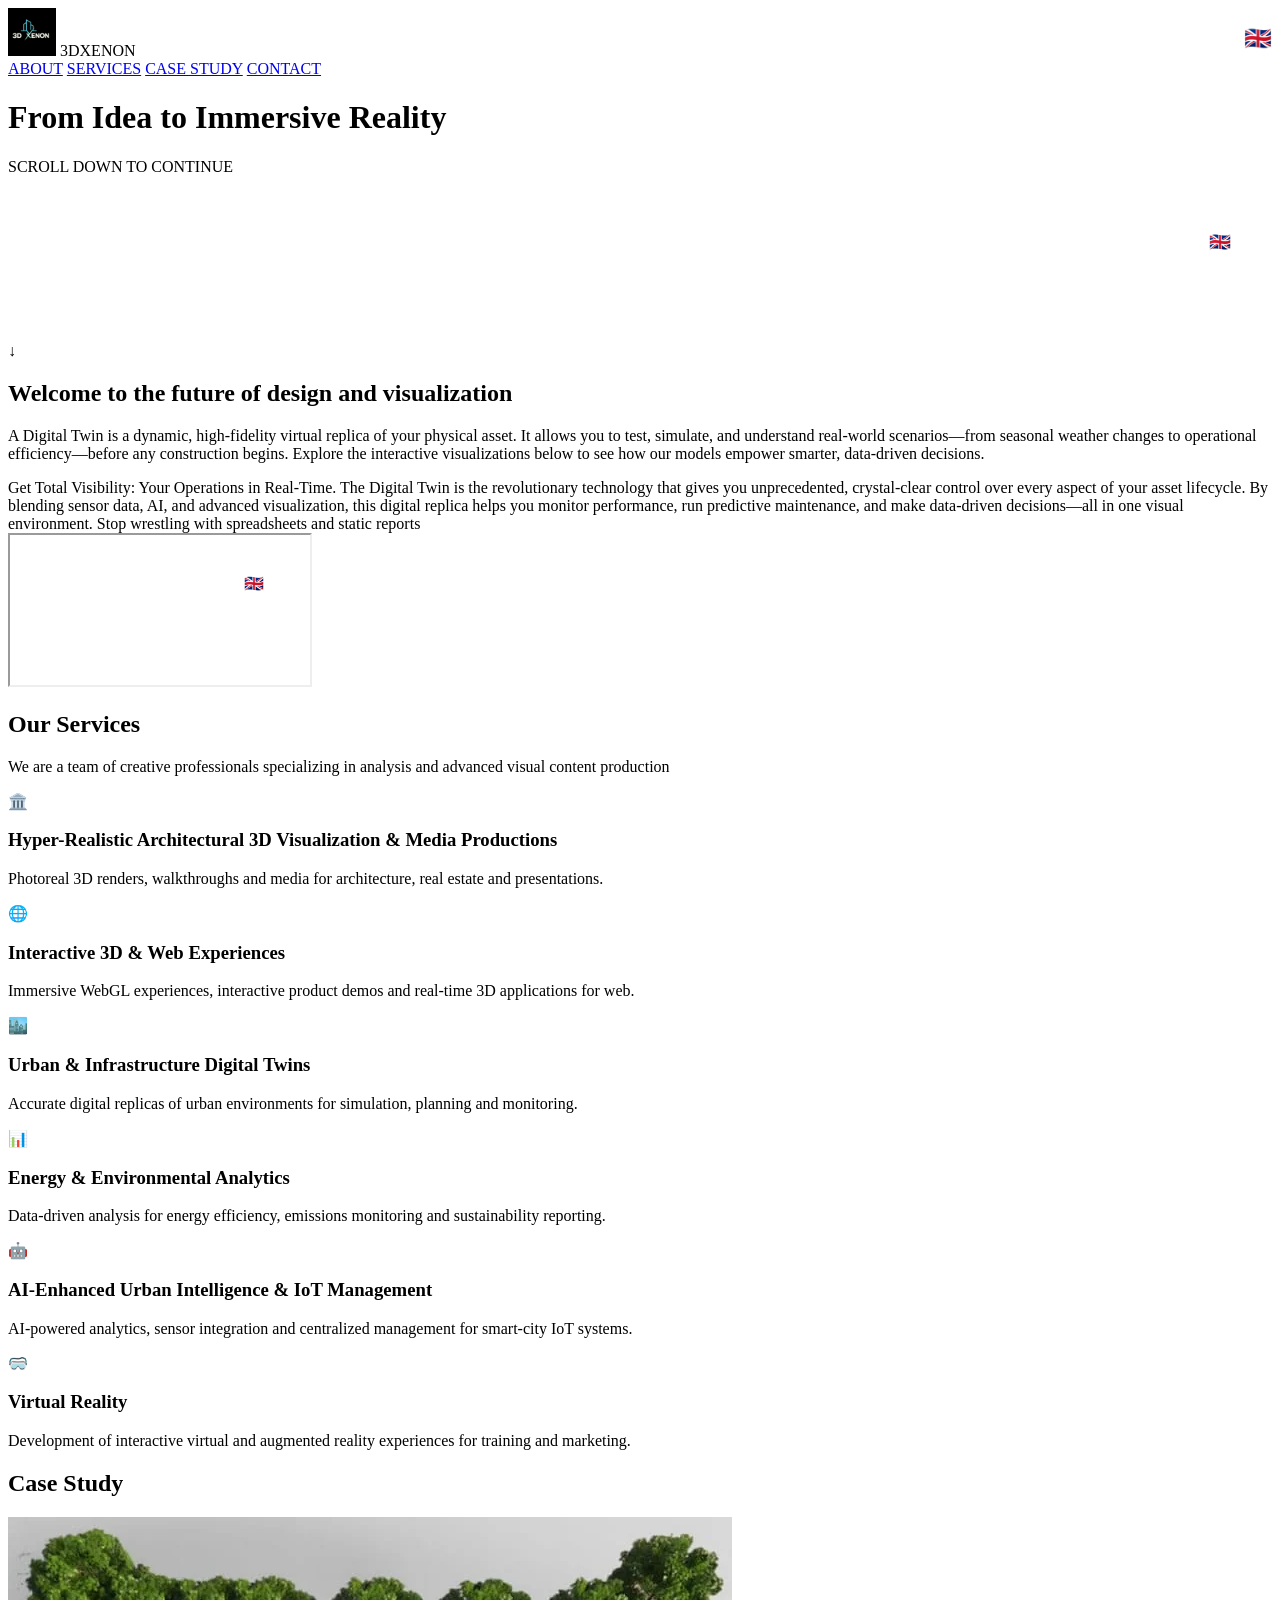
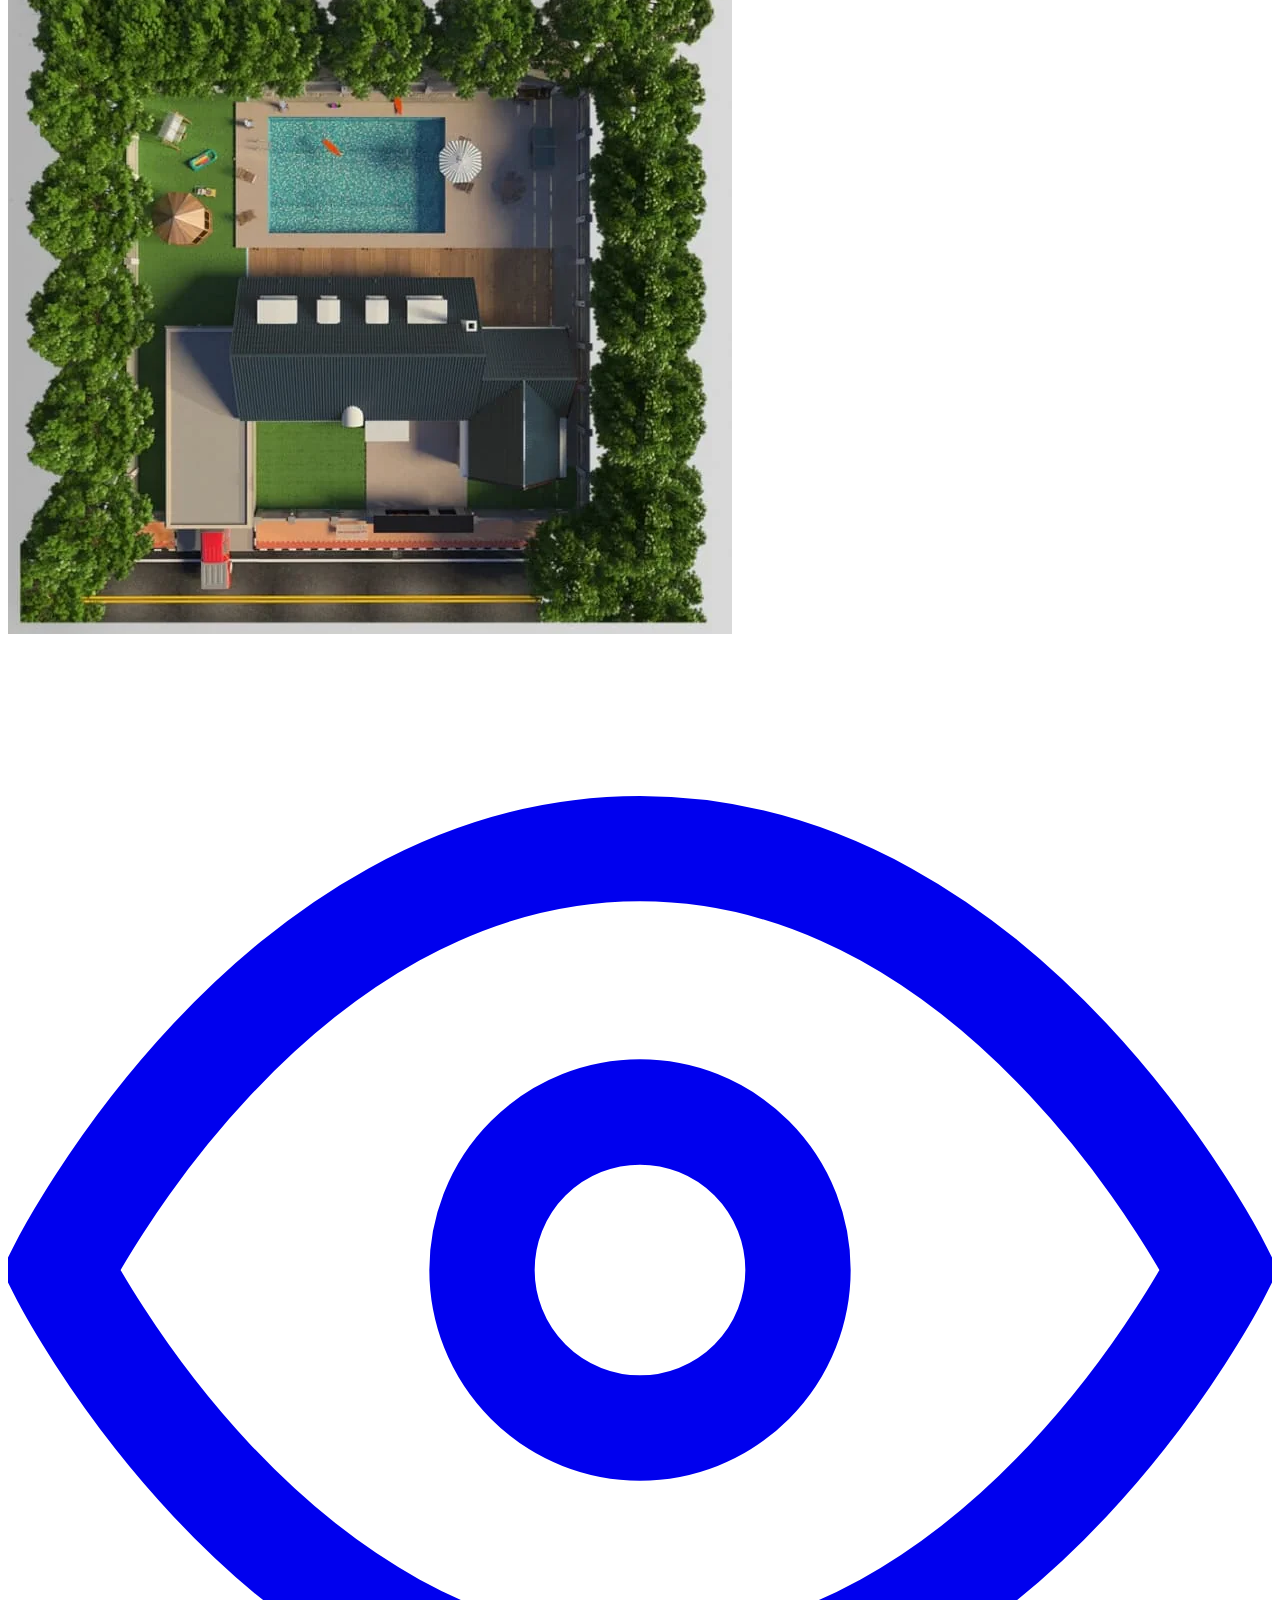
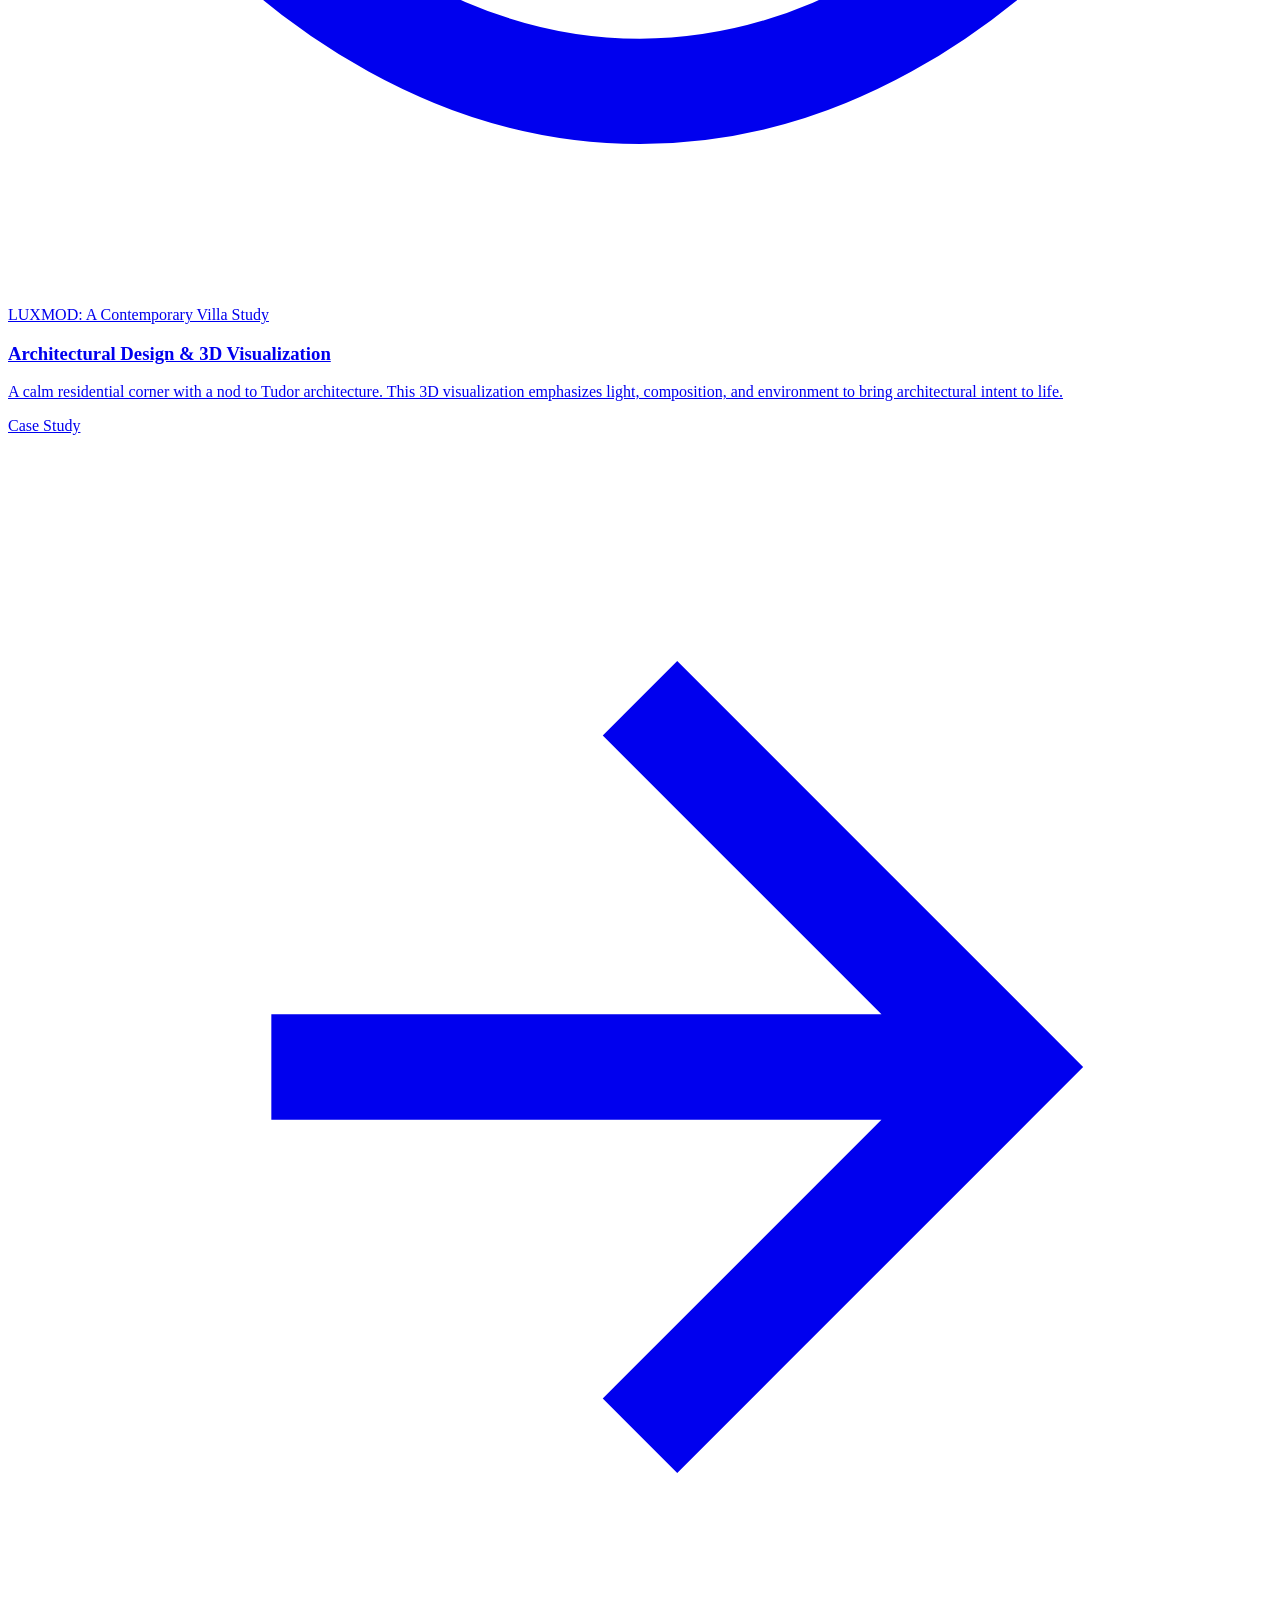
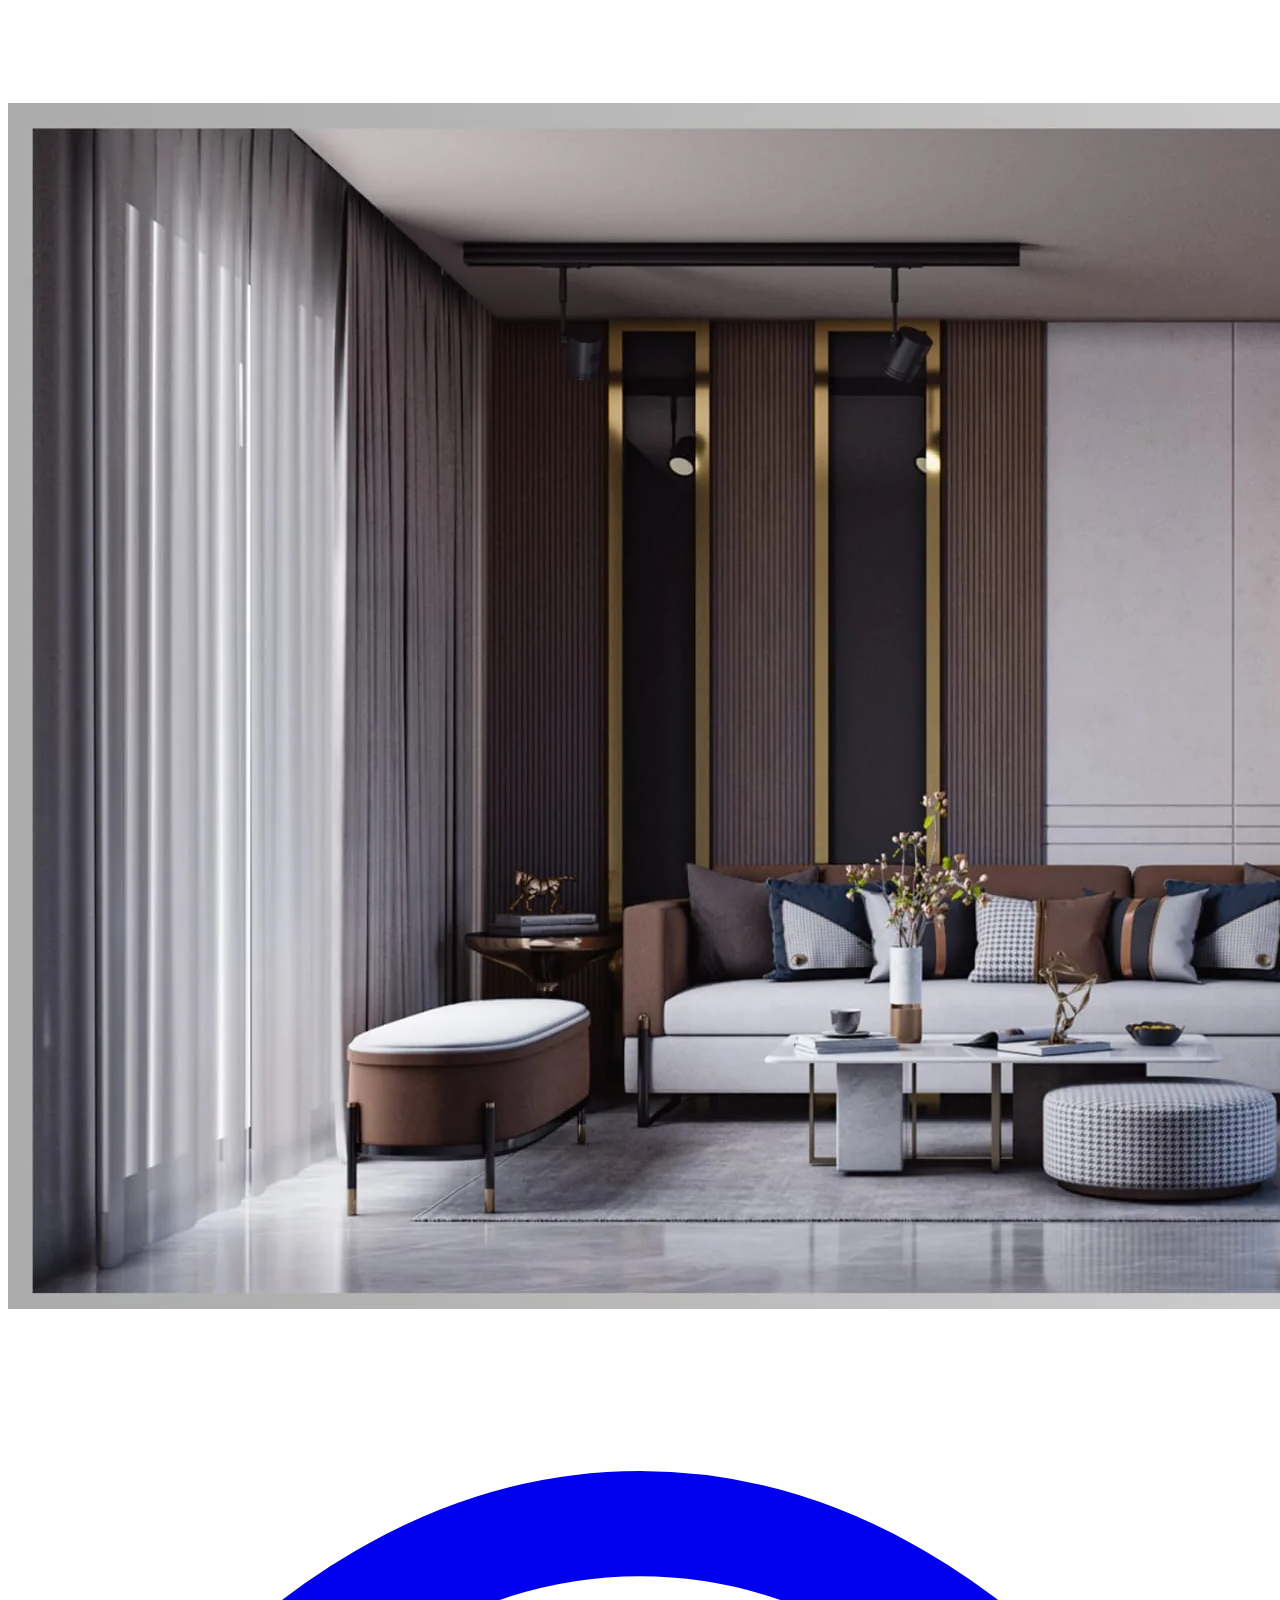
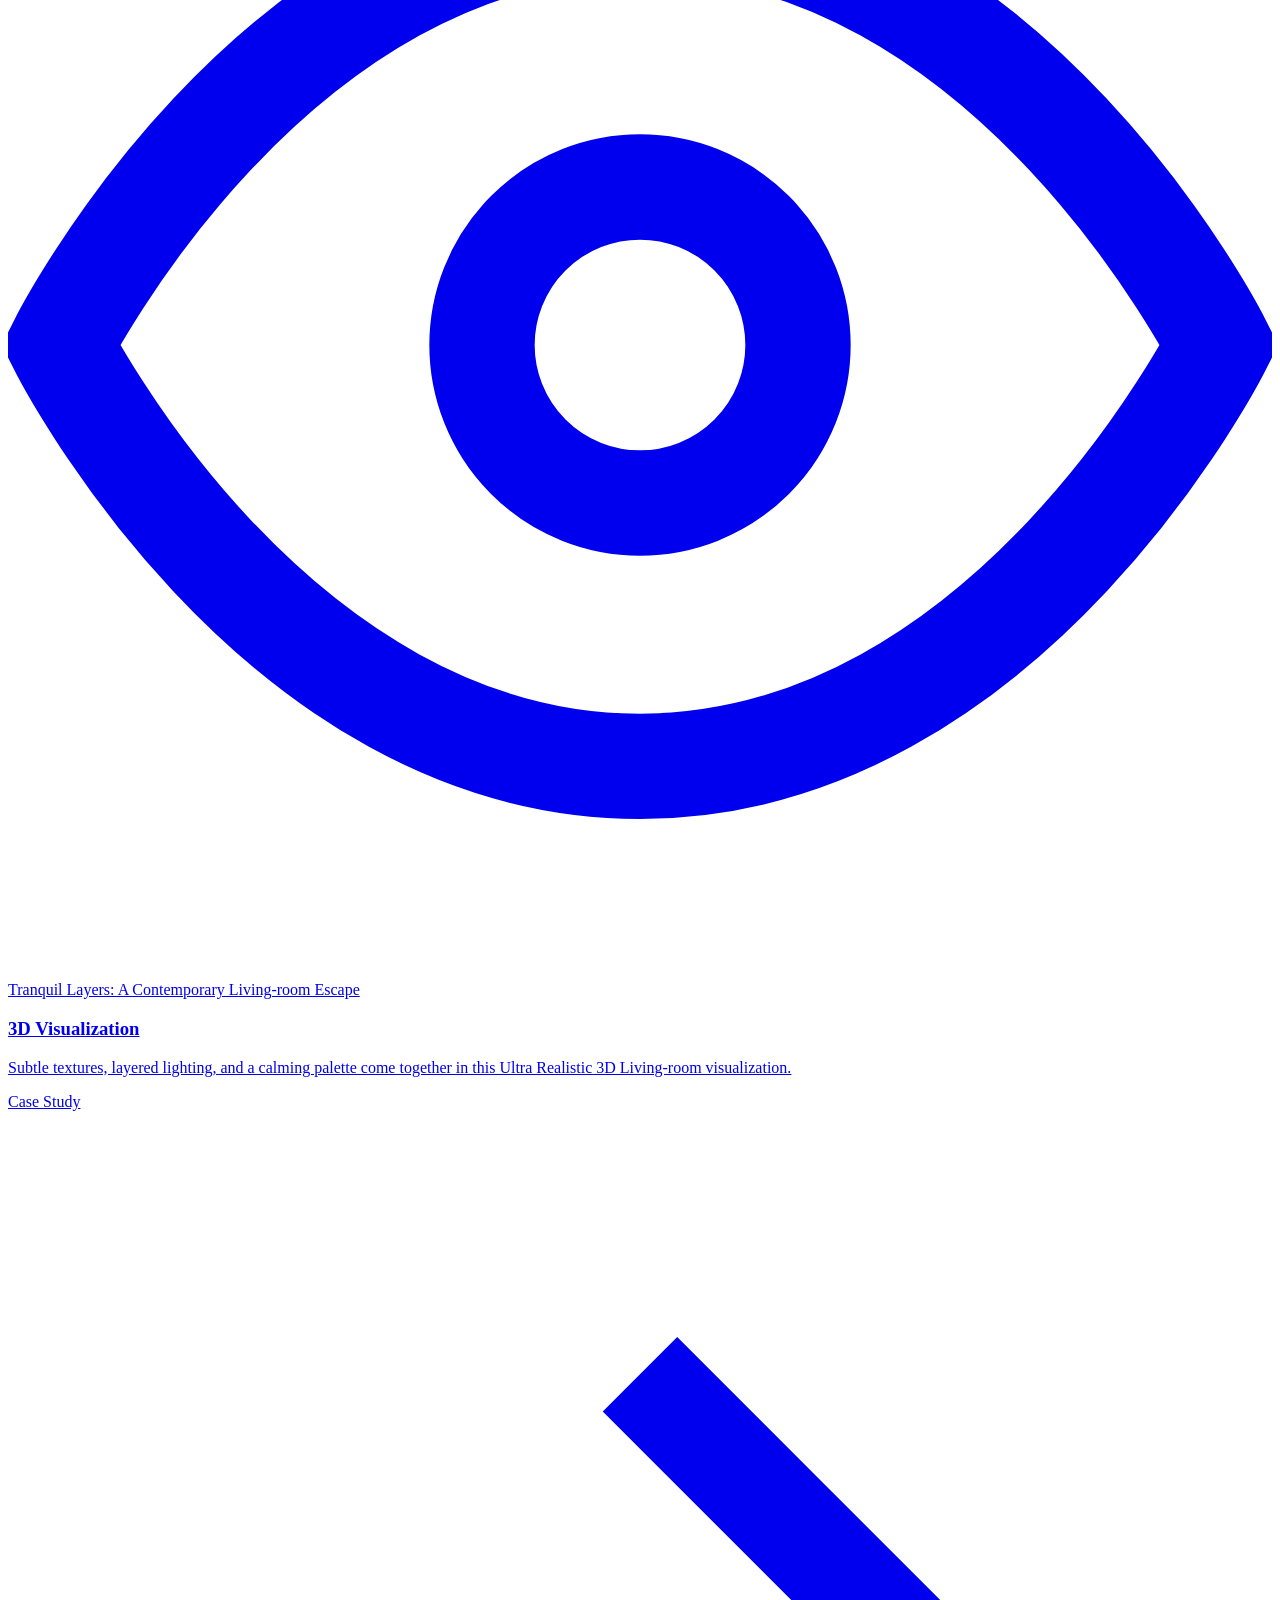
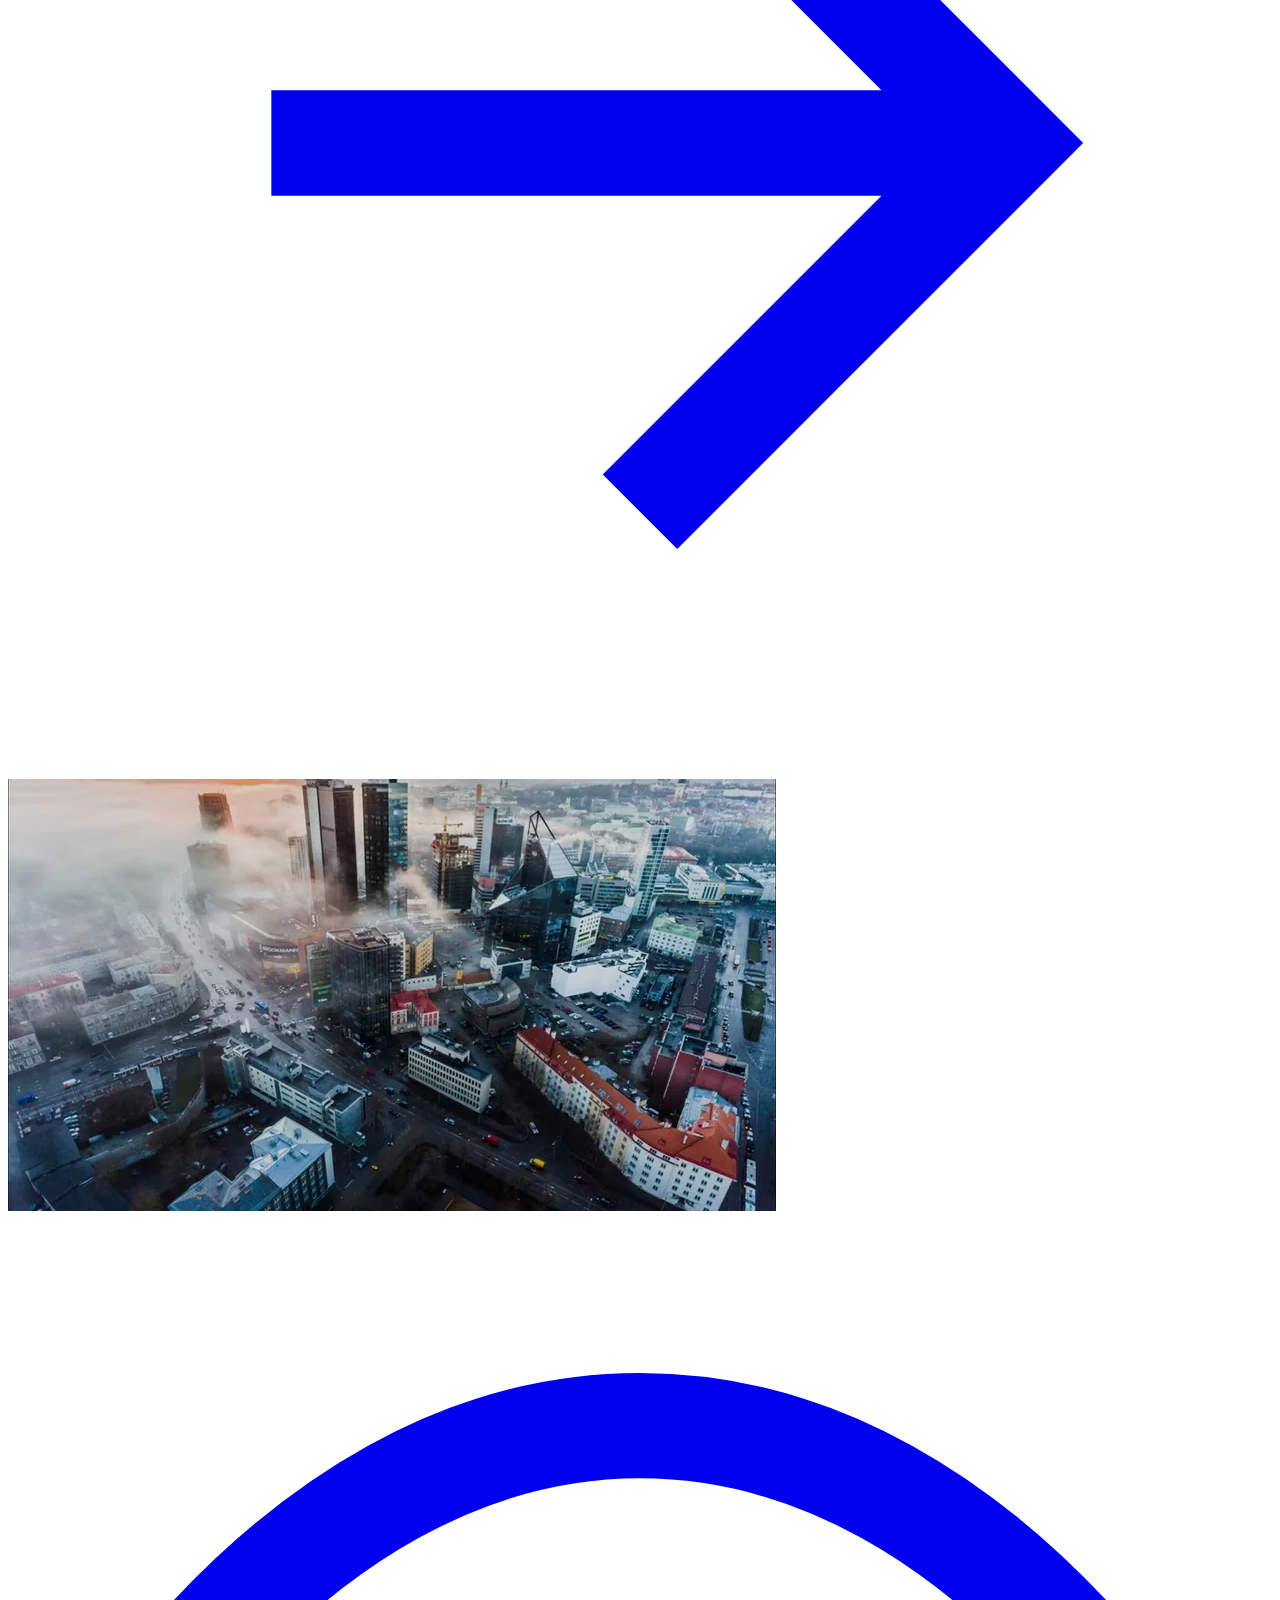
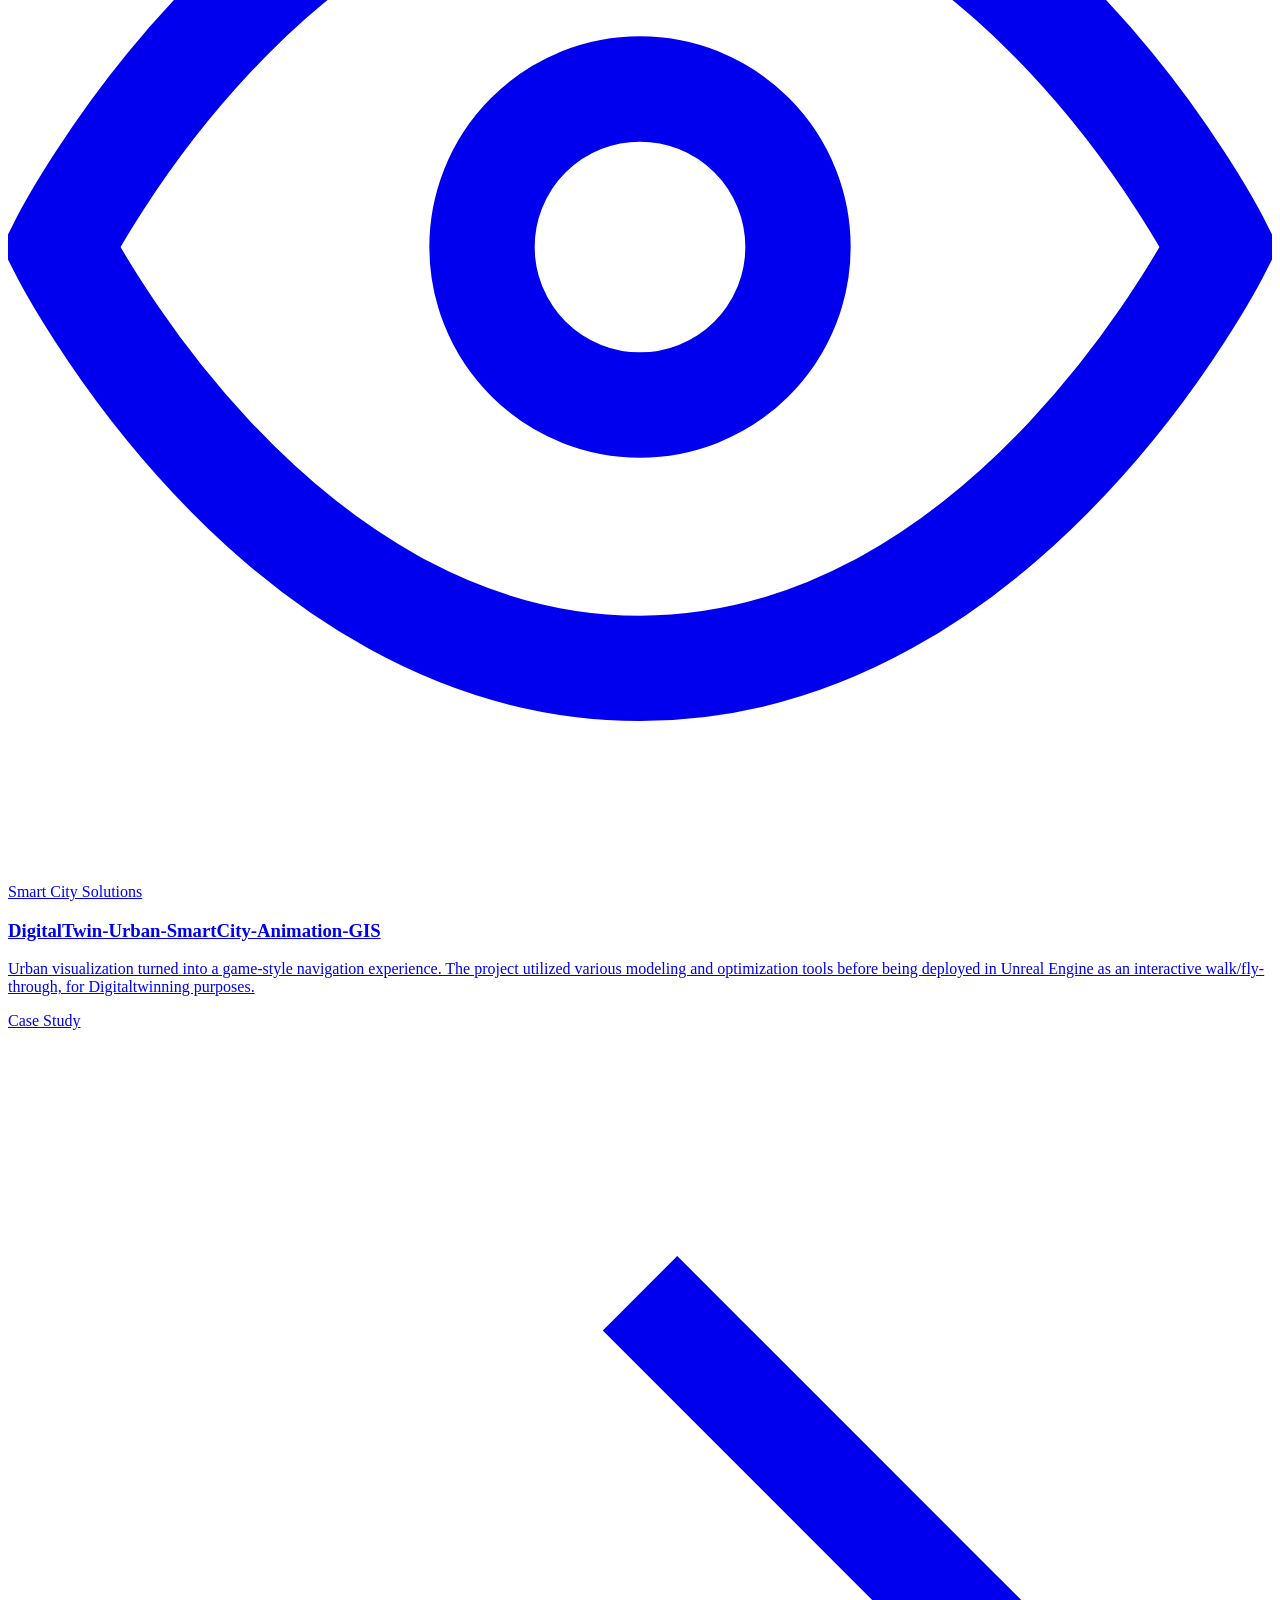
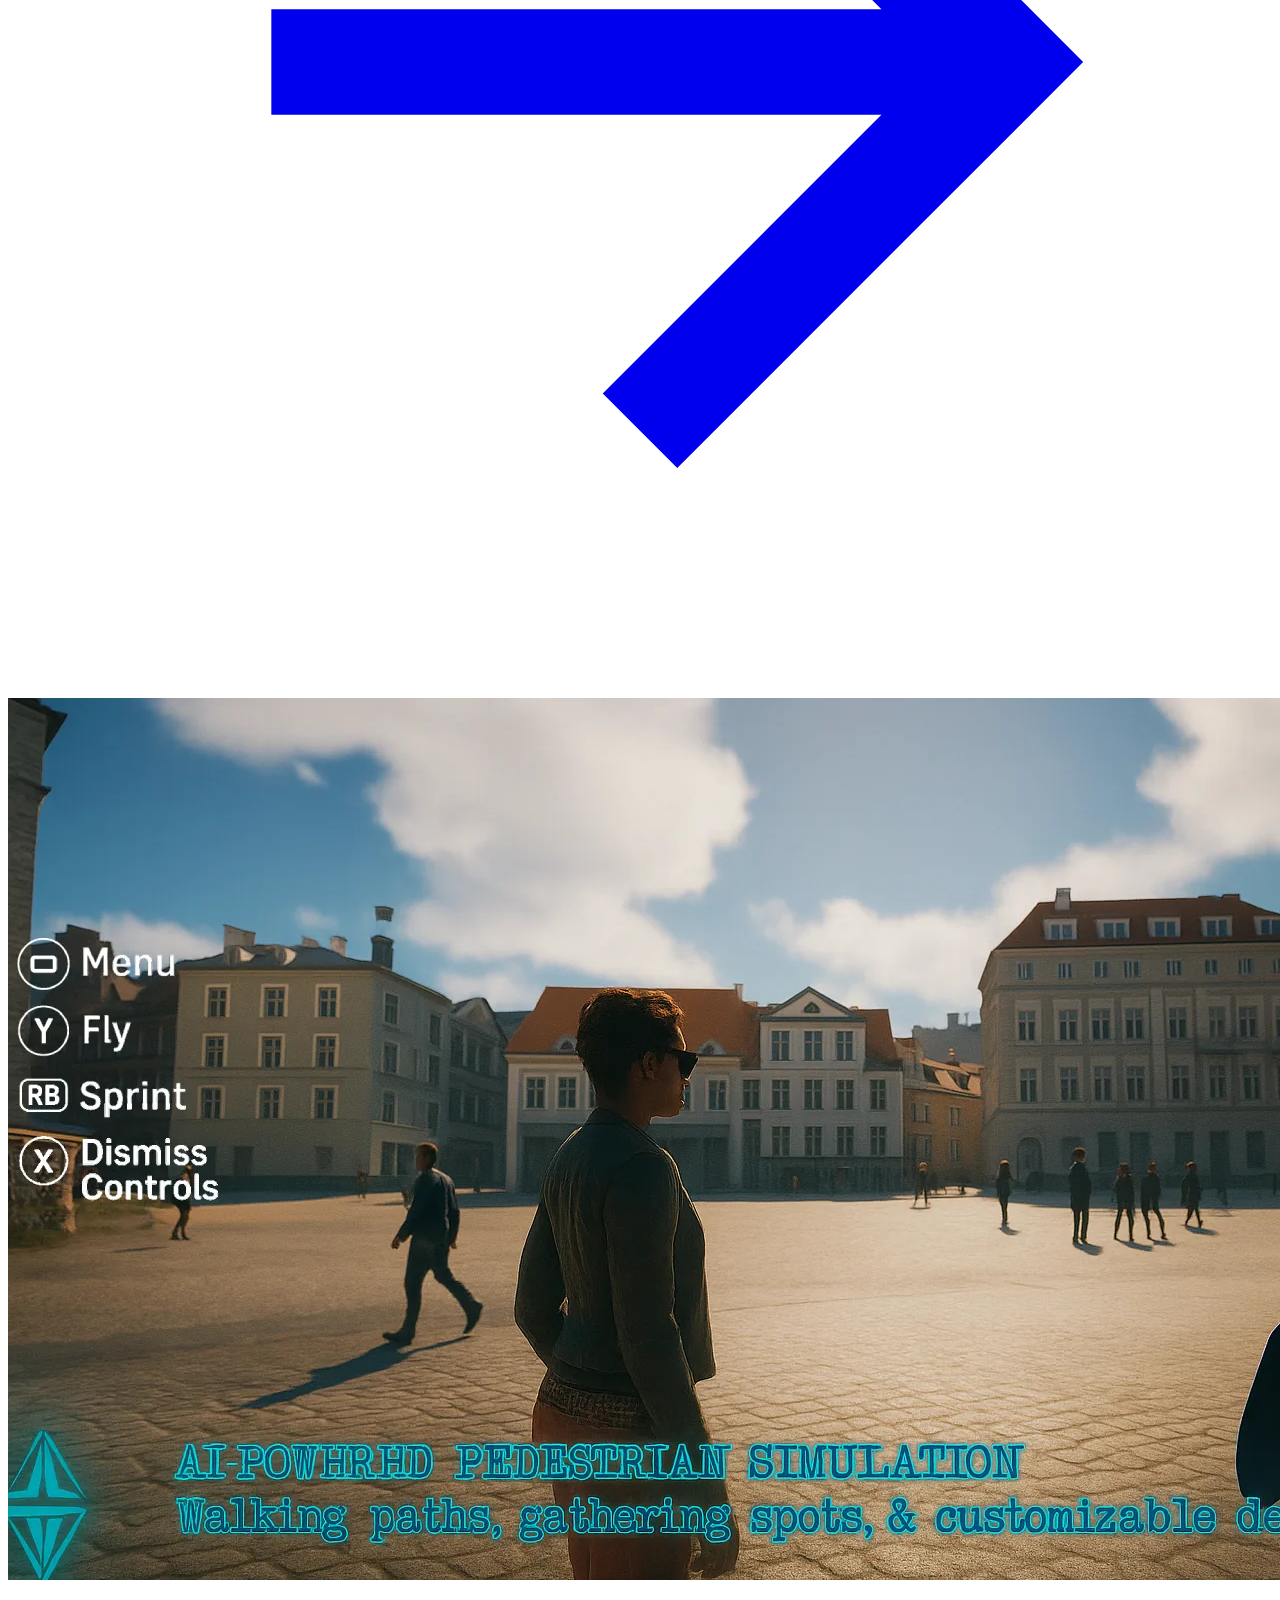
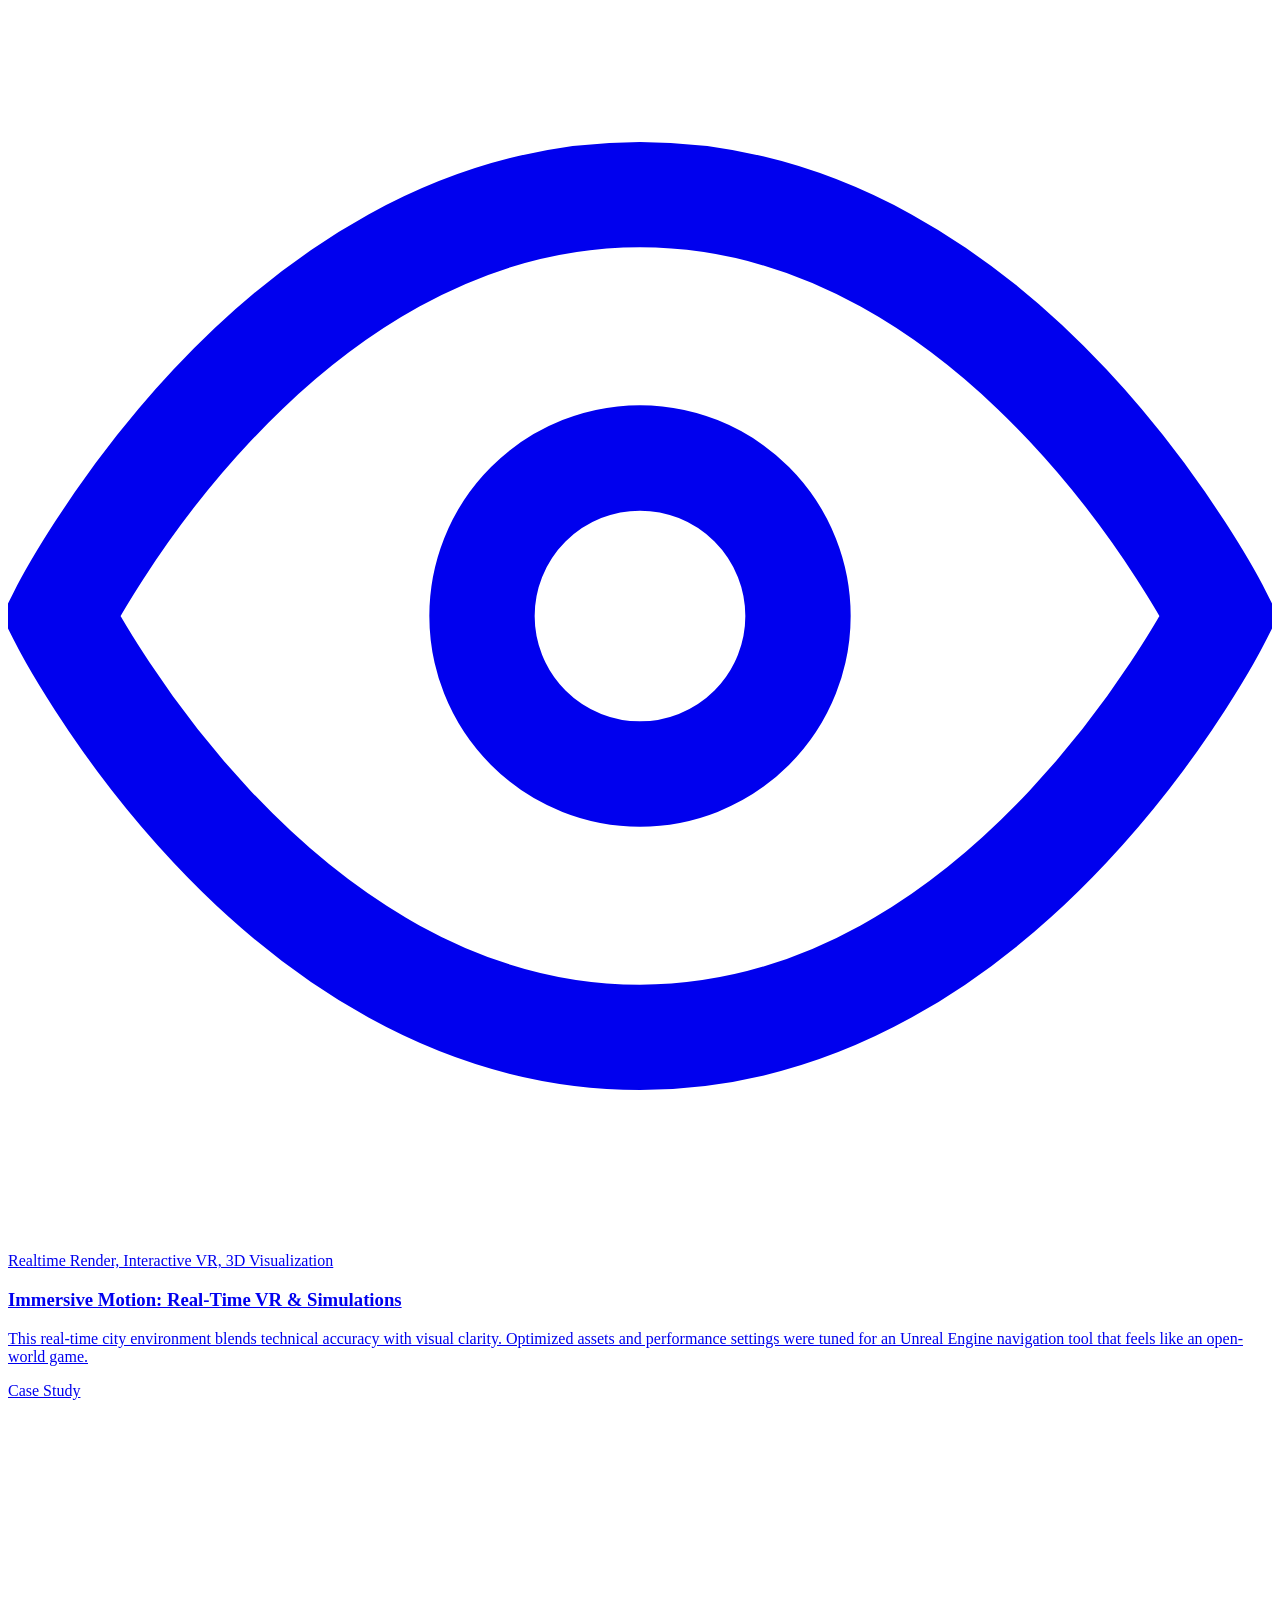
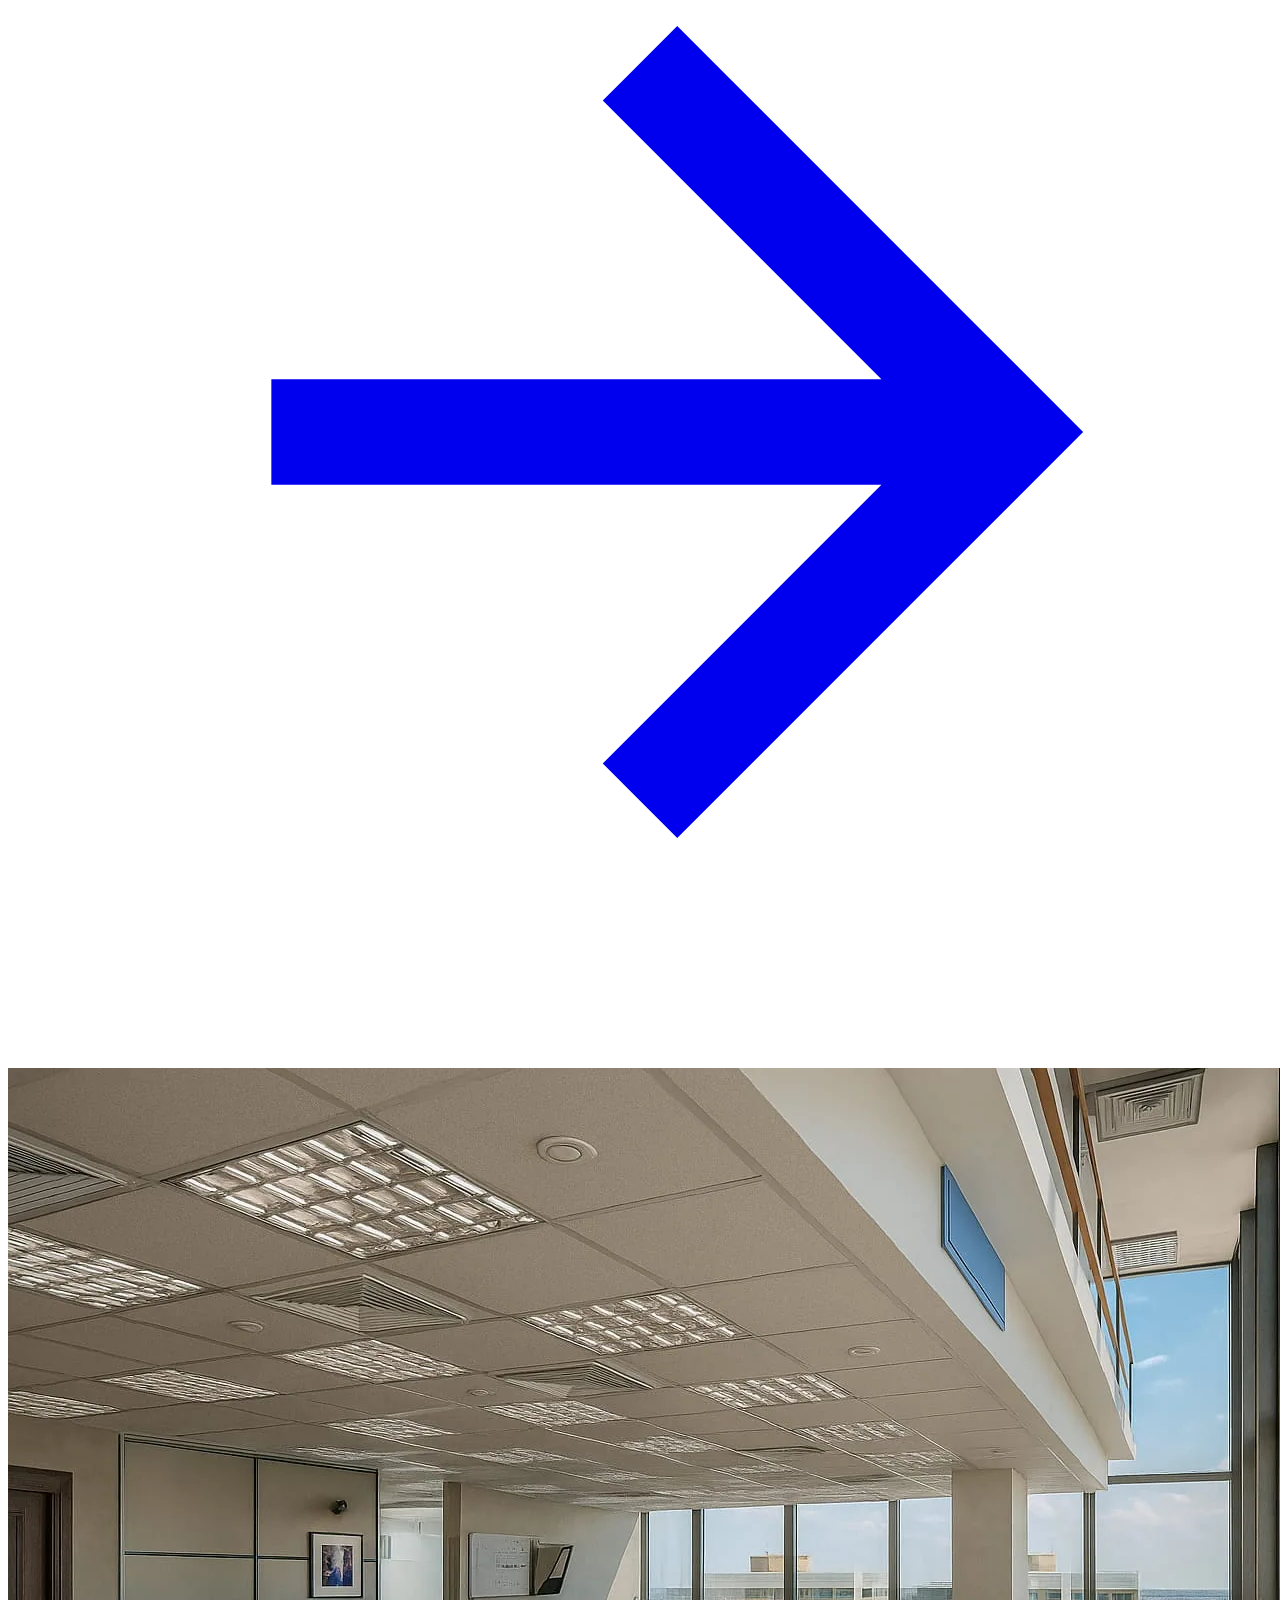
==== commit c6c9f2ce: "perf: asset caching, security headers, preconnect, logo + logo-grid weight Follow-up to the SEO pass" ====
--- a/index.html
+++ b/index.html
@@ -67,6 +67,10 @@
   }
   </script>
 
+  <!-- Role: Warm up third-party connections used by fonts and icons (saves DNS+TLS on first paint). -->
+  <link rel="preconnect" href="https://fonts.googleapis.com" />
+  <link rel="preconnect" href="https://fonts.gstatic.com" crossorigin />
+  <link rel="preconnect" href="https://cdnjs.cloudflare.com" />
   <!-- Role: Load web font (Roboto). Improves typography consistency across devices. -->
   <link href="https://fonts.googleapis.com/css2?family=Roboto:wght@300;400;700&display=swap" rel="stylesheet">
 
@@ -440,10 +444,10 @@
       <div class="logos-track" id="logosTrack">
         <!-- First Set of Logos -->
         <div class="logo-item">
-          <img src="images/logos/client1.png" alt="Client logo 1 — 3DXENON" loading="lazy" decoding="async">
-        </div>
-        <div class="logo-item">
-          <img src="images/logos/client2.png" alt="Client logo 2 — 3DXENON" loading="lazy" decoding="async">
+          <img src="images/logos/client1.webp" alt="Client logo 1 — 3DXENON" loading="lazy" decoding="async">
+        </div>
+        <div class="logo-item">
+          <img src="images/logos/client2.webp" alt="Client logo 2 — 3DXENON" loading="lazy" decoding="async">
         </div>
         <div class="logo-item">
           <img src="images/logos/client3.png" alt="Client logo 3 — 3DXENON" loading="lazy" decoding="async">
@@ -452,7 +456,7 @@
           <img src="images/logos/client4.png" alt="Client logo 4 — 3DXENON" loading="lazy" decoding="async">
         </div>
         <div class="logo-item">
-          <img src="images/logos/client5.png" alt="Client logo 5 — 3DXENON" loading="lazy" decoding="async">
+          <img src="images/logos/client5.webp" alt="Client logo 5 — 3DXENON" loading="lazy" decoding="async">
         </div>
         <div class="logo-item">
           <img src="images/logos/client6.png" alt="Client logo 6 — 3DXENON" loading="lazy" decoding="async">
@@ -461,15 +465,15 @@
           <img src="images/logos/client7.png" alt="Client logo 7 — 3DXENON" loading="lazy" decoding="async">
         </div>
         <div class="logo-item">
-          <img src="images/logos/client8.png" alt="Client logo 8 — 3DXENON" loading="lazy" decoding="async">
+          <img src="images/logos/client8.webp" alt="Client logo 8 — 3DXENON" loading="lazy" decoding="async">
         </div>
         
         <!-- Duplicate Set for Seamless Loop -->
         <div class="logo-item">
-          <img src="images/logos/client1.png" alt="Client logo 1 — 3DXENON" loading="lazy" decoding="async">
-        </div>
-        <div class="logo-item">
-          <img src="images/logos/client2.png" alt="Client logo 2 — 3DXENON" loading="lazy" decoding="async">
+          <img src="images/logos/client1.webp" alt="Client logo 1 — 3DXENON" loading="lazy" decoding="async">
+        </div>
+        <div class="logo-item">
+          <img src="images/logos/client2.webp" alt="Client logo 2 — 3DXENON" loading="lazy" decoding="async">
         </div>
         <div class="logo-item">
           <img src="images/logos/client3.png" alt="Client logo 3 — 3DXENON" loading="lazy" decoding="async">
@@ -478,7 +482,7 @@
           <img src="images/logos/client4.png" alt="Client logo 4 — 3DXENON" loading="lazy" decoding="async">
         </div>
         <div class="logo-item">
-          <img src="images/logos/client5.png" alt="Client logo 5 — 3DXENON" loading="lazy" decoding="async">
+          <img src="images/logos/client5.webp" alt="Client logo 5 — 3DXENON" loading="lazy" decoding="async">
         </div>
         <div class="logo-item">
           <img src="images/logos/client6.png" alt="Client logo 6 — 3DXENON" loading="lazy" decoding="async">
@@ -487,7 +491,7 @@
           <img src="images/logos/client7.png" alt="Client logo 7 — 3DXENON" loading="lazy" decoding="async">
         </div>
         <div class="logo-item">
-          <img src="images/logos/client8.png" alt="Client logo 8 — 3DXENON" loading="lazy" decoding="async">
+          <img src="images/logos/client8.webp" alt="Client logo 8 — 3DXENON" loading="lazy" decoding="async">
         </div>
       </div>
     </div>
@@ -497,13 +501,13 @@
       <div class="logos-track logos-track-reverse" id="logosTrackReverse">
         <!-- First Set of Logos -->
         <div class="logo-item">
-          <img src="images/logos/client9.png" alt="Client logo 9 — 3DXENON" loading="lazy" decoding="async">
-        </div>
-        <div class="logo-item">
-          <img src="images/logos/client10.png" alt="Client logo 10 — 3DXENON" loading="lazy" decoding="async">
-        </div>
-        <div class="logo-item">
-          <img src="images/logos/client11.png" alt="Client logo 11 — 3DXENON" loading="lazy" decoding="async">
+          <img src="images/logos/client9.webp" alt="Client logo 9 — 3DXENON" loading="lazy" decoding="async">
+        </div>
+        <div class="logo-item">
+          <img src="images/logos/client10.webp" alt="Client logo 10 — 3DXENON" loading="lazy" decoding="async">
+        </div>
+        <div class="logo-item">
+          <img src="images/logos/client11.webp" alt="Client logo 11 — 3DXENON" loading="lazy" decoding="async">
         </div>
         <div class="logo-item">
           <img src="images/logos/client12.png" alt="Client logo 12 — 3DXENON" loading="lazy" decoding="async">
@@ -512,7 +516,7 @@
           <img src="images/logos/client13.png" alt="Client logo 13 — 3DXENON" loading="lazy" decoding="async">
         </div>
         <div class="logo-item">
-          <img src="images/logos/client14.png" alt="Client logo 14 — 3DXENON" loading="lazy" decoding="async">
+          <img src="images/logos/client14.webp" alt="Client logo 14 — 3DXENON" loading="lazy" decoding="async">
         </div>
         <div class="logo-item">
           <img src="images/logos/client15.png" alt="Client logo 15 — 3DXENON" loading="lazy" decoding="async">
@@ -523,13 +527,13 @@
         
         <!-- Duplicate Set for Seamless Loop -->
         <div class="logo-item">
-          <img src="images/logos/client9.png" alt="Client logo 9 — 3DXENON" loading="lazy" decoding="async">
-        </div>
-        <div class="logo-item">
-          <img src="images/logos/client10.png" alt="Client logo 10 — 3DXENON" loading="lazy" decoding="async">
-        </div>
-        <div class="logo-item">
-          <img src="images/logos/client11.png" alt="Client logo 11 — 3DXENON" loading="lazy" decoding="async">
+          <img src="images/logos/client9.webp" alt="Client logo 9 — 3DXENON" loading="lazy" decoding="async">
+        </div>
+        <div class="logo-item">
+          <img src="images/logos/client10.webp" alt="Client logo 10 — 3DXENON" loading="lazy" decoding="async">
+        </div>
+        <div class="logo-item">
+          <img src="images/logos/client11.webp" alt="Client logo 11 — 3DXENON" loading="lazy" decoding="async">
         </div>
         <div class="logo-item">
           <img src="images/logos/client12.png" alt="Client logo 12 — 3DXENON" loading="lazy" decoding="async">
@@ -538,7 +542,7 @@
           <img src="images/logos/client13.png" alt="Client logo 13 — 3DXENON" loading="lazy" decoding="async">
         </div>
         <div class="logo-item">
-          <img src="images/logos/client14.png" alt="Client logo 14 — 3DXENON" loading="lazy" decoding="async">
+          <img src="images/logos/client14.webp" alt="Client logo 14 — 3DXENON" loading="lazy" decoding="async">
         </div>
         <div class="logo-item">
           <img src="images/logos/client15.png" alt="Client logo 15 — 3DXENON" loading="lazy" decoding="async">
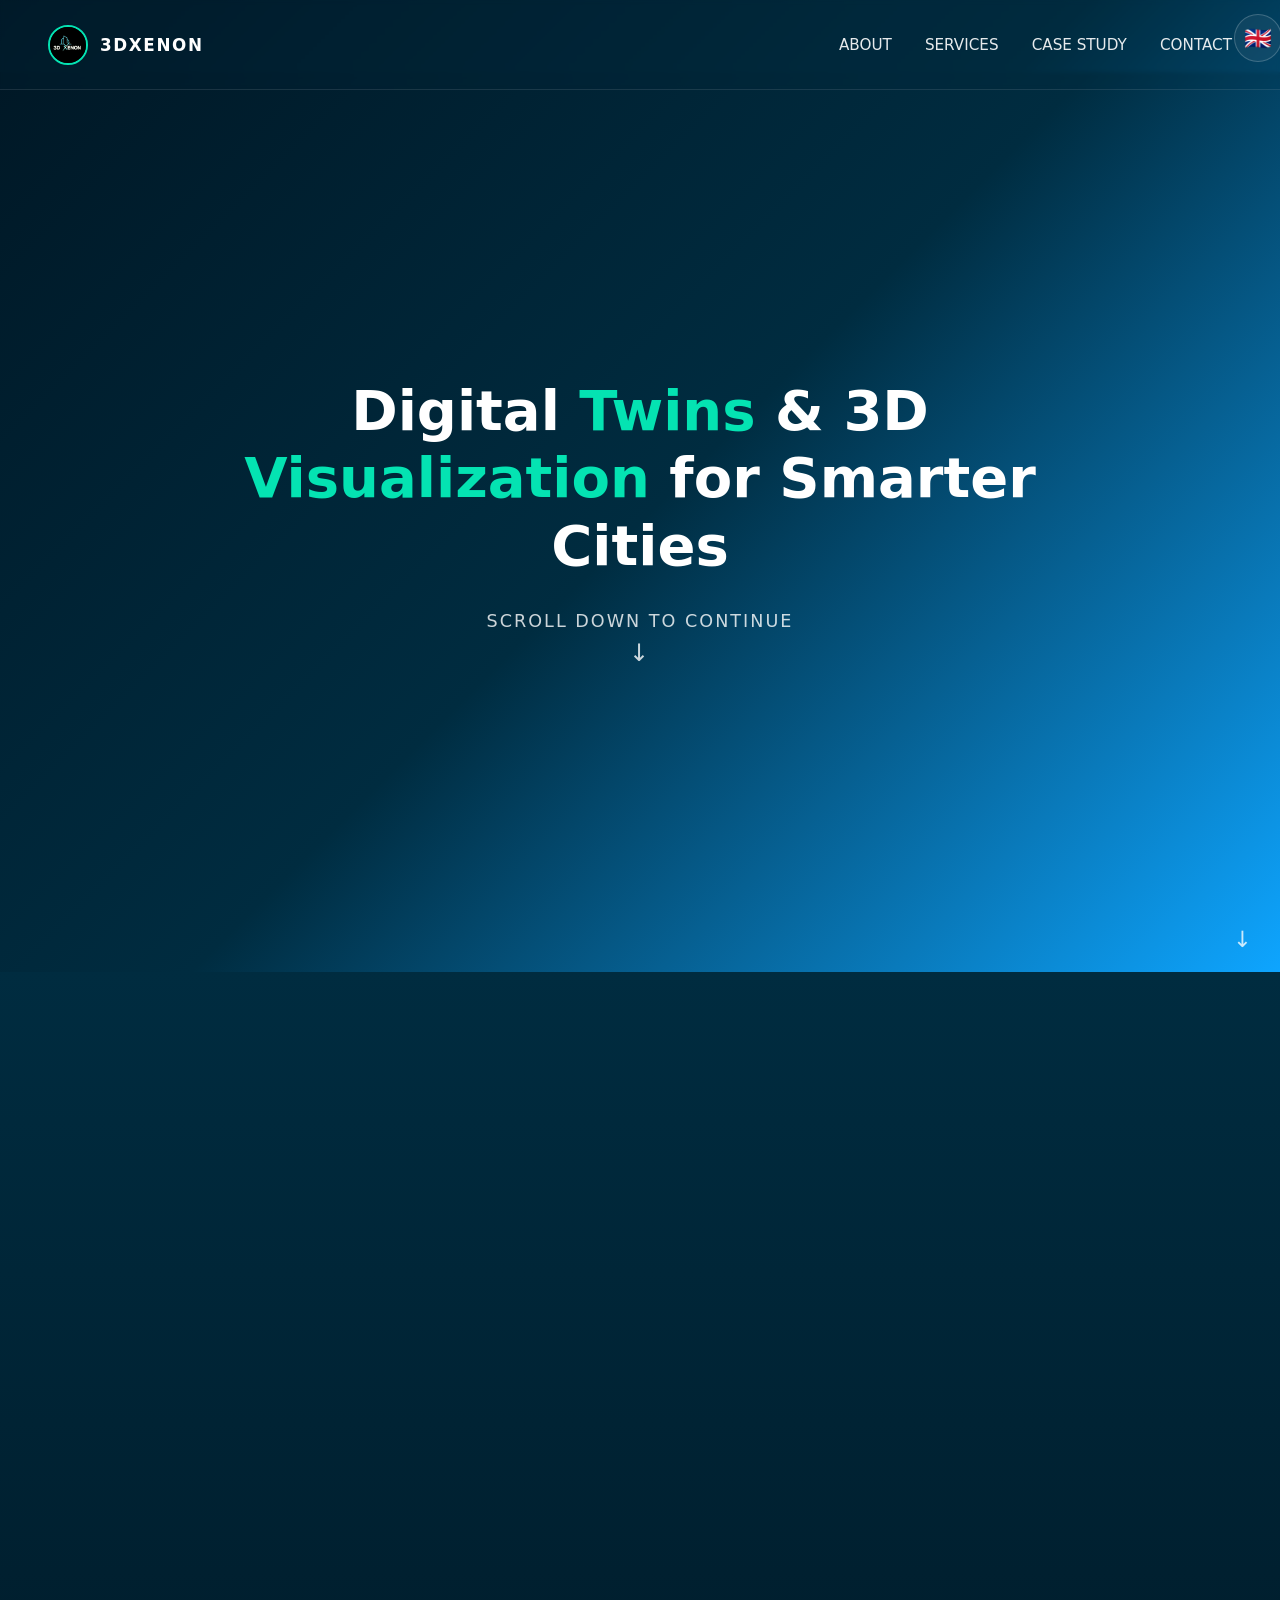
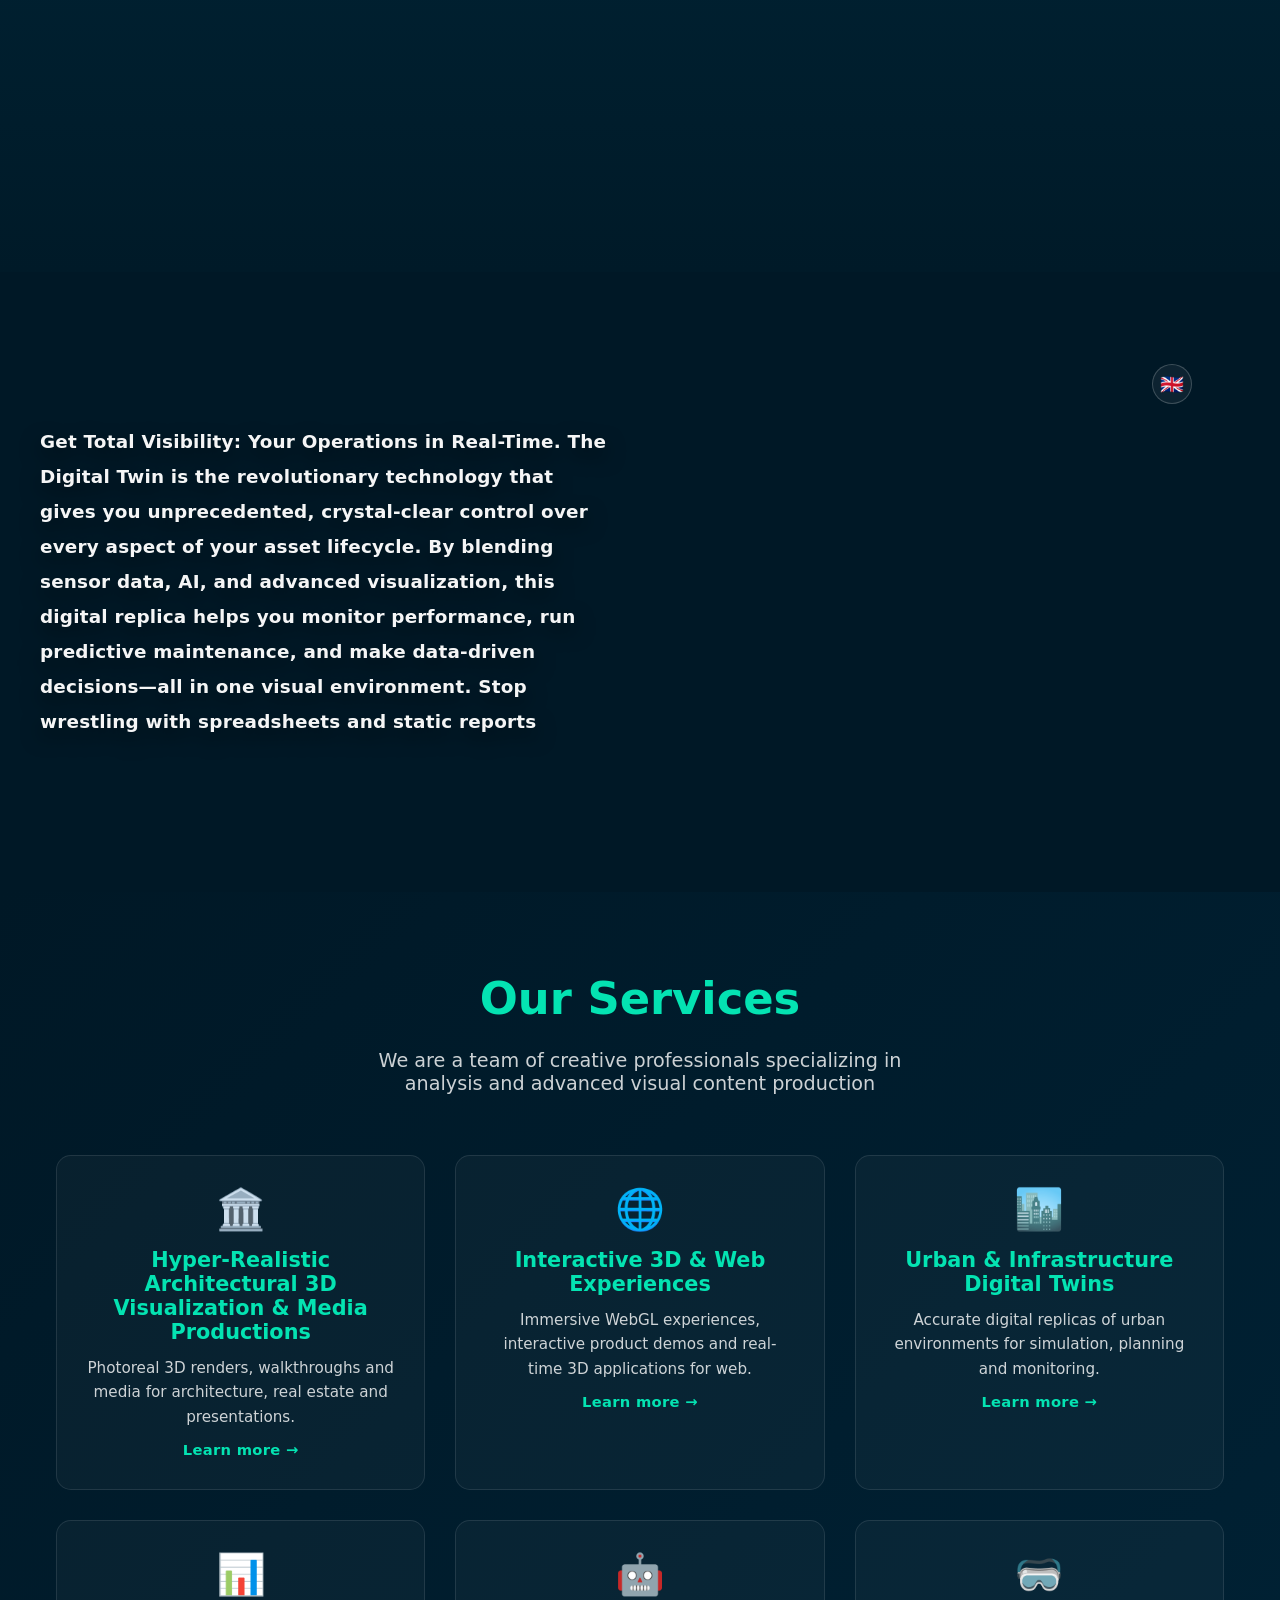
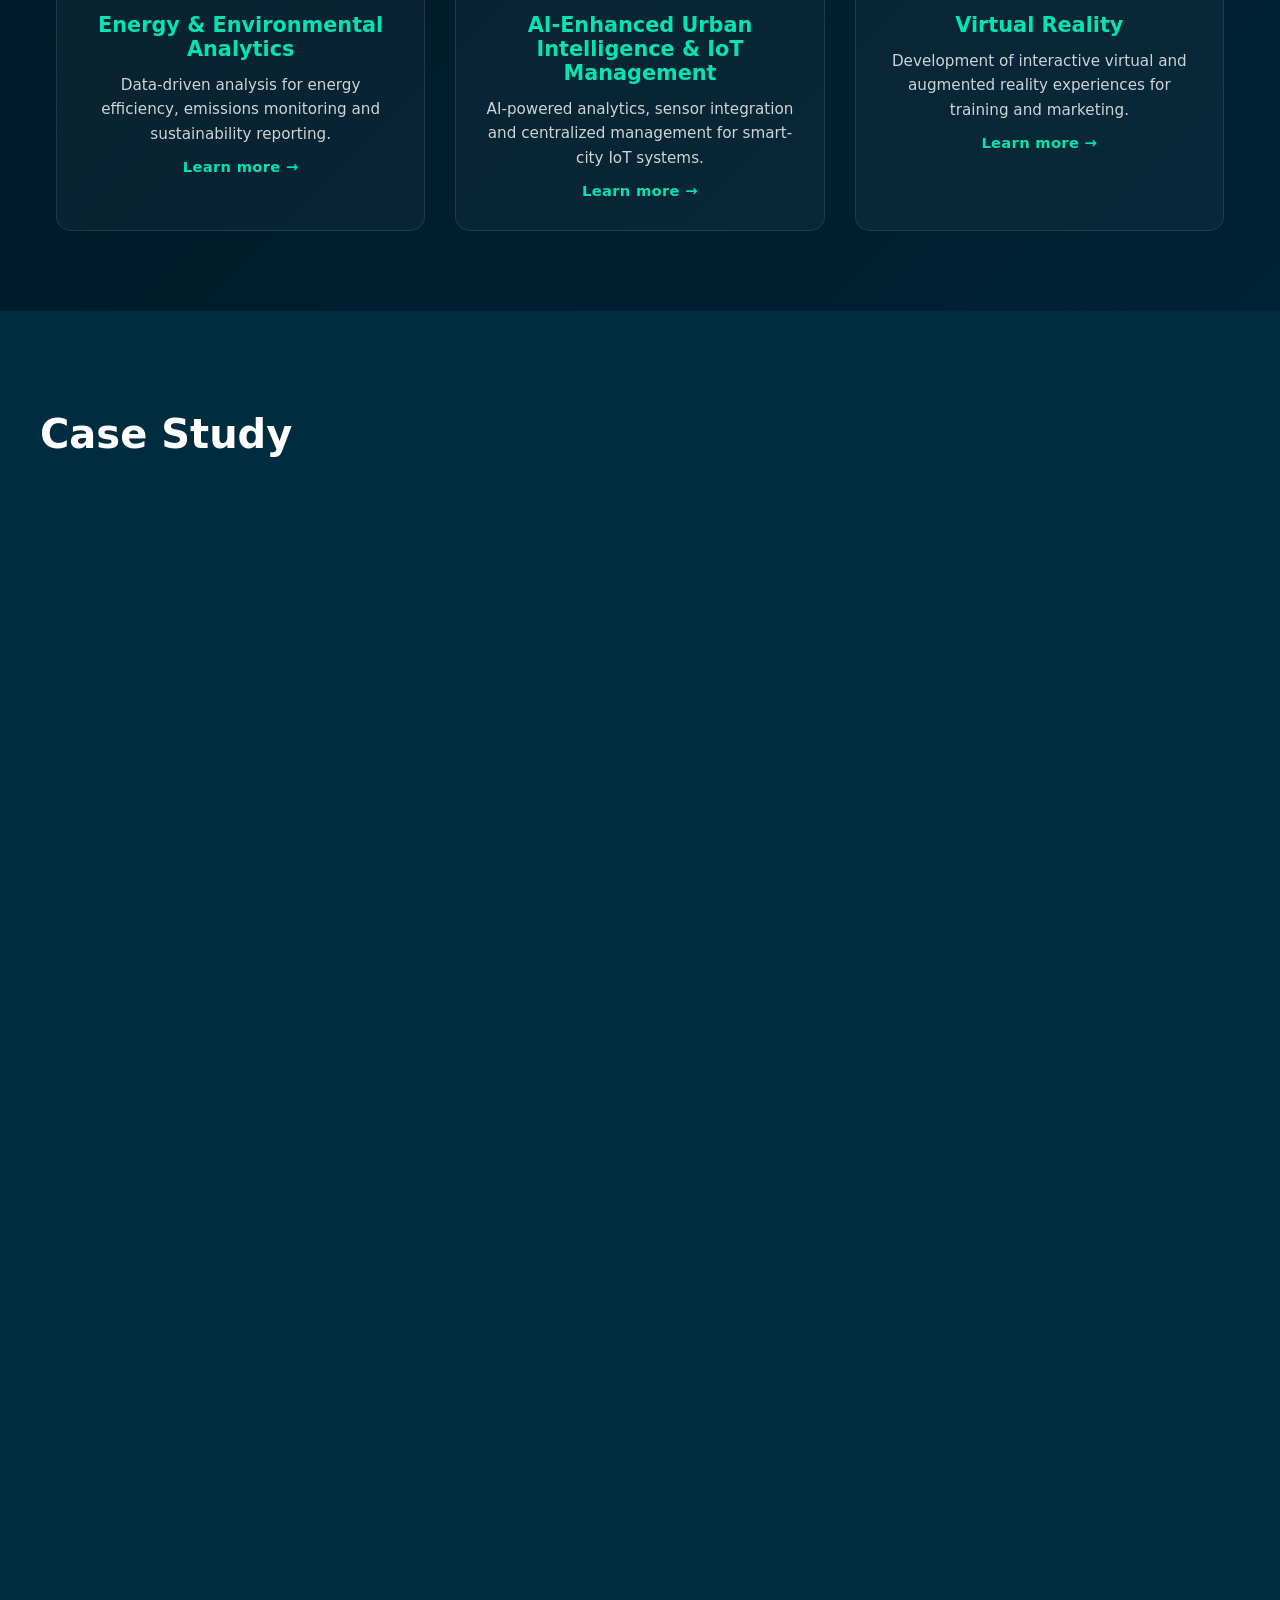
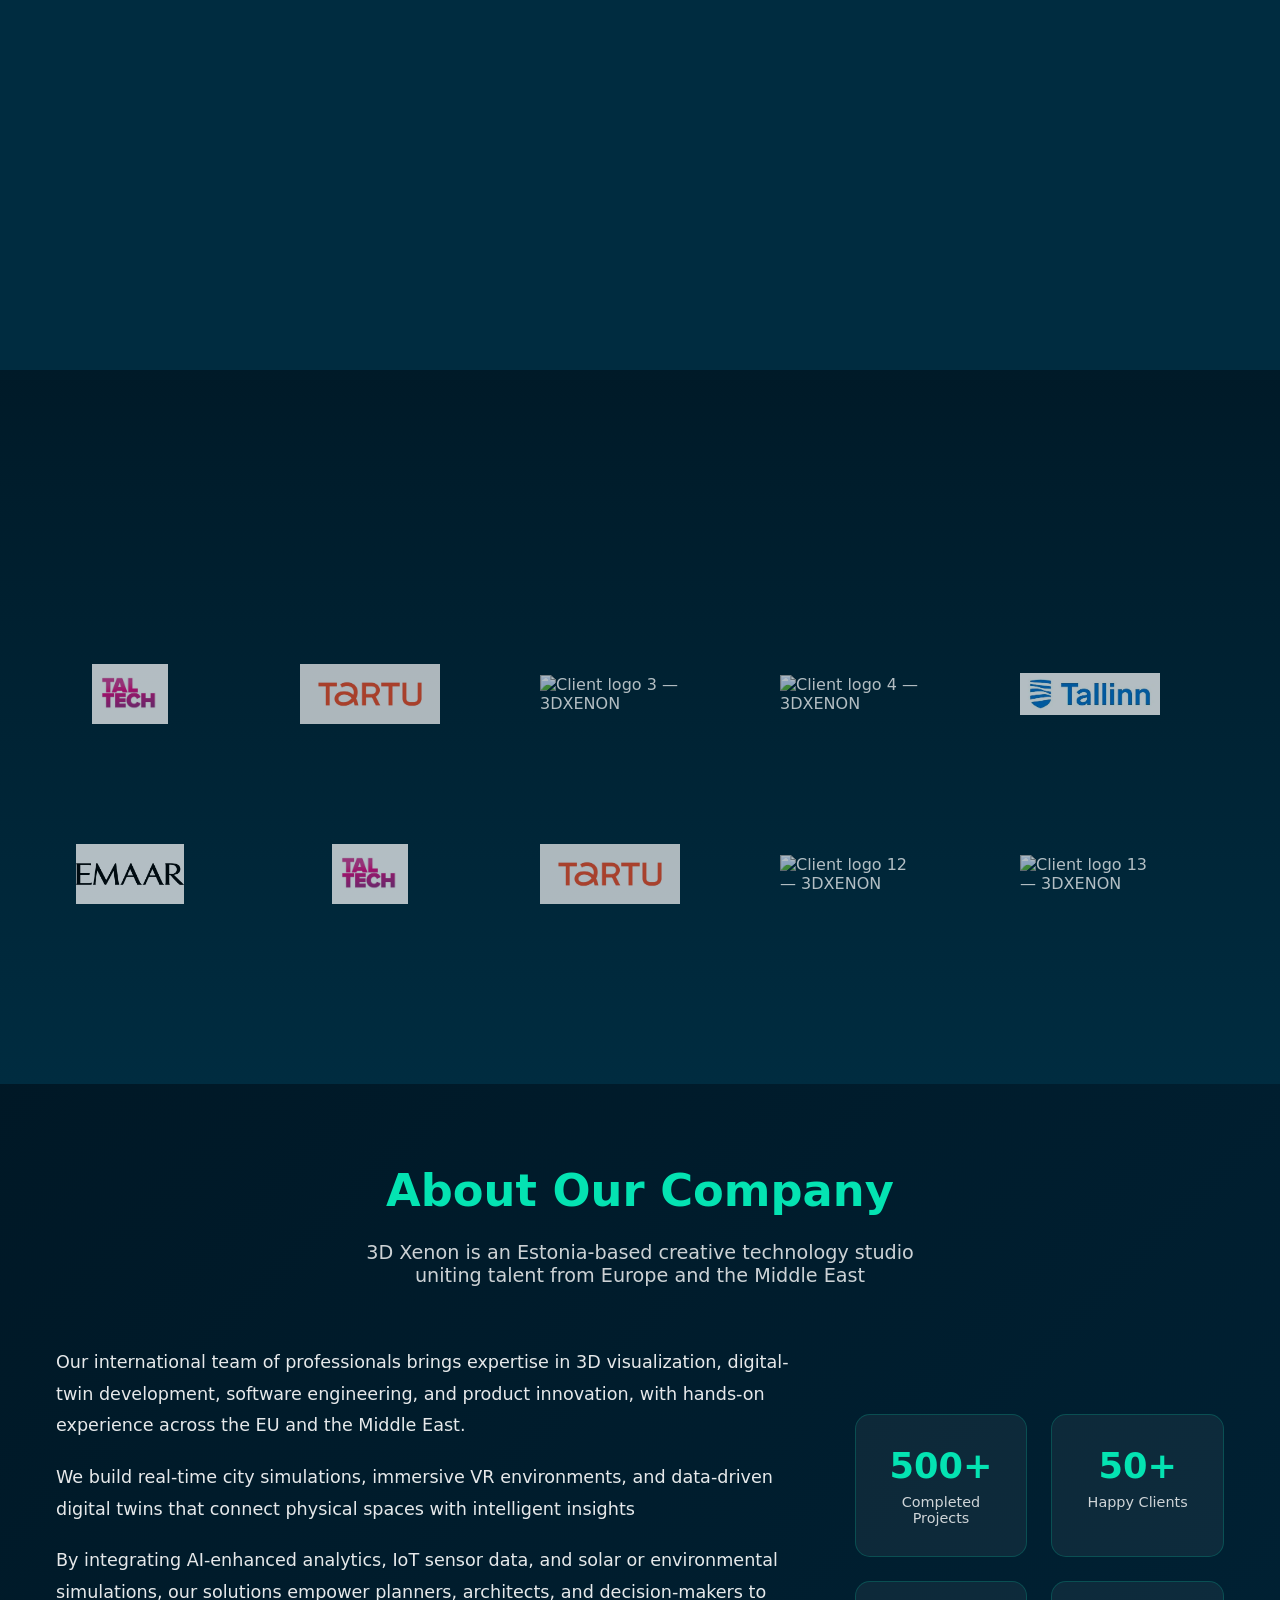
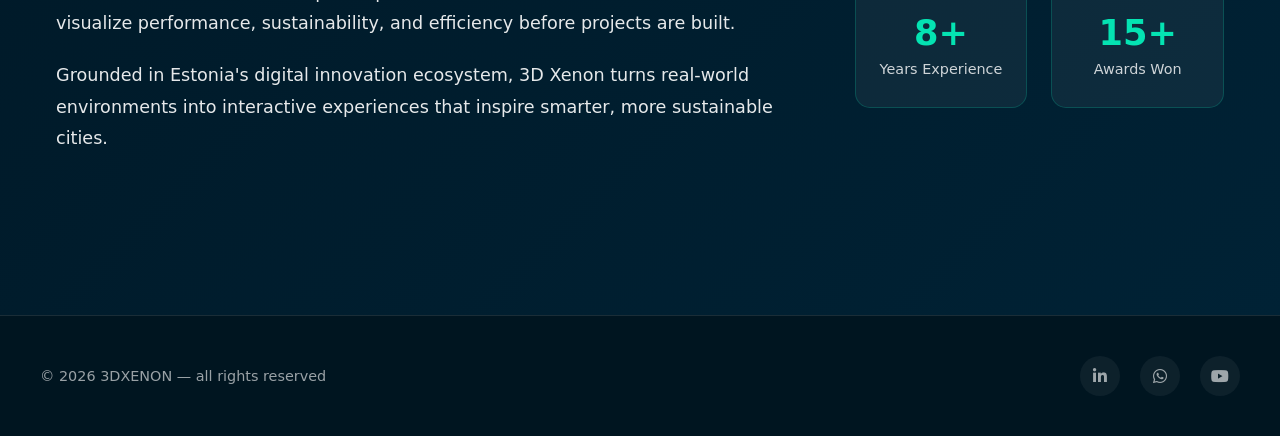
==== commit 0c5735ae: "SEO: keyword-aligned H1, heading rewrites, and six dedicated service pages Content and structure pas" ====
--- a/index.html
+++ b/index.html
@@ -115,11 +115,14 @@
     <!-- Role: Initial hero content: animated title words and a scroll instruction. Used for first impression and CTA to scroll. -->
     <div class="hero-initial" id="heroInitial">
       <h1 class="hero-title">
-        <span class="word" data-i18n="hero.title.1">From</span>
-        <span class="word" data-i18n="hero.title.2">Idea</span>
-        <span class="word" data-i18n="hero.title.3">to</span>
-        <span class="word" data-i18n="hero.title.4">Immersive</span>
-        <span class="word" data-i18n="hero.title.5">Reality</span>
+        <span class="word" data-i18n="hero.title.1">Digital</span>
+        <span class="word" data-i18n="hero.title.2">Twins</span>
+        <span class="word" data-i18n="hero.title.3">&amp;</span>
+        <span class="word" data-i18n="hero.title.4">3D</span>
+        <span class="word" data-i18n="hero.title.5">Visualization</span>
+        <span class="word" data-i18n="hero.title.6">for</span>
+        <span class="word" data-i18n="hero.title.7">Smarter</span>
+        <span class="word" data-i18n="hero.title.8">Cities</span>
       </h1>
       <p class="scroll-instruction" id="scrollInstruction" data-i18n="hero.scroll">SCROLL DOWN TO CONTINUE</p>
     </div>
@@ -186,35 +189,41 @@
     <div class="service-icon">🏛️</div>
     <h3 class="service-title" data-i18n="service.1.title">Hyper-Realistic Architectural 3D Visualization & Media Productions</h3>
     <p class="service-desc" data-i18n="service.1.desc">Photoreal 3D renders, walkthroughs and media for architecture, real estate and presentations.</p>
+    <a class="service-link" href="/services/architectural-3d-visualization/" aria-label="Read more about architectural 3D visualization">Learn more &rarr;</a>
   </div>
 
    <div class="service-card">
     <div class="service-icon">🌐</div>
     <h3 class="service-title" data-i18n="service.2.title">Interactive 3D & Web Experiences</h3>
     <p class="service-desc" data-i18n="service.2.desc">Immersive WebGL experiences, interactive product demos and real-time 3D applications for web.</p>
+    <a class="service-link" href="/services/interactive-3d-web-experiences/" aria-label="Read more about interactive 3D & web experiences">Learn more &rarr;</a>
   </div>
 
    <div class="service-card">
     <div class="service-icon">🏙️</div>
     <h3 class="service-title" data-i18n="service.3.title">Urban & Infrastructure Digital Twins</h3>
     <p class="service-desc" data-i18n="service.3.desc">Accurate digital replicas of urban environments for simulation, planning and monitoring.</p>
+    <a class="service-link" href="/services/urban-infrastructure-digital-twins/" aria-label="Read more about urban & infrastructure digital twins">Learn more &rarr;</a>
   </div>
 
    <div class="service-card">
     <div class="service-icon">📊</div>
     <h3 class="service-title" data-i18n="service.4.title">Energy & Environmental Analytics</h3>
     <p class="service-desc" data-i18n="service.4.desc">Data-driven analysis for energy efficiency, emissions monitoring and sustainability reporting.</p>
+    <a class="service-link" href="/services/energy-environmental-analytics/" aria-label="Read more about energy & environmental analytics">Learn more &rarr;</a>
   </div>
 
    <div class="service-card">
     <div class="service-icon">🤖</div>
     <h3 class="service-title" data-i18n="service.5.title">AI-Enhanced Urban Intelligence & IoT Management</h3>
     <p class="service-desc" data-i18n="service.5.desc">AI-powered analytics, sensor integration and centralized management for smart-city IoT systems.</p>
+    <a class="service-link" href="/services/ai-urban-intelligence-iot/" aria-label="Read more about AI urban intelligence & IoT">Learn more &rarr;</a>
   </div>
    <div class="service-card">
   <div class="service-icon">🥽</div>
     <h3 class="service-title" data-i18n="service.6.title">Virtual Reality</h3>
     <p class="service-desc" data-i18n="service.6.desc">Development of interactive virtual and augmented reality experiences for training and marketing.</p>
+    <a class="service-link" href="/services/virtual-reality-production/" aria-label="Read more about virtual reality production">Learn more &rarr;</a>
 </div>
 </div>
 
--- a/css/style.css
+++ b/css/style.css
@@ -0,0 +1,1561 @@
+/* Role: Global reset — ensures consistent box model and removes default spacing across browsers. */
+* { box-sizing: border-box; margin:0; padding:0; }
+
+/* Role: Ensure the html and body elements always span the full viewport height for layout calculations. */
+html,body { height:100%;}
+
+/* Role: Base body styles — typography, background gradient, text color, and smoothing for improved rendering. Prevents horizontal overflow by default. */
+body {
+  font-family: "Roboto", system-ui, -apple-system, "Segoe UI", Roboto, "Helvetica Neue", Arial;
+  background:  linear-gradient(135deg, #001826 0%, #002c40 50%, #0ea5ff 100%);
+  color: #fff;
+  -webkit-font-smoothing:antialiased;
+  -moz-osx-font-smoothing:grayscale;
+  overflow-y: auto;
+}
+
+/* Role: Header layout — fixed top navigation area, spacing, translucent background and subtle border for separation. */
+header { 
+  position: fixed; 
+  top:0; 
+  left:0; 
+  right:0; 
+  height:90px; 
+  display:flex; 
+  align-items:center; 
+  justify-content:space-between; 
+  padding: 0 48px; 
+  background: rgba(0,44,64,0.15); 
+  backdrop-filter: blur(2px);
+  -webkit-backdrop-filter: none;
+  border-bottom: 1px solid rgba(255,255,255,0.1); 
+  z-index: 9999; 
+}
+
+/* Role: Logo block styling — aligns image and text, sets weight and spacing for brand identity. */
+.logo { 
+  display: flex; 
+  align-items: center; 
+  font-weight: 700; 
+  letter-spacing: 1.6px; 
+  color: #ffffff; 
+  font-size: 1.05rem; 
+}
+
+/* Role: Logo image appearance — circular avatar, border accent, and spacing from the brand text. */
+.logo img { 
+  height: 40px; 
+  width: 40px;
+  border-radius: 50%;
+  border: 2px solid #04e3b2;
+  object-fit: cover;
+  margin-right: 12px; 
+}
+
+/* Role: Navigation link styles — spacing, weight and hover accent color. */
+nav a { color: #fff; text-decoration: none; margin-left: 28px; opacity: 0.9; font-weight: 500; font-size: 0.95rem; }
+nav a:hover { color: #04e3b2; }
+
+/* Role: Spacer to offset the fixed header so page content does not appear beneath it. */
+.spacer { height: 72px; }
+
+/* Role: Hero container — full viewport height area that centers its content and hides overflow. */
+.hero { position: relative; width: 100%; height: 100vh; overflow: hidden; display: flex; align-items: center; justify-content: center; background: #001826; }
+
+/* Role: Initial hero content overlay — title and CTA that appear before the embedded video becomes visible. Includes entrance transitions. */
+.hero-initial {
+  position: absolute;
+  top: 0;
+  left: 0;
+  width: 100%;
+  height: 100%;
+  display: flex;
+  flex-direction: column;
+  align-items: center;
+  justify-content: center;
+  z-index: 10;
+  background: linear-gradient(135deg, #001826 0%, #002c40 50%, #0ea5ff 100%);
+  transition: opacity 1s ease, transform 1s ease;
+}
+
+/* Role: Utility state to hide the initial hero content (used when user scrolls or video appears). */
+.hero-initial.hide {
+  opacity: 0;
+  transform: translateY(-50px);
+  pointer-events: none;
+}
+
+/* Role: Hero title typography — large, bold headline with responsive padding and max width for readability. */
+.hero-title {
+  font-size: 3.5rem;
+  font-weight: 700;
+  color: #fff;
+  text-align: center;
+  line-height: 1.2;
+  margin-bottom: 2rem;
+  max-width: 900px;
+  padding: 0 2rem;
+}
+
+/* Role: Individual word animation wrapper — used to stagger entrance animations for each word in the headline. */
+.hero-title .word {
+  display: inline-block;
+  opacity: 0;
+  transform: translateY(30px);
+  animation: slideUpFade 0.8s ease forwards;
+}
+
+/* Role: Staggered animation delays and highlighted color for specific words to create emphasis. */
+.hero-title .word:nth-child(1) { animation-delay: 0.20s; }
+.hero-title .word:nth-child(2) { animation-delay: 0.38s; color: #04e3b2; }
+.hero-title .word:nth-child(3) { animation-delay: 0.56s; }
+.hero-title .word:nth-child(4) { animation-delay: 0.74s; }
+.hero-title .word:nth-child(5) { animation-delay: 0.92s; color: #04e3b2; }
+.hero-title .word:nth-child(6) { animation-delay: 1.10s; }
+.hero-title .word:nth-child(7) { animation-delay: 1.28s; }
+.hero-title .word:nth-child(8) { animation-delay: 1.46s; }
+
+/* Role: Keyframe used by the headline word animation to slide up and fade in. */
+@keyframes slideUpFade {
+  to {
+    opacity: 1;
+    transform: translateY(0);
+  }
+}
+
+/* Role: Scroll instruction CTA styles — smaller text with delayed animation and hover accent. */
+.scroll-instruction {
+  font-size: 1.1rem;
+  color: rgba(255,255,255,0.8);
+  text-align: center;
+  letter-spacing: 2px;
+  font-weight: 500;
+  opacity: 0;
+  animation: slideUpFade 0.8s ease forwards;
+  animation-delay: 2s;
+  cursor: pointer;
+  transition: color 0.3s ease;
+}
+
+/* Role: Hover effect for the scroll instruction to match brand accent color. */
+.scroll-instruction:hover {
+  color: #04e3b2;
+}
+
+/* Role: Adds a downward arrow after the instruction and a subtle bounce animation for attention. */
+.scroll-instruction::after {
+  content: '↓';
+  display: block;
+  font-size: 1.5rem;
+  margin-top: 0.5rem;
+  animation: bounce 2s infinite;
+  animation-delay: 3s;
+}
+
+/* Role: Container that holds the embedded video iframe(s). Initially translated offscreen and faded out to allow an animated reveal. Also provides scroll-snap behavior for internal sections. */
+.video-container { 
+  position: relative;
+  width: 100%; 
+  max-width: none; 
+  height: 100vh; 
+  border-radius: 0; 
+  overflow-y: auto; 
+  overflow-x: hidden; 
+  box-shadow: none; 
+  scroll-behavior: smooth ; 
+  scroll-snap-type: y mandatory; 
+  overscroll-behavior: contain; 
+  -webkit-overflow-scrolling: touch;
+  transform: translateY(100vh);
+  opacity: 0;
+  transition: transform 1.2s cubic-bezier(0.25, 1, 0.5, 1), opacity 0.8s ease;
+}
+
+/* Role: Visible state for the video container to slide it into view and fade it in. */
+.video-container.show {
+  transform: translateY(0);
+  opacity: 1;
+}
+
+/* Role: Completely hide native scrollbars in WebKit-based browsers for a cleaner visual. */
+.video-container::-webkit-scrollbar {
+  display: none;
+  width: 0 !important;
+}
+.video-container {
+  -ms-overflow-style: none; 
+  scrollbar-width: none; 
+}
+.video-container * {
+  scrollbar-width: none;
+}
+
+/* Role: Each hero-section fills the container and participates in scroll-snap; ensures only one section visible at a time. */
+.hero-section { height: 100%; width: 100%; position: relative; flex-shrink: 0; scroll-snap-align: center; scroll-snap-stop: always; display: flex; align-items: center; justify-content: center; }
+
+/* Role: Video element styling for sections; positioned absolutely to overlay the section area and use object-fit to control scaling. Opacity transitions handle fade between videos. */
+.sectionVideo { position: absolute; top:0; left:0; width:100%; height:100%; /* keep aspect ratio without cropping */ object-fit:fill; object-position: center center; background: #001826; display: block; opacity: 0; transition: opacity 900ms ease; z-index: 1; }
+.sectionVideo.visible { opacity: 1; }
+
+/* Role: Overlay text that appears on top of videos; hidden by default and revealed when the section becomes active. Pointer-events disabled to avoid blocking video interaction. */
+.hero-overlay { position: absolute; z-index:20; max-width: 860px; padding: 28px 30px; text-align: left; bottom: 2px; left: 28px; color: #ffffff; font-weight: 1200;pointer-events: none; opacity: 0; transform: translateY(12px); transition: opacity 420ms ease, transform 420ms ease;text-shadow: 0 8px 24px rgba(0,0,0,0.8); }
+.hero-section.show-overlay .hero-overlay { opacity: 1; transform: translateY(0); }
+
+/* Role: Container for the 'season' demo iframe — provides full-height layout and background. */
+.season-container {
+  width: 100%;
+  display: grid;
+  margin: 0;
+  padding: 60px 40px;
+  border: none;
+  background-color: #001826;
+  position: relative;
+  grid-template-columns: 1fr 1fr;
+  align-items: center;
+  gap: 60px;
+}
+
+.season-text {
+  font-size: 1.15rem;
+  line-height: 1.9;
+  color: rgba(255, 255, 255, 0.96); 
+  font-weight: 900;
+  letter-spacing: 0.2px;
+  text-shadow: 0 8px 20px rgba(0, 0, 0, 0.65), 0 0 10px rgba(4, 227, 178, 0.06);
+  opacity: 0;
+  transform: translateY(12px) scale(0.995);
+  transition: transform 320ms ease, opacity 420ms ease, text-shadow 240ms ease, color 240ms ease;
+  animation: seasonTextIn 720ms cubic-bezier(.2,.9,.2,1) forwards;
+  will-change: transform, opacity;
+}
+
+/* Optional accent state you can toggle with JS (e.g. add .highlight) */
+.season-text.highlight {
+  color: #04e3b2;
+  text-shadow: 0 10px 30px rgba(4, 227, 178, 0.12);
+}
+
+/* Small interactive lift on hover for desktop */
+.season-text:hover {
+  transform: translateY(-6px) scale(1.01);
+  color: #eafffb;
+  text-shadow: 0 14px 36px rgba(0, 0, 0, 0.7), 0 0 18px rgba(4, 227, 178, 0.08);
+}
+
+/* Entrance keyframes: subtle slide-up + pop */
+@keyframes seasonTextIn {
+  0% {
+    opacity: 0;
+    transform: translateY(18px) scale(0.995);
+  }
+  60% {
+    opacity: 1;
+    transform: translateY(-4px) scale(1.01);
+  }
+  100% {
+    opacity: 1;
+    transform: translateY(0) scale(1);
+  }
+}
+
+.season-container iframe {
+  width: 100%;
+  height: 500px;
+  border: none;
+  background-color: #001826;
+  display: block;
+}
+
+.services-section { background: linear-gradient(135deg, #001826, #002235); padding: 80px 56px; position: relative; }
+.services-container { max-width: 1200px; margin: 0 auto; }
+
+/* Role: Services title section layout; centers content vertically and provides generous padding for large screens. */
+.services-title {
+  position: relative;
+  min-height: 100vh;
+  background: linear-gradient(180deg, #002c40 0%, #001a28 100%);
+  display: flex;
+  align-items: center;
+  justify-content: center;
+  padding: 100px 40px;
+  overflow: hidden;
+  z-index: 10;
+}
+
+.services-title-container {
+  max-width: 1100px;
+  width: 100%;
+  text-align: center;
+  position: relative;
+  z-index: 2;
+}
+
+/* Role: Main services section headline initial state — animated into view when triggered by JS. */
+.services-main-title {
+  font-size: 4rem;
+  font-weight: 700;
+  line-height: 1.2;
+  color: #fff;
+  margin-bottom: 40px;
+  letter-spacing: -1px;
+  opacity: 0;
+  transform: translateY(50px);
+  transition: all 1.2s cubic-bezier(0.16, 1, 0.3, 1);
+}
+
+/* Role: Class to trigger the headline entrance animation — toggled by JS when section enters viewport. */
+.services-main-title.animate {
+  opacity: 1;
+  transform: translateY(0);
+}
+
+/* Role: Services description styles — secondary text with delayed animation for layered entrance. */
+.services-description {
+  font-size: 1.35rem;
+  line-height: 1.8;
+  color: rgba(255, 255, 255, 0.85);
+  max-width: 950px;
+  margin: 0 auto 50px;
+  opacity: 0;
+  transform: translateY(50px);
+  transition: all 1.2s cubic-bezier(0.16, 1, 0.3, 1) 0.3s;
+}
+
+/* Role: Class to animate the description into view. */
+.services-description.animate {
+  opacity: 1;
+  transform: translateY(0);
+}
+
+/* Role: Decorative line element used as a visual accent that expands when animated. */
+.services-line {
+  width: 0;
+  height: 3px;
+  background: linear-gradient(90deg, transparent, #04e3b2, transparent);
+  margin: 0 auto;
+  border-radius: 2px;
+  transition: width 1.5s cubic-bezier(0.16, 1, 0.3, 1) 0.6s;
+  box-shadow: 0 0 20px rgba(4, 227, 178, 0.5);
+}
+
+/* Role: Class that expands the decorative line to its final width when animated. */
+.services-line.animate {
+  width: 80%;
+}
+
+/* Role: Utility typography classes for smaller header blocks and descriptive text. */
+.kicker { font-size: 0.85rem; letter-spacing: 2.4px; opacity: 2; margin-bottom:8px; }
+.headline { font-size: 2.2rem; line-height: 1.03; font-weight: 700; margin-bottom:8px; letter-spacing: -0.6px; }
+.desc { font-size: 1rem; opacity:2; line-height: 1.6; max-width: 640px; }
+.desc b { color: #04e3b2; font-weight:700; }
+
+/* Role: Call-to-action button styles — pill-shaped with border accent and hover fill. */
+.cta { margin-top: 28px; pointer-events: auto; }
+.btn { display:inline-block; padding: 12px 28px; border-radius: 30px; border: 2px solid #04e3b2; color: #fff; text-decoration:none; font-weight:600; transition: all .25s ease; background: transparent; }
+.btn:hover { background: #04e3b2; color:#03293b; }
+
+/* Role: Overlay entrance animation helper class to reveal grouped elements with a subtle scale/translate. */
+.overlay-anim { opacity:1.5; transform: translateY(18px) scale(0.99); transition: all 520ms cubic-bezier(.2,.9,.2,1); }
+.overlay-anim.show { opacity: 1; transform: translateY(0) scale(1); }
+
+/* Role: Floating scroll arrow used in the hero to indicate more content below; includes bounce animation. */
+.scroll-arrow { position: absolute; right: 28px; bottom: 20px; z-index: 20; font-size: 1.4rem; opacity: 0.78; cursor: pointer; user-select: none; animation: bounce 1.6s infinite; color: #fff; }
+@keyframes bounce { 0%,100% { transform: translateY(0); } 50% { transform: translateY(-8px); } }
+
+/* Role: General about-section layout and spacing — background, padding, and positioning for the company bio block. */
+.about-section { background: linear-gradient(135deg, #001826, #002235); padding: 80px 56px; position: relative; }
+.about-container { max-width: 1200px; margin: 0 auto; }
+.about-title { font-size: 2.8rem; font-weight: 700; margin-bottom: 24px; color: #04e3b2; text-align: center; }
+.about-subtitle { font-size: 1.2rem; opacity: 0.8; text-align: center; margin-bottom: 60px; max-width: 600px; margin-left: auto; margin-right: auto; }
+.about-grid { display: grid; grid-template-columns: 2fr 1fr; gap: 60px; align-items: center; margin-bottom: 60px; }
+.about-text { font-size: 1.1rem; line-height: 1.8; opacity: 0.9; }
+.about-text p { margin-bottom: 20px; }
+.about-stats { display: grid; grid-template-columns: 1fr 1fr; gap: 24px; }
+.stat-card { background: rgba(255,255,255,0.05); padding: 30px 20px; border-radius: 15px; text-align: center; border: 1px solid rgba(4, 227, 178, 0.2); transition: all 0.3s ease; }
+.stat-card:hover { transform: translateY(-5px); border-color: #04e3b2; background: rgba(4, 227, 178, 0.1); }
+.stat-number { font-size: 2.2rem; font-weight: 700; color: #04e3b2; margin-bottom: 8px; }
+.stat-label { opacity: 0.8; font-size: 0.9rem; }
+.services-grid { display: grid; grid-template-columns: repeat(auto-fit, minmax(280px, 1fr)); gap: 30px; margin-top: 40px; }
+.service-card { background: rgba(255,255,255,0.03); padding: 30px; border-radius: 15px; border: 1px solid rgba(255,255,255,0.1); transition: all 0.3s ease; text-align: center; }
+.service-card:hover { transform: translateY(-8px); border-color: rgba(4, 227, 178, 0.3); background: rgba(255,255,255,0.06); }
+.service-icon { font-size: 2.5rem; margin-bottom: 15px; display: block; }
+.service-title { font-size: 1.3rem; font-weight: 600; margin-bottom: 12px; color: #04e3b2; }
+.service-desc { opacity: 0.8; line-height: 1.6; font-size: 0.95rem; }
+
+/* Role: Case-study section visual settings — layout, spacing and z-index for portfolio area. */
+.case-study {
+  position: relative;
+  min-height: 100vh;
+  background: #002c40;
+  padding: 100px 40px;
+  z-index: 10;
+}
+
+.case-study-container {
+  max-width: 1400px;
+  margin: 0 auto;
+}
+
+/* Role: Case-study section header typography. */
+.case-study-title {
+  font-size: 2.5rem;
+  font-weight: 700;
+  color: #fff;
+  margin-bottom: 60px;
+  text-align: left;
+}
+
+/* Role: Grid layout for the work cards — responsive column sizing with consistent gaps. */
+.work-grid {
+  display: grid;
+  grid-template-columns: repeat(auto-fit, minmax(320px, 1fr));
+  gap: 30px;
+}
+
+/* Role: Individual work card baseline styles — subtle background, rounded corners and entrance transform. */
+.work-card {
+  background: rgba(255, 255, 255, 0.03);
+  border: 1px solid rgba(255, 255, 255, 0.1);
+  border-radius: 16px;
+  overflow: hidden;
+  transition: all 0.4s ease;
+  opacity: 0;
+  transform: translateY(40px);
+  text-decoration: none;
+  color: inherit;
+  display: block;
+  cursor: pointer;
+}
+
+/* Role: Class to animate cards into view (toggled by JS). */
+.work-card.animate {
+  opacity: 1;
+  transform: translateY(0);
+}
+
+/* Role: Hover effect for cards: lift and stronger border/shadow for emphasis. */
+.work-card:hover {
+  transform: translateY(-8px);
+  border-color: rgba(4, 227, 178, 0.3);
+  box-shadow: 0 20px 60px rgba(0, 0, 0, 0.4);
+}
+
+/* Role: Card image container and overflow handling. */
+.work-card-image {
+  position: relative;
+  width: 100%;
+  height: 280px;
+  overflow: hidden;
+  background: #000;
+}
+
+.work-card-image img {
+  width: 100%;
+  height: 100%;
+  object-fit: cover;
+  transition: transform 0.6s ease;
+}
+
+/* Role: Subtle scale-up effect on hover to give images life. */
+.work-card:hover .work-card-image img {
+  transform: scale(1.08);
+}
+
+/* Role: Overlay gradient on top of images that appears on hover to improve icon readability. */
+.work-card-overlay {
+  position: absolute;
+  top: 0;
+  left: 0;
+  right: 0;
+  bottom: 0;
+  background: linear-gradient(
+    180deg,
+    rgba(0, 44, 64, 0) 0%,
+    rgba(0, 44, 64, 0.7) 100%
+  );
+  display: flex;
+  align-items: center;
+  justify-content: center;
+  opacity: 0;
+  transition: opacity 0.4s ease;
+}
+
+.work-card:hover .work-card-overlay {
+  opacity: 1;
+}
+
+/* Role: Icon styling inside the overlay — circular container with accent border and backdrop blur. */
+.work-card-icon {
+  width: 60px;
+  height: 60px;
+  background: rgba(4, 227, 178, 0.2);
+  border: 2px solid #04e3b2;
+  border-radius: 50%;
+  display: flex;
+  align-items: center;
+  justify-content: center;
+  backdrop-filter: blur(10px);
+  transform: scale(0.8);
+  transition: transform 0.4s ease;
+}
+
+.work-card:hover .work-card-icon {
+  transform: scale(1);
+}
+
+.work-card-icon svg {
+  width: 28px;
+  height: 28px;
+  color: #04e3b2;
+}
+
+/* Role: Padding and spacing for the card textual content. */
+.work-card-content {
+  padding: 28px;
+}
+
+.work-card-category {
+  font-size: 0.8rem;
+  font-weight: 600;
+  text-transform: uppercase;
+  letter-spacing: 1.5px;
+  color: #04e3b2;
+  margin-bottom: 12px;
+}
+
+.work-card-title {
+  font-size: 1.5rem;
+  font-weight: 700;
+  color: #fff;
+  margin-bottom: 14px;
+  line-height: 1.3;
+}
+
+.work-card-description {
+  font-size: 0.95rem;
+  line-height: 1.6;
+  color: rgba(255, 255, 255, 0.7);
+  margin-bottom: 20px;
+}
+
+/* Role: Tag chips used to categorize projects — small pill elements with subtle borders. */
+.work-card-tags {
+  display: flex;
+  flex-wrap: wrap;
+  gap: 8px;
+  margin-bottom: 20px;
+}
+
+.work-tag {
+  font-size: 0.75rem;
+  padding: 6px 14px;
+  background: rgba(255, 255, 255, 0.05);
+  border: 1px solid rgba(255, 255, 255, 0.1);
+  border-radius: 20px;
+  color: rgba(255, 255, 255, 0.8);
+  font-weight: 500;
+  transition: all 0.3s ease;
+}
+
+.work-card:hover .work-tag {
+  background: rgba(4, 227, 178, 0.1);
+  border-color: rgba(4, 227, 178, 0.3);
+  color: #04e3b2;
+}
+
+/* Role: Case-study link area styling (non-interactive visually here because pointer-events are none on the link span). */
+.work-card-link {
+  display: inline-flex;
+  align-items: center;
+  gap: 8px;
+  font-size: 0.9rem;
+  font-weight: 600;
+  color: #04e3b2;
+  text-decoration: none;
+  transition: all 0.3s ease;
+  pointer-events: none;
+}
+
+.work-card-link svg {
+  width: 18px;
+  height: 18px;
+  transition: transform 0.3s ease;
+}
+
+.work-card-link:hover {
+  gap: 12px;
+}
+
+.work-card:hover .work-card-link {
+  gap: 12px;
+}
+
+.work-card-link:hover svg {
+  transform: translateX(4px);
+}
+
+/* Role: Responsive adjustments for tablet and phone widths to maintain readability and stacking. */
+@media (max-width: 1024px) {
+  .work-grid {
+    grid-template-columns: repeat(2, 1fr);
+    gap: 25px;
+  }
+}
+
+@media (max-width: 768px) {
+  .case-study {
+    padding: 80px 30px;
+  }
+
+  .case-study-title {
+    font-size: 2rem;
+    margin-bottom: 40px;
+  }
+
+  .work-grid {
+    grid-template-columns: 1fr;
+    gap: 20px;
+  }
+
+  .work-card-image {
+    height: 240px;
+  }
+
+  .work-card-content {
+    padding: 24px;
+  }
+
+  .work-card-title {
+    font-size: 1.3rem;
+  }
+}
+
+/* Role: Clients section layout and background — centers client logos and provides vertical padding. */
+.clients-section {
+  position: relative;
+  padding: 100px 40px;
+  background: linear-gradient(180deg, #001a28 0%, #002c40 100%);
+  overflow: hidden;
+  z-index: 10;
+}
+
+.clients-container {
+  max-width: 1600px;
+  margin: 0 auto;
+}
+
+/* Role: Clients section heading entrance animation initial state. */
+.clients-title {
+  font-size: 3rem;
+  font-weight: 700;
+  text-align: center;
+  color: #fff;
+  margin-bottom: 15px;
+  opacity: 0;
+  transform: translateY(30px);
+  transition: all 1s cubic-bezier(0.16, 1, 0.3, 1);
+}
+
+/* Role: Trigger class to animate the clients title into view. */
+.clients-title.animate {
+  opacity: 1;
+  transform: translateY(0);
+}
+
+.clients-subtitle {
+  font-size: 1.2rem;
+  text-align: center;
+  color: rgba(255, 255, 255, 0.7);
+  margin-bottom: 60px;
+  opacity: 0;
+  transform: translateY(30px);
+  transition: all 1s cubic-bezier(0.16, 1, 0.3, 1) 0.2s;
+}
+
+.clients-subtitle.animate {
+  opacity: 1;
+  transform: translateY(0);
+}
+
+/* Role: Logos slider container that masks overflowing logo tracks. */
+.logos-slider {
+  position: relative;
+  width: 100%;
+  overflow: hidden;
+  margin-bottom: 40px;
+  padding: 20px 0;
+}
+
+/* Role: Optional gradient masks at the sides — placeholders currently commented out, but structure retained for future use. */
+.logos-slider::before,
+.logos-slider::after {
+  content: '';
+  position: absolute;
+  top: 0;
+  width: 150px;
+  height: 100%;
+  z-index: 2;
+  pointer-events: none;
+}
+
+.logos-slider::before {
+  left: 0;
+  /* background: linear-gradient(90deg, #002c40 0%, transparent 100%); */
+}
+
+.logos-slider::after {
+  right: 0;
+  /* background: linear-gradient(270deg, #002c40 0%, transparent 100%); */
+}
+
+/* Role: Flex track that animates horizontally to create an infinite-scrolling logos belt. Pauses on hover for accessibility. */
+.logos-track {
+  display: flex;
+  gap: 60px;
+  animation: scrollLogos 30s linear infinite;
+  width: fit-content;
+}
+
+.logos-track:hover {
+  animation-play-state: paused;
+}
+
+/* Role: Reverse-direction track used for the second row to create visual contrast. */
+.logos-track-reverse {
+  animation: scrollLogosReverse 30s linear infinite;
+}
+
+/* Role: Individual logo item box — sizing and hover lift effect. */
+.logo-item {
+  flex-shrink: 0;
+  width: 180px;
+  height: 100px;
+  display: flex;
+  align-items: center;
+  justify-content: center;
+  padding: 20px;
+  transition: all 0.4s ease;
+}
+
+.logo-item:hover {
+  transform: translateY(-5px);
+}
+
+.logo-item img {
+  max-width: 100%;
+  max-height: 100%;
+  object-fit: contain;
+  opacity: 0.7;
+  transition: all 0.4s ease;
+}
+
+.logo-item:hover img {
+  opacity: 1;
+  transform: scale(1.05);
+}
+
+/* Role: Keyframes that move the logo track left and back for an infinite loop visual effect. */
+@keyframes scrollLogos {
+  0% {
+    transform: translateX(0);
+  }
+  100% {
+    transform: translateX(-50%);
+  }
+}
+
+@keyframes scrollLogosReverse {
+  0% {
+    transform: translateX(-50%);
+  }
+  100% {
+    transform: translateX(0);
+  }
+}
+
+/* Role: Small utility gallery and card styles used elsewhere on the page for additional content displays. */
+/* main.content { background: #001826; padding: 64px 56px; color: #fff; } */
+.gallery { display: grid; grid-template-columns: repeat(auto-fit, minmax(240px,1fr)); gap: 20px; margin-top: 12px; }
+.card { background: rgba(255,255,255,0.03); padding: 12px; border-radius: 8px; transition: transform 0.3s ease; }
+.card:hover { transform: translateY(-5px); }
+.card img { width:100%; display:block; border-radius: 6px; }
+/* footer { padding: 36px 56px; color: rgba(255,255,255,0.65); background: #00101a; } */
+.index-footer {
+  background: #001520;
+  padding: 40px 40px;
+  border-top: 1px solid rgba(255, 255, 255, 0.1);
+}
+
+.footer-content {
+  max-width: 1400px;
+  margin: 0 auto;
+  display: flex;
+  align-items: center;
+  justify-content: space-between;
+}
+
+.footer-content p {
+  color: rgba(255, 255, 255, 0.6);
+  font-size: 0.9rem;
+}
+
+.footer-social {
+  display: flex;
+  gap: 20px;
+}
+
+.footer-social a {
+  display: flex;
+  align-items: center;
+  justify-content: center;
+  width: 40px;
+  height: 40px;
+  background: rgba(255, 255, 255, 0.05);
+  border-radius: 50%;
+  color: rgba(255, 255, 255, 0.6);
+  transition: all 0.3s ease;
+  text-decoration: none;
+}
+
+.footer-social a svg {
+  width: 18px;
+  height: 18px;
+}
+
+.footer-social a:hover {
+  background: rgba(4, 227, 178, 0.2);
+  color: #04e3b2;
+}
+/* Role: Responsive adjustments for smaller screens — font scaling, spacing reductions, and hero behavior tweaks. */
+@media (max-width:900px) {
+  .headline { font-size: 2rem; }
+  .hero { padding: 20px; height: 100vh; }
+  .video-container { width: 100%; height: 100vh; }
+  .hero-section { height: 100vh; }
+  .hero-overlay { left: 20px; bottom: 20px; max-width: calc(100% - 40px); margin-left: 0; padding: 32px; }
+  .about-grid { grid-template-columns: 1fr; gap: 40px; }
+  .about-stats { grid-template-columns: repeat(2, 1fr); }
+  .services-grid { grid-template-columns: 1fr; }
+  .about-title { font-size: 2.2rem; }
+  
+  .hero-title {
+    font-size: 2.5rem;
+    margin-bottom: 1.5rem;
+  }
+  
+  .scroll-instruction {
+    font-size: 1rem;
+    padding: 0 1rem;
+  }
+
+
+}
+/*responsive tweaks for very small screens */
+/* ========================================
+   COMPLETE RESPONSIVE MEDIA QUERIES
+   Add this to the END of style.css
+   ======================================== */
+
+/* ============================================
+   LARGE TABLETS & SMALL DESKTOPS (1200px)
+   ============================================ */
+@media (max-width: 1200px) {
+  header {
+    padding: 0 35px;
+  }
+  
+  .hero-title {
+    font-size: 3rem;
+    max-width: 800px;
+  }
+  
+  .services-main-title {
+    font-size: 3.5rem;
+  }
+  
+  .season-container {
+    padding: 50px 35px;
+    gap: 50px;
+  }
+  
+  .season-container iframe {
+    height: 450px;
+  }
+  
+  .clients-title {
+    font-size: 2.5rem;
+  }
+  
+  .work-grid {
+    grid-template-columns: repeat(2, 1fr);
+  }
+}
+
+/* ============================================
+   TABLETS (1024px)
+   ============================================ */
+@media (max-width: 1024px) {
+  /* Header */
+  header {
+    height: 80px;
+    padding: 0 30px;
+  }
+  
+  .logo {
+    font-size: 1rem;
+  }
+  
+  .logo img {
+    height: 36px;
+    width: 36px;
+  }
+  
+  nav a {
+    margin-left: 20px;
+    font-size: 0.9rem;
+  }
+  
+  /* Hero */
+  .hero-title {
+    font-size: 2.8rem;
+    padding: 0 1.5rem;
+  }
+  
+  .scroll-instruction {
+    font-size: 1rem;
+  }
+  
+  /* Services Title */
+  .services-title {
+    padding: 80px 30px;
+  }
+  
+  .services-main-title {
+    font-size: 3rem;
+    margin-bottom: 30px;
+  }
+  
+  .services-description {
+    font-size: 1.2rem;
+  }
+  
+  /* Season Container */
+  .season-container {
+    grid-template-columns: 1fr;
+    padding: 40px 30px;
+    gap: 40px;
+  }
+  
+  .season-text {
+    font-size: 1.1rem;
+    text-align: center;
+  }
+  
+  .season-container iframe {
+    height: 500px;
+  }
+  
+  /* About Section */
+  .about-section {
+    padding: 60px 40px;
+  }
+  
+  .about-grid {
+    grid-template-columns: 1fr;
+    gap: 40px;
+  }
+  
+  .about-stats {
+    grid-template-columns: repeat(2, 1fr);
+    gap: 20px;
+  }
+  
+  /* Services Grid */
+  .services-section {
+    padding: 60px 40px;
+  }
+  
+  .services-grid {
+    grid-template-columns: 1fr;
+    gap: 25px;
+  }
+  
+  /* Case Study */
+  .case-study {
+    padding: 80px 30px;
+  }
+  
+  .case-study-title {
+    font-size: 2.2rem;
+  }
+  
+  .work-grid {
+    grid-template-columns: repeat(2, 1fr);
+    gap: 25px;
+  }
+  
+  /* Clients Section */
+  .clients-section {
+    padding: 80px 30px;
+  }
+  
+  .clients-title {
+    font-size: 2.3rem;
+  }
+  
+  .clients-subtitle {
+    font-size: 1.1rem;
+  }
+  
+  .logo-item {
+    width: 150px;
+    height: 90px;
+  }
+}
+
+/* ============================================
+   MOBILE LANDSCAPE & SMALL TABLETS (768px)
+   ============================================ */
+@media (max-width: 768px) {
+  /* Header */
+  header {
+    height: 70px;
+    padding: 0 20px;
+    flex-direction: column;
+    gap: 10px;
+    justify-content: center;
+  }
+  
+  .logo {
+    font-size: 0.95rem;
+  }
+  
+  .logo img {
+    height: 32px;
+    width: 32px;
+    margin-right: 8px;
+  }
+  
+  nav {
+    display: flex;
+    gap: 15px;
+  }
+  
+  nav a {
+    margin-left: 0;
+    font-size: 0.85rem;
+  }
+  
+  .spacer {
+    height: 70px;
+  }
+  
+  /* Hero */
+  .hero {
+    padding: 15px;
+  }
+  
+  .hero-title {
+    font-size: 2.2rem;
+    margin-bottom: 1.5rem;
+    padding: 0 1rem;
+  }
+  
+  .scroll-instruction {
+    font-size: 0.9rem;
+    padding: 0 1rem;
+  }
+  
+  .scroll-instruction::after {
+    font-size: 1.2rem;
+  }
+  
+  /* Hero Overlay */
+  .hero-overlay {
+    left: 15px;
+    bottom: 15px;
+    max-width: calc(100% - 30px);
+    padding: 20px;
+  }
+  
+  .kicker {
+    font-size: 0.75rem;
+  }
+  
+  .headline {
+    font-size: 1.6rem;
+  }
+  
+  .desc {
+    font-size: 0.9rem;
+  }
+  
+  .btn {
+    padding: 10px 24px;
+    font-size: 0.9rem;
+  }
+  
+  /* Services Title */
+  .services-title {
+    padding: 60px 20px;
+    min-height: 80vh;
+  }
+  
+  .services-main-title {
+    font-size: 2.5rem;
+    margin-bottom: 25px;
+  }
+  
+  .services-description {
+    font-size: 1.1rem;
+    margin-bottom: 40px;
+  }
+  
+  .services-line.animate {
+    width: 90%;
+  }
+  
+  /* Season Container */
+  .season-container {
+    padding: 30px 20px;
+    gap: 30px;
+  }
+  
+  .season-text {
+    font-size: 1rem;
+    line-height: 1.7;
+  }
+  
+  .season-container iframe {
+    height: 400px;
+  }
+  
+  /* About Section */
+  .about-section {
+    padding: 50px 30px;
+  }
+  
+  .about-title {
+    font-size: 2rem;
+    margin-bottom: 20px;
+  }
+  
+  .about-subtitle {
+    font-size: 1rem;
+    margin-bottom: 40px;
+  }
+  
+  .about-text {
+    font-size: 1rem;
+  }
+  
+  .stat-card {
+    padding: 20px 15px;
+  }
+  
+  .stat-number {
+    font-size: 1.8rem;
+  }
+  
+  .stat-label {
+    font-size: 0.85rem;
+  }
+  
+  /* Services Section */
+  .services-section {
+    padding: 50px 30px;
+  }
+  
+  .service-card {
+    padding: 25px;
+  }
+  
+  .service-icon {
+    font-size: 2rem;
+  }
+  
+  .service-title {
+    font-size: 1.2rem;
+  }
+  
+  .service-desc {
+    font-size: 0.9rem;
+  }
+  
+  /* Case Study */
+  .case-study {
+    padding: 60px 20px;
+  }
+  
+  .case-study-title {
+    font-size: 2rem;
+    margin-bottom: 40px;
+  }
+  
+  .work-grid {
+    grid-template-columns: 1fr;
+    gap: 20px;
+  }
+  
+  .work-card-image {
+    height: 220px;
+  }
+  
+  .work-card-content {
+    padding: 20px;
+  }
+  
+  .work-card-title {
+    font-size: 1.3rem;
+  }
+  
+  .work-card-description {
+    font-size: 0.9rem;
+  }
+  
+  /* Clients Section */
+  .clients-section {
+    padding: 60px 20px;
+  }
+  
+  .clients-title {
+    font-size: 2rem;
+    margin-bottom: 12px;
+  }
+  
+  .clients-subtitle {
+    font-size: 1rem;
+    margin-bottom: 40px;
+  }
+  
+  .logos-slider {
+    margin-bottom: 30px;
+    padding: 15px 0;
+  }
+  
+  .logos-track {
+    gap: 40px;
+    animation-duration: 20s;
+  }
+  
+  .logos-track-reverse {
+    animation-duration: 20s;
+  }
+  
+  .logo-item {
+    width: 140px;
+    height: 80px;
+    padding: 15px;
+  }
+  
+  .logos-slider::before,
+  .logos-slider::after {
+    width: 80px;
+  }
+  
+  /* Footer */
+  footer {
+    padding: 30px 30px;
+    font-size: 0.9rem;
+  }
+}
+
+/* ============================================
+   MOBILE PORTRAIT (480px)
+   ============================================ */
+@media (max-width: 480px) {
+  /* Header */
+  header {
+    height: auto;
+    padding: 10px 15px;
+    gap: 8px;
+  }
+  
+  .logo {
+    font-size: 0.9rem;
+  }
+  
+  .logo img {
+    height: 28px;
+    width: 28px;
+    margin-right: 6px;
+  }
+  
+  nav {
+    flex-wrap: wrap;
+    justify-content: center;
+    gap: 10px;
+  }
+  
+  nav a {
+    font-size: 0.75rem;
+    padding: 5px 8px;
+  }
+  
+  /* Hero */
+  .hero-title {
+    font-size: 1.8rem;
+    margin-bottom: 1.2rem;
+  }
+  
+  .hero-title .word {
+    display: inline;
+  }
+  
+  .scroll-instruction {
+    font-size: 0.85rem;
+    letter-spacing: 1px;
+  }
+  
+  .scroll-instruction::after {
+    font-size: 1rem;
+    margin-top: 0.3rem;
+  }
+  
+  /* Hero Overlay */
+  .hero-overlay {
+    left: 10px;
+    bottom: 10px;
+    max-width: calc(100% - 20px);
+    padding: 15px;
+  }
+  
+  .kicker {
+    font-size: 0.7rem;
+    letter-spacing: 1.5px;
+  }
+  
+  .headline {
+    font-size: 1.3rem;
+    letter-spacing: -0.3px;
+  }
+  
+  .desc {
+    font-size: 0.85rem;
+    line-height: 1.5;
+  }
+  
+  .btn {
+    padding: 8px 20px;
+    font-size: 0.85rem;
+  }
+  
+  .scroll-arrow {
+    right: 15px;
+    bottom: 15px;
+    font-size: 1.2rem;
+  }
+  
+  /* Services Title */
+  .services-title {
+    padding: 40px 15px;
+  }
+  
+  .services-main-title {
+    font-size: 2rem;
+    letter-spacing: -0.5px;
+  }
+  
+  .services-description {
+    font-size: 1rem;
+    line-height: 1.7;
+  }
+  
+  /* Season Container */
+  .season-container {
+    padding: 25px 15px;
+    gap: 25px;
+  }
+  
+  .season-text {
+    font-size: 0.95rem;
+    line-height: 1.6;
+  }
+  
+  .season-container iframe {
+    height: 350px;
+  }
+  
+  /* About Section */
+  .about-section {
+    padding: 40px 20px;
+  }
+  
+  .about-title {
+    font-size: 1.7rem;
+  }
+  
+  .about-subtitle {
+    font-size: 0.95rem;
+  }
+  
+  .about-text {
+    font-size: 0.95rem;
+    line-height: 1.7;
+  }
+  
+  .about-stats {
+    grid-template-columns: 1fr;
+    gap: 15px;
+  }
+  
+  .stat-card {
+    padding: 18px 12px;
+  }
+  
+  .stat-number {
+    font-size: 1.6rem;
+  }
+  
+  /* Services Section */
+  .services-section {
+    padding: 40px 20px;
+  }
+  
+  .service-card {
+    padding: 20px;
+  }
+  
+  .service-icon {
+    font-size: 1.8rem;
+    margin-bottom: 12px;
+  }
+  
+  .service-title {
+    font-size: 1.1rem;
+  }
+  
+  .service-desc {
+    font-size: 0.85rem;
+  }
+  
+  /* Case Study */
+  .case-study {
+    padding: 40px 15px;
+  }
+  
+  .case-study-title {
+    font-size: 1.7rem;
+    margin-bottom: 30px;
+  }
+  
+  .work-card-image {
+    height: 200px;
+  }
+  
+  .work-card-content {
+    padding: 18px;
+  }
+  
+  .work-card-category {
+    font-size: 0.75rem;
+  }
+  
+  .work-card-title {
+    font-size: 1.2rem;
+    margin-bottom: 10px;
+  }
+  
+  .work-card-description {
+    font-size: 0.85rem;
+    margin-bottom: 15px;
+  }
+  
+  .work-card-tags {
+    gap: 6px;
+    margin-bottom: 15px;
+  }
+  
+  .work-tag {
+    font-size: 0.7rem;
+    padding: 5px 10px;
+  }
+  
+  .work-card-link {
+    font-size: 0.85rem;
+  }
+  
+  /* Clients Section */
+  .clients-section {
+    padding: 40px 15px;
+  }
+  
+  .clients-title {
+    font-size: 1.7rem;
+  }
+  
+  .clients-subtitle {
+    font-size: 0.9rem;
+  }
+  
+  .logos-slider {
+    margin-bottom: 25px;
+  }
+  
+  .logos-track {
+    gap: 30px;
+  }
+  
+  .logo-item {
+    width: 120px;
+    height: 70px;
+    padding: 12px;
+  }
+  
+  /* Footer */
+  footer {
+    padding: 25px 20px;
+    font-size: 0.85rem;
+    text-align: center;
+  }
+}
+
+/* ============================================
+   EXTRA SMALL MOBILE (360px)
+   ============================================ */
+@media (max-width: 360px) {
+  header {
+    padding: 8px 10px;
+  }
+  
+  .logo {
+    font-size: 0.85rem;
+  }
+  
+  .logo img {
+    height: 24px;
+    width: 24px;
+  }
+  
+  nav a {
+    font-size: 0.7rem;
+    padding: 4px 6px;
+  }
+  
+  .hero-title {
+    font-size: 1.5rem;
+  }
+  
+  .services-main-title {
+    font-size: 1.7rem;
+  }
+  
+  .season-container iframe {
+    height: 300px;
+  }
+  
+  .work-card-image {
+    height: 180px;
+  }
+  
+  .logo-item {
+    width: 100px;
+    height: 60px;
+    padding: 10px;
+  }
+}
+
+/* Role: 'Learn more' link on each service card, pointing at the dedicated service page. */
+.service-link{display:inline-block;margin-top:12px;color:#04e3b2;text-decoration:none;
+  font-weight:600;font-size:.92rem;letter-spacing:.02em;}
+.service-link:hover{text-decoration:underline;}
